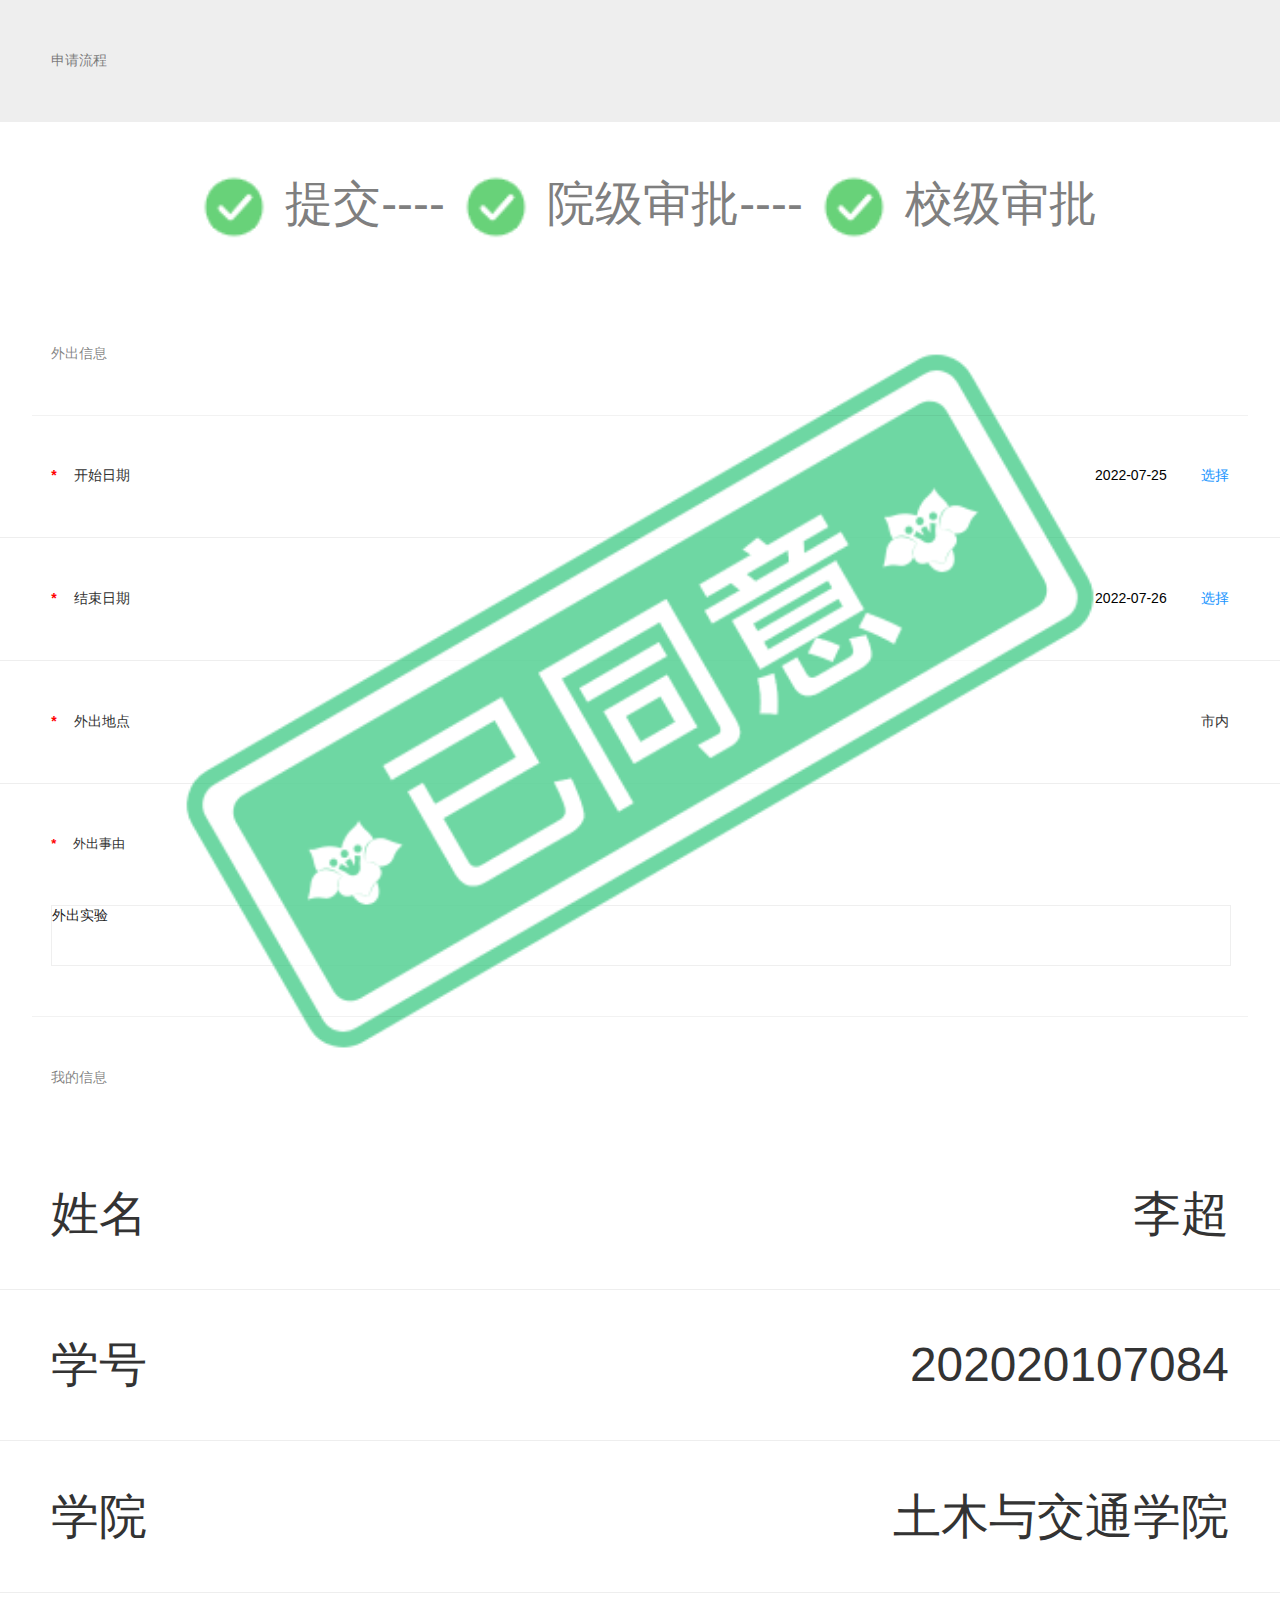
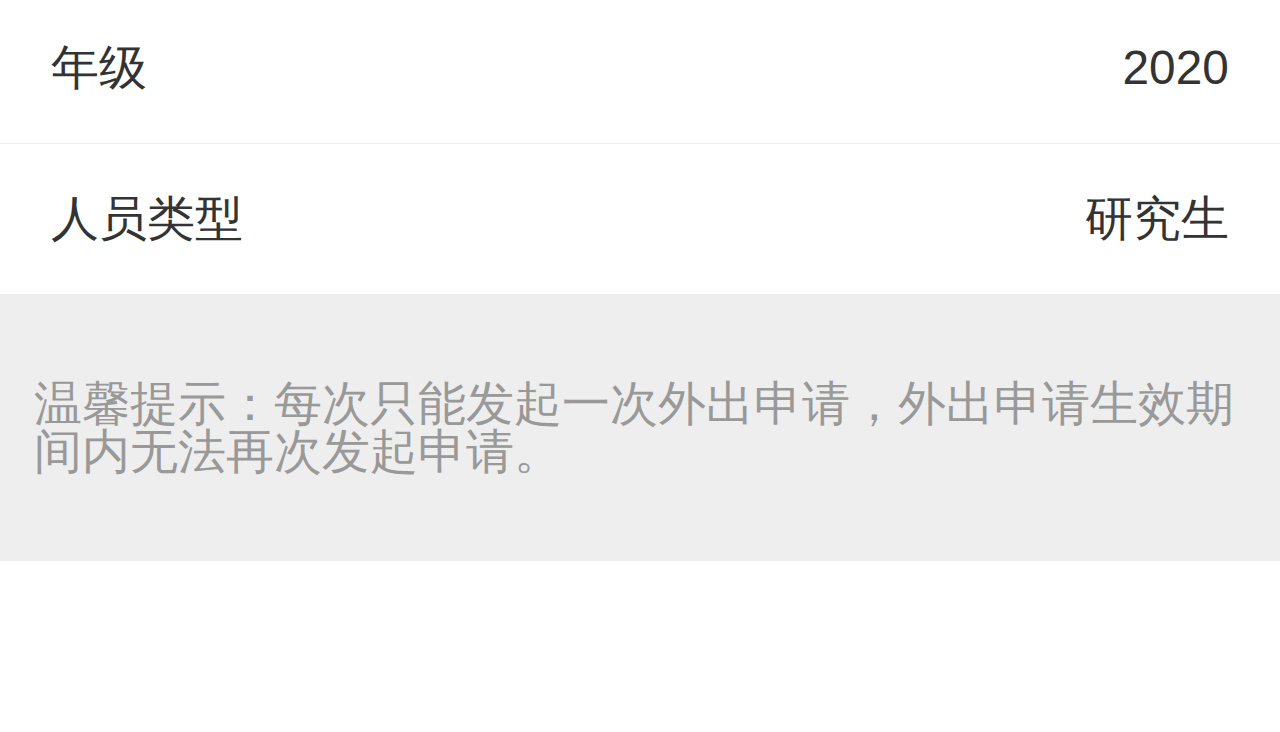
==== out.html @ 88e0eb01 "Add files via upload" ====
<!DOCTYPE html>
<html>

<head>
  <meta charset="utf-8">
  <meta name="x5-fullscreen" content="true">
  <meta name="full-screen" content="yes">
  <meta http-equiv="X-UA-Compatible" content="IE=edge">
  <meta name="viewport" content="width=device-width,initial-scale=1,minimum-scale=1,maximum-scale=1,user-scalable=no" />
  <meta http-equiv="cache-control" content="max-age=0" />
  <meta http-equiv="cache-control" content="no-cache" />
  <title>外出申请</title>
  <link rel="stylesheet" href="css/style.css">
  <style>
    #StartDate,
    #EndDate{
      color: black;
    }
  </style>
</head>

<body>
  <div id="container">
    <div class="main">
      <form class="input-group layui-form" lay-filter="filter_form">
        <div class="weui-cells__group weui-cells__group_form">
          <div class="weui-cells__title">申请流程</div>
          <div class="step_box">
            <div class="step "><img src="./img/true.png" /><span>提交----</span></div>
            <div class="step"><img src="./img/true.png" /><span>院级审批----</span></div>
            <div class="step"><img src="./img/true.png" /><span>校级审批</span></div>
          </div>

          <div class="weui-cells__title">外出信息</div>
          <div class="weui-cells weui-cells_form">

            <div class="info_list">
              <div><span class="bt">*</span>开始日期</div>
              <div class="form_select">
                <div class="dOutStartDate">
                  <span id="StartDate"></span>
                </div>
                <span id="dOutStartDate">选择</span>
              </div>
            </div>

            <div class="info_list">
              <div><span class="bt">*</span>结束日期</div>
              <div class="form_select">
                <div class="dOutEndDate">
                  <span id="EndDate"></span>
                </div>
                <span id="dOutEndDate">选择</span>
              </div>
            </div>

            <script>
              var today = new Date();
              var month = today.getMonth();
              var day = today.getDate();
              var todayDate = "2022-";
              if(month < 9){
                todayDate = todayDate + "0" + (month+1);
              }else{
                todayDate = todayDate + (month+1);
              }
              var yesterDate;
              if(day < 10){
                yesterDate = todayDate + "-0" + (day-1);
                todayDate = todayDate + "-0" + day;
              }else{
                yesterDate = todayDate + "-" + (day-1);
                todayDate = todayDate + "-" + day;
              }

              var setDate = document.getElementById("StartDate");
              setDate.innerText = yesterDate;
              setDate = document.getElementById("EndDate");
              setDate.innerText = todayDate;
            </script>

            <div class="info_list">
              <div><span class="bt">*</span>外出地点</div>
              <span class="in" id="place">市内</span>
            </div>

            <div class="weui-input-row" style="padding: 0 .3rem .3rem">
              <label class="smTitle"><span class="bt">*</span><span class="sNowAddr_required">外出事由</span> </label>
              <div class="weui-cell" style="padding: 0rem;">
                <div class="weui-cell__bd">
                  <textarea class="weui-textarea" name="sOutReason" id="desc" placeholder="" rows="3" readonly = "readonly"
                    style="border: 1px solid #efefef;">外出实验</textarea>
                </div>
              </div>
            </div>
          </div>
          <div class="weui-cells__title">我的信息</div>
          <div class="info_box">
            <div class="info_list">
              <span>姓名</span>
              <span class="in" id="nname">李超</span>
            </div>
            <div class="info_list"><span>学号</span>
              <span class="in" id="nnum">202020107084</span>
            </div>
            <div class="info_list"><span>学院</span>
              <span class="in" id="nschool">土木与交通学院</span>
            </div>
            <div class="info_list">
              <span>年级</span>
              <span class="in" id="grade">2020</span>
            </div>
            <div class="info_list"><span>人员类型</span><span class="in" id="level">研究生</span></div>
          </div>
          <div class="bottomTips">温馨提示：每次只能发起一次外出申请，外出申请生效期间内无法再次发起申请。</div>
        </div>
      </form>
    </div>
    <div class="logo_box" style="display: block; pointer-events: none">
      <img id="logo" src="./img/pass.png" />
    </div>
  </div>
</body>
<footer>
  <script src="pull.js"></script>
  <script>
    PullToRefresh.init({
      onRefresh: function () { },
    })
  </script>
  <style>
    .ptr--icon {
    display: none;
    }

    body {
      height: 40px;
      background-color: #efefef;
    }
  </style>
</footer>

</html>
---- css/style.css ----
@charset "utf-8";

.layui-inline,
img {
    display: inline-block;
    vertical-align: middle
}

h1,
h2,
h3,
h4,
h5,
h6 {
    font-weight: 400
}

a,
body {
    color: #333
}

.layui-edge,
.layui-header,
.layui-inline,
.layui-main {
    position: relative
}

.layui-edge,
hr {
    height: 0;
    overflow: hidden
}

.layui-layout-body,
.layui-side,
.layui-side-scroll {
    overflow-x: hidden
}

.layui-btn,
.layui-edge,
.layui-inline,
img {
    vertical-align: middle
}

.layui-btn,
.layui-disabled,
.layui-icon,
.layui-unselect {
    -moz-user-select: none;
    -webkit-user-select: none;
    -ms-user-select: none
}

.layui-edge,
.layui-elip,
hr {
    overflow: hidden
}

blockquote,
body,
button,
dd,
div,
dl,
dt,
form,
h1,
h2,
h3,
h4,
h5,
h6,
input,
li,
ol,
p,
pre,
td,
textarea,
th,
ul {
    margin: 0;
    padding: 0;
    -webkit-tap-highlight-color: transparent
}

a:active,
a:hover {
    outline: 0
}

img {
    border: none
}

li {
    list-style: none
}

table {
    border-collapse: collapse;
    border-spacing: 0
}

h4,
h5,
h6 {
    font-size: 100%
}

button,
input,
optgroup,
option,
select,
textarea {
    font-family: inherit;
    font-size: inherit;
    font-style: inherit;
    font-weight: inherit;
    outline: 0
}

pre {
    white-space: pre-wrap;
    white-space: -moz-pre-wrap;
    white-space: -pre-wrap;
    white-space: -o-pre-wrap;
    word-wrap: break-word
}

body {
    line-height: 1.6;
    color: rgba(0, 0, 0, .85);
    font: 14px Helvetica Neue, Helvetica, PingFang SC, Tahoma, Arial, sans-serif
}

hr {
    line-height: 0;
    margin: 10px 0;
    padding: 0;
    border: none !important;
    border-bottom: 1px solid #eee !important;
    clear: both;
    background: 0 0
}

a {
    text-decoration: none
}

a:hover {
    color: #777
}

a cite {
    font-style: normal
}

.layui-border-box,
.layui-border-box * {
    box-sizing: border-box
}

.layui-box,
.layui-box * {
    box-sizing: content-box
}

.layui-clear {
    clear: both
}

.layui-clear:after {
    content: '\20';
    clear: both;
    display: block;
    height: 0
}

.layui-btn,
.layui-btn-group,
.layui-edge {
    display: inline-block
}

.layui-edge {
    width: 0;
    border-width: 6px;
    border-style: dashed;
    border-color: transparent
}

.layui-edge-top {
    top: -4px;
    border-bottom-color: #999;
    border-bottom-style: solid
}

.layui-edge-right {
    border-left-color: #999;
    border-left-style: solid
}

.layui-edge-bottom {
    top: 2px;
    border-top-color: #999;
    border-top-style: solid
}

.layui-edge-left {
    border-right-color: #999;
    border-right-style: solid
}

.layui-elip {
    text-overflow: ellipsis;
    white-space: nowrap
}

.layui-disabled,
.layui-disabled:hover {
    color: #d2d2d2 !important;
    cursor: not-allowed !important
}

.layui-circle {
    border-radius: 100%
}

.layui-show {
    display: block !important
}

.layui-hide {
    display: none !important
}

.layui-show-v {
    visibility: visible !important
}

.layui-hide-v {
    visibility: hidden !important
}

@font-face {
    font-family: layui-icon;
    src: url(../font/iconfont.eot?v=256);
    src: url(../font/iconfont.eot?v=256#iefix) format('embedded-opentype'), url(../font/iconfont.woff2?v=256) format('woff2'), url(../font/iconfont.woff?v=256) format('woff'), url(../font/iconfont.ttf?v=256) format('truetype'), url(../font/iconfont.svg?v=256#layui-icon) format('svg')
}

.layui-icon {
    font-family: layui-icon !important;
    font-size: 16px;
    font-style: normal;
    -webkit-font-smoothing: antialiased;
    -moz-osx-font-smoothing: grayscale
}

.layui-icon-reply-fill:before {
    content: "\e611"
}

.layui-icon-set-fill:before {
    content: "\e614"
}

.layui-icon-menu-fill:before {
    content: "\e60f"
}

.layui-icon-search:before {
    content: "\e615"
}

.layui-icon-share:before {
    content: "\e641"
}

.layui-icon-set-sm:before {
    content: "\e620"
}

.layui-icon-engine:before {
    content: "\e628"
}

.layui-icon-close:before {
    content: "\1006"
}

.layui-icon-close-fill:before {
    content: "\1007"
}

.layui-icon-chart-screen:before {
    content: "\e629"
}

.layui-icon-star:before {
    content: "\e600"
}

.layui-icon-circle-dot:before {
    content: "\e617"
}

.layui-icon-chat:before {
    content: "\e606"
}

.layui-icon-release:before {
    content: "\e609"
}

.layui-icon-list:before {
    content: "\e60a"
}

.layui-icon-chart:before {
    content: "\e62c"
}

.layui-icon-ok-circle:before {
    content: "\1005"
}

.layui-icon-layim-theme:before {
    content: "\e61b"
}

.layui-icon-table:before {
    content: "\e62d"
}

.layui-icon-right:before {
    content: "\e602"
}

.layui-icon-left:before {
    content: "\e603"
}

.layui-icon-cart-simple:before {
    content: "\e698"
}

.layui-icon-face-cry:before {
    content: "\e69c"
}

.layui-icon-face-smile:before {
    content: "\e6af"
}

.layui-icon-survey:before {
    content: "\e6b2"
}

.layui-icon-tree:before {
    content: "\e62e"
}

.layui-icon-ie:before {
    content: "\e7bb"
}

.layui-icon-upload-circle:before {
    content: "\e62f"
}

.layui-icon-add-circle:before {
    content: "\e61f"
}

.layui-icon-download-circle:before {
    content: "\e601"
}

.layui-icon-templeate-1:before {
    content: "\e630"
}

.layui-icon-util:before {
    content: "\e631"
}

.layui-icon-face-surprised:before {
    content: "\e664"
}

.layui-icon-edit:before {
    content: "\e642"
}

.layui-icon-speaker:before {
    content: "\e645"
}

.layui-icon-down:before {
    content: "\e61a"
}

.layui-icon-file:before {
    content: "\e621"
}

.layui-icon-layouts:before {
    content: "\e632"
}

.layui-icon-rate-half:before {
    content: "\e6c9"
}

.layui-icon-add-circle-fine:before {
    content: "\e608"
}

.layui-icon-prev-circle:before {
    content: "\e633"
}

.layui-icon-read:before {
    content: "\e705"
}

.layui-icon-404:before {
    content: "\e61c"
}

.layui-icon-carousel:before {
    content: "\e634"
}

.layui-icon-help:before {
    content: "\e607"
}

.layui-icon-code-circle:before {
    content: "\e635"
}

.layui-icon-windows:before {
    content: "\e67f"
}

.layui-icon-water:before {
    content: "\e636"
}

.layui-icon-username:before {
    content: "\e66f"
}

.layui-icon-find-fill:before {
    content: "\e670"
}

.layui-icon-about:before {
    content: "\e60b"
}

.layui-icon-location:before {
    content: "\e715"
}

.layui-icon-up:before {
    content: "\e619"
}

.layui-icon-pause:before {
    content: "\e651"
}

.layui-icon-date:before {
    content: "\e637"
}

.layui-icon-layim-uploadfile:before {
    content: "\e61d"
}

.layui-icon-delete:before {
    content: "\e640"
}

.layui-icon-play:before {
    content: "\e652"
}

.layui-icon-top:before {
    content: "\e604"
}

.layui-icon-firefox:before {
    content: "\e686"
}

.layui-icon-friends:before {
    content: "\e612"
}

.layui-icon-refresh-3:before {
    content: "\e9aa"
}

.layui-icon-ok:before {
    content: "\e605"
}

.layui-icon-layer:before {
    content: "\e638"
}

.layui-icon-face-smile-fine:before {
    content: "\e60c"
}

.layui-icon-dollar:before {
    content: "\e659"
}

.layui-icon-group:before {
    content: "\e613"
}

.layui-icon-layim-download:before {
    content: "\e61e"
}

.layui-icon-picture-fine:before {
    content: "\e60d"
}

.layui-icon-link:before {
    content: "\e64c"
}

.layui-icon-diamond:before {
    content: "\e735"
}

.layui-icon-log:before {
    content: "\e60e"
}

.layui-icon-key:before {
    content: "\e683"
}

.layui-icon-rate-solid:before {
    content: "\e67a"
}

.layui-icon-fonts-del:before {
    content: "\e64f"
}

.layui-icon-unlink:before {
    content: "\e64d"
}

.layui-icon-fonts-clear:before {
    content: "\e639"
}

.layui-icon-triangle-r:before {
    content: "\e623"
}

.layui-icon-circle:before {
    content: "\e63f"
}

.layui-icon-radio:before {
    content: "\e643"
}

.layui-icon-align-center:before {
    content: "\e647"
}

.layui-icon-align-right:before {
    content: "\e648"
}

.layui-icon-align-left:before {
    content: "\e649"
}

.layui-icon-loading-1:before {
    content: "\e63e"
}

.layui-icon-return:before {
    content: "\e65c"
}

.layui-icon-fonts-strong:before {
    content: "\e62b"
}

.layui-icon-upload:before {
    content: "\e67c"
}

.layui-icon-dialogue:before {
    content: "\e63a"
}

.layui-icon-video:before {
    content: "\e6ed"
}

.layui-icon-headset:before {
    content: "\e6fc"
}

.layui-icon-cellphone-fine:before {
    content: "\e63b"
}

.layui-icon-add-1:before {
    content: "\e654"
}

.layui-icon-face-smile-b:before {
    content: "\e650"
}

.layui-icon-fonts-html:before {
    content: "\e64b"
}

.layui-icon-screen-full:before {
    content: "\e622"
}

.layui-icon-form:before {
    content: "\e63c"
}

.layui-icon-cart:before {
    content: "\e657"
}

.layui-icon-camera-fill:before {
    content: "\e65d"
}

.layui-icon-tabs:before {
    content: "\e62a"
}

.layui-icon-heart-fill:before {
    content: "\e68f"
}

.layui-icon-fonts-code:before {
    content: "\e64e"
}

.layui-icon-ios:before {
    content: "\e680"
}

.layui-icon-at:before {
    content: "\e687"
}

.layui-icon-fire:before {
    content: "\e756"
}

.layui-icon-set:before {
    content: "\e716"
}

.layui-icon-fonts-u:before {
    content: "\e646"
}

.layui-icon-triangle-d:before {
    content: "\e625"
}

.layui-icon-tips:before {
    content: "\e702"
}

.layui-icon-picture:before {
    content: "\e64a"
}

.layui-icon-more-vertical:before {
    content: "\e671"
}

.layui-icon-bluetooth:before {
    content: "\e689"
}

.layui-icon-flag:before {
    content: "\e66c"
}

.layui-icon-loading:before {
    content: "\e63d"
}

.layui-icon-fonts-i:before {
    content: "\e644"
}

.layui-icon-refresh-1:before {
    content: "\e666"
}

.layui-icon-rmb:before {
    content: "\e65e"
}

.layui-icon-addition:before {
    content: "\e624"
}

.layui-icon-home:before {
    content: "\e68e"
}

.layui-icon-time:before {
    content: "\e68d"
}

.layui-icon-user:before {
    content: "\e770"
}

.layui-icon-notice:before {
    content: "\e667"
}

.layui-icon-chrome:before {
    content: "\e68a"
}

.layui-icon-edge:before {
    content: "\e68b"
}

.layui-icon-login-weibo:before {
    content: "\e675"
}

.layui-icon-voice:before {
    content: "\e688"
}

.layui-icon-upload-drag:before {
    content: "\e681"
}

.layui-icon-login-qq:before {
    content: "\e676"
}

.layui-icon-snowflake:before {
    content: "\e6b1"
}

.layui-icon-heart:before {
    content: "\e68c"
}

.layui-icon-logout:before {
    content: "\e682"
}

.layui-icon-file-b:before {
    content: "\e655"
}

.layui-icon-template:before {
    content: "\e663"
}

.layui-icon-transfer:before {
    content: "\e691"
}

.layui-icon-auz:before {
    content: "\e672"
}

.layui-icon-console:before {
    content: "\e665"
}

.layui-icon-app:before {
    content: "\e653"
}

.layui-icon-prev:before {
    content: "\e65a"
}

.layui-icon-website:before {
    content: "\e7ae"
}

.layui-icon-next:before {
    content: "\e65b"
}

.layui-icon-component:before {
    content: "\e857"
}

.layui-icon-android:before {
    content: "\e684"
}

.layui-icon-more:before {
    content: "\e65f"
}

.layui-icon-login-wechat:before {
    content: "\e677"
}

.layui-icon-shrink-right:before {
    content: "\e668"
}

.layui-icon-spread-left:before {
    content: "\e66b"
}

.layui-icon-camera:before {
    content: "\e660"
}

.layui-icon-note:before {
    content: "\e66e"
}

.layui-icon-refresh:before {
    content: "\e669"
}

.layui-icon-female:before {
    content: "\e661"
}

.layui-icon-male:before {
    content: "\e662"
}

.layui-icon-screen-restore:before {
    content: "\e758"
}

.layui-icon-password:before {
    content: "\e673"
}

.layui-icon-senior:before {
    content: "\e674"
}

.layui-icon-theme:before {
    content: "\e66a"
}

.layui-icon-tread:before {
    content: "\e6c5"
}

.layui-icon-praise:before {
    content: "\e6c6"
}

.layui-icon-star-fill:before {
    content: "\e658"
}

.layui-icon-rate:before {
    content: "\e67b"
}

.layui-icon-template-1:before {
    content: "\e656"
}

.layui-icon-vercode:before {
    content: "\e679"
}

.layui-icon-service:before {
    content: "\e626"
}

.layui-icon-cellphone:before {
    content: "\e678"
}

.layui-icon-print:before {
    content: "\e66d"
}

.layui-icon-cols:before {
    content: "\e610"
}

.layui-icon-wifi:before {
    content: "\e7e0"
}

.layui-icon-export:before {
    content: "\e67d"
}

.layui-icon-rss:before {
    content: "\e808"
}

.layui-icon-slider:before {
    content: "\e714"
}

.layui-icon-email:before {
    content: "\e618"
}

.layui-icon-subtraction:before {
    content: "\e67e"
}

.layui-icon-mike:before {
    content: "\e6dc"
}

.layui-icon-light:before {
    content: "\e748"
}

.layui-icon-gift:before {
    content: "\e627"
}

.layui-icon-mute:before {
    content: "\e685"
}

.layui-icon-reduce-circle:before {
    content: "\e616"
}

.layui-icon-music:before {
    content: "\e690"
}

.layui-main {
    width: 1140px;
    margin: 0 auto
}

.layui-header {
    z-index: 1000;
    height: 60px
}

.layui-header a:hover {
    transition: all .5s;
    -webkit-transition: all .5s
}

.layui-side {
    position: fixed;
    left: 0;
    top: 0;
    bottom: 0;
    z-index: 999;
    width: 200px
}

.layui-side-scroll {
    position: relative;
    width: 220px;
    height: 100%
}

.layui-body {
    position: relative;
    left: 200px;
    right: 0;
    top: 0;
    bottom: 0;
    z-index: 900;
    width: auto;
    box-sizing: border-box
}

.layui-layout-admin .layui-header {
    position: fixed;
    top: 0;
    left: 0;
    right: 0;
    background-color: #23262e
}

.layui-layout-admin .layui-side {
    top: 60px;
    width: 200px;
    overflow-x: hidden
}

.layui-layout-admin .layui-body {
    position: absolute;
    top: 60px;
    padding-bottom: 44px
}

.layui-layout-admin .layui-main {
    width: auto;
    margin: 0 15px
}

.layui-layout-admin .layui-footer {
    position: fixed;
    left: 200px;
    right: 0;
    bottom: 0;
    z-index: 990;
    height: 44px;
    line-height: 44px;
    padding: 0 15px;
    box-shadow: -1px 0 4px rgb(0 0 0 / 12%);
    background-color: #fafafa
}

.layui-layout-admin .layui-logo {
    position: absolute;
    left: 0;
    top: 0;
    width: 200px;
    height: 100%;
    line-height: 60px;
    text-align: center;
    color: #009688;
    font-size: 16px;
    box-shadow: 0 1px 2px 0 rgb(0 0 0 / 15%)
}

.layui-layout-admin .layui-header .layui-nav {
    background: 0 0
}

.layui-layout-left {
    position: absolute !important;
    left: 200px;
    top: 0
}

.layui-layout-right {
    position: absolute !important;
    right: 0;
    top: 0
}

.layui-container {
    position: relative;
    margin: 0 auto;
    padding: 0 15px;
    box-sizing: border-box
}

.layui-fluid {
    position: relative;
    margin: 0 auto;
    padding: 0 15px
}

.layui-row:after,
.layui-row:before {
    content: "";
    display: block;
    clear: both
}

.layui-col-lg1,
.layui-col-lg10,
.layui-col-lg11,
.layui-col-lg12,
.layui-col-lg2,
.layui-col-lg3,
.layui-col-lg4,
.layui-col-lg5,
.layui-col-lg6,
.layui-col-lg7,
.layui-col-lg8,
.layui-col-lg9,
.layui-col-md1,
.layui-col-md10,
.layui-col-md11,
.layui-col-md12,
.layui-col-md2,
.layui-col-md3,
.layui-col-md4,
.layui-col-md5,
.layui-col-md6,
.layui-col-md7,
.layui-col-md8,
.layui-col-md9,
.layui-col-sm1,
.layui-col-sm10,
.layui-col-sm11,
.layui-col-sm12,
.layui-col-sm2,
.layui-col-sm3,
.layui-col-sm4,
.layui-col-sm5,
.layui-col-sm6,
.layui-col-sm7,
.layui-col-sm8,
.layui-col-sm9,
.layui-col-xs1,
.layui-col-xs10,
.layui-col-xs11,
.layui-col-xs12,
.layui-col-xs2,
.layui-col-xs3,
.layui-col-xs4,
.layui-col-xs5,
.layui-col-xs6,
.layui-col-xs7,
.layui-col-xs8,
.layui-col-xs9 {
    position: relative;
    display: block;
    box-sizing: border-box
}

.layui-col-xs1,
.layui-col-xs10,
.layui-col-xs11,
.layui-col-xs12,
.layui-col-xs2,
.layui-col-xs3,
.layui-col-xs4,
.layui-col-xs5,
.layui-col-xs6,
.layui-col-xs7,
.layui-col-xs8,
.layui-col-xs9 {
    float: left
}

.layui-col-xs1 {
    width: 8.33333333%
}

.layui-col-xs2 {
    width: 16.66666667%
}

.layui-col-xs3 {
    width: 25%
}

.layui-col-xs4 {
    width: 33.33333333%
}

.layui-col-xs5 {
    width: 41.66666667%
}

.layui-col-xs6 {
    width: 50%
}

.layui-col-xs7 {
    width: 58.33333333%
}

.layui-col-xs8 {
    width: 66.66666667%
}

.layui-col-xs9 {
    width: 75%
}

.layui-col-xs10 {
    width: 83.33333333%
}

.layui-col-xs11 {
    width: 91.66666667%
}

.layui-col-xs12 {
    width: 100%
}

.layui-col-xs-offset1 {
    margin-left: 8.33333333%
}

.layui-col-xs-offset2 {
    margin-left: 16.66666667%
}

.layui-col-xs-offset3 {
    margin-left: 25%
}

.layui-col-xs-offset4 {
    margin-left: 33.33333333%
}

.layui-col-xs-offset5 {
    margin-left: 41.66666667%
}

.layui-col-xs-offset6 {
    margin-left: 50%
}

.layui-col-xs-offset7 {
    margin-left: 58.33333333%
}

.layui-col-xs-offset8 {
    margin-left: 66.66666667%
}

.layui-col-xs-offset9 {
    margin-left: 75%
}

.layui-col-xs-offset10 {
    margin-left: 83.33333333%
}

.layui-col-xs-offset11 {
    margin-left: 91.66666667%
}

.layui-col-xs-offset12 {
    margin-left: 100%
}

@media screen and (max-width:768px) {
    .layui-hide-xs {
        display: none !important
    }

    .layui-show-xs-block {
        display: block !important
    }

    .layui-show-xs-inline {
        display: inline !important
    }

    .layui-show-xs-inline-block {
        display: inline-block !important
    }
}

@media screen and (min-width:768px) {
    .layui-container {
        width: 750px
    }

    .layui-hide-sm {
        display: none !important
    }

    .layui-show-sm-block {
        display: block !important
    }

    .layui-show-sm-inline {
        display: inline !important
    }

    .layui-show-sm-inline-block {
        display: inline-block !important
    }

    .layui-col-sm1,
    .layui-col-sm10,
    .layui-col-sm11,
    .layui-col-sm12,
    .layui-col-sm2,
    .layui-col-sm3,
    .layui-col-sm4,
    .layui-col-sm5,
    .layui-col-sm6,
    .layui-col-sm7,
    .layui-col-sm8,
    .layui-col-sm9 {
        float: left
    }

    .layui-col-sm1 {
        width: 8.33333333%
    }

    .layui-col-sm2 {
        width: 16.66666667%
    }

    .layui-col-sm3 {
        width: 25%
    }

    .layui-col-sm4 {
        width: 33.33333333%
    }

    .layui-col-sm5 {
        width: 41.66666667%
    }

    .layui-col-sm6 {
        width: 50%
    }

    .layui-col-sm7 {
        width: 58.33333333%
    }

    .layui-col-sm8 {
        width: 66.66666667%
    }

    .layui-col-sm9 {
        width: 75%
    }

    .layui-col-sm10 {
        width: 83.33333333%
    }

    .layui-col-sm11 {
        width: 91.66666667%
    }

    .layui-col-sm12 {
        width: 100%
    }

    .layui-col-sm-offset1 {
        margin-left: 8.33333333%
    }

    .layui-col-sm-offset2 {
        margin-left: 16.66666667%
    }

    .layui-col-sm-offset3 {
        margin-left: 25%
    }

    .layui-col-sm-offset4 {
        margin-left: 33.33333333%
    }

    .layui-col-sm-offset5 {
        margin-left: 41.66666667%
    }

    .layui-col-sm-offset6 {
        margin-left: 50%
    }

    .layui-col-sm-offset7 {
        margin-left: 58.33333333%
    }

    .layui-col-sm-offset8 {
        margin-left: 66.66666667%
    }

    .layui-col-sm-offset9 {
        margin-left: 75%
    }

    .layui-col-sm-offset10 {
        margin-left: 83.33333333%
    }

    .layui-col-sm-offset11 {
        margin-left: 91.66666667%
    }

    .layui-col-sm-offset12 {
        margin-left: 100%
    }
}

@media screen and (min-width:992px) {
    .layui-container {
        width: 970px
    }

    .layui-hide-md {
        display: none !important
    }

    .layui-show-md-block {
        display: block !important
    }

    .layui-show-md-inline {
        display: inline !important
    }

    .layui-show-md-inline-block {
        display: inline-block !important
    }

    .layui-col-md1,
    .layui-col-md10,
    .layui-col-md11,
    .layui-col-md12,
    .layui-col-md2,
    .layui-col-md3,
    .layui-col-md4,
    .layui-col-md5,
    .layui-col-md6,
    .layui-col-md7,
    .layui-col-md8,
    .layui-col-md9 {
        float: left
    }

    .layui-col-md1 {
        width: 8.33333333%
    }

    .layui-col-md2 {
        width: 16.66666667%
    }

    .layui-col-md3 {
        width: 25%
    }

    .layui-col-md4 {
        width: 33.33333333%
    }

    .layui-col-md5 {
        width: 41.66666667%
    }

    .layui-col-md6 {
        width: 50%
    }

    .layui-col-md7 {
        width: 58.33333333%
    }

    .layui-col-md8 {
        width: 66.66666667%
    }

    .layui-col-md9 {
        width: 75%
    }

    .layui-col-md10 {
        width: 83.33333333%
    }

    .layui-col-md11 {
        width: 91.66666667%
    }

    .layui-col-md12 {
        width: 100%
    }

    .layui-col-md-offset1 {
        margin-left: 8.33333333%
    }

    .layui-col-md-offset2 {
        margin-left: 16.66666667%
    }

    .layui-col-md-offset3 {
        margin-left: 25%
    }

    .layui-col-md-offset4 {
        margin-left: 33.33333333%
    }

    .layui-col-md-offset5 {
        margin-left: 41.66666667%
    }

    .layui-col-md-offset6 {
        margin-left: 50%
    }

    .layui-col-md-offset7 {
        margin-left: 58.33333333%
    }

    .layui-col-md-offset8 {
        margin-left: 66.66666667%
    }

    .layui-col-md-offset9 {
        margin-left: 75%
    }

    .layui-col-md-offset10 {
        margin-left: 83.33333333%
    }

    .layui-col-md-offset11 {
        margin-left: 91.66666667%
    }

    .layui-col-md-offset12 {
        margin-left: 100%
    }
}

@media screen and (min-width:1200px) {
    .layui-container {
        width: 1170px
    }

    .layui-hide-lg {
        display: none !important
    }

    .layui-show-lg-block {
        display: block !important
    }

    .layui-show-lg-inline {
        display: inline !important
    }

    .layui-show-lg-inline-block {
        display: inline-block !important
    }

    .layui-col-lg1,
    .layui-col-lg10,
    .layui-col-lg11,
    .layui-col-lg12,
    .layui-col-lg2,
    .layui-col-lg3,
    .layui-col-lg4,
    .layui-col-lg5,
    .layui-col-lg6,
    .layui-col-lg7,
    .layui-col-lg8,
    .layui-col-lg9 {
        float: left
    }

    .layui-col-lg1 {
        width: 8.33333333%
    }

    .layui-col-lg2 {
        width: 16.66666667%
    }

    .layui-col-lg3 {
        width: 25%
    }

    .layui-col-lg4 {
        width: 33.33333333%
    }

    .layui-col-lg5 {
        width: 41.66666667%
    }

    .layui-col-lg6 {
        width: 50%
    }

    .layui-col-lg7 {
        width: 58.33333333%
    }

    .layui-col-lg8 {
        width: 66.66666667%
    }

    .layui-col-lg9 {
        width: 75%
    }

    .layui-col-lg10 {
        width: 83.33333333%
    }

    .layui-col-lg11 {
        width: 91.66666667%
    }

    .layui-col-lg12 {
        width: 100%
    }

    .layui-col-lg-offset1 {
        margin-left: 8.33333333%
    }

    .layui-col-lg-offset2 {
        margin-left: 16.66666667%
    }

    .layui-col-lg-offset3 {
        margin-left: 25%
    }

    .layui-col-lg-offset4 {
        margin-left: 33.33333333%
    }

    .layui-col-lg-offset5 {
        margin-left: 41.66666667%
    }

    .layui-col-lg-offset6 {
        margin-left: 50%
    }

    .layui-col-lg-offset7 {
        margin-left: 58.33333333%
    }

    .layui-col-lg-offset8 {
        margin-left: 66.66666667%
    }

    .layui-col-lg-offset9 {
        margin-left: 75%
    }

    .layui-col-lg-offset10 {
        margin-left: 83.33333333%
    }

    .layui-col-lg-offset11 {
        margin-left: 91.66666667%
    }

    .layui-col-lg-offset12 {
        margin-left: 100%
    }
}

.layui-col-space1 {
    margin: -.5px
}

.layui-col-space1>* {
    padding: .5px
}

.layui-col-space2 {
    margin: -1px
}

.layui-col-space2>* {
    padding: 1px
}

.layui-col-space4 {
    margin: -2px
}

.layui-col-space4>* {
    padding: 2px
}

.layui-col-space5 {
    margin: -2.5px
}

.layui-col-space5>* {
    padding: 2.5px
}

.layui-col-space6 {
    margin: -3px
}

.layui-col-space6>* {
    padding: 3px
}

.layui-col-space8 {
    margin: -4px
}

.layui-col-space8>* {
    padding: 4px
}

.layui-col-space10 {
    margin: -5px
}

.layui-col-space10>* {
    padding: 5px
}

.layui-col-space12 {
    margin: -6px
}

.layui-col-space12>* {
    padding: 6px
}

.layui-col-space14 {
    margin: -7px
}

.layui-col-space14>* {
    padding: 7px
}

.layui-col-space15 {
    margin: -7.5px
}

.layui-col-space15>* {
    padding: 7.5px
}

.layui-col-space16 {
    margin: -8px
}

.layui-col-space16>* {
    padding: 8px
}

.layui-col-space18 {
    margin: -9px
}

.layui-col-space18>* {
    padding: 9px
}

.layui-col-space20 {
    margin: -10px
}

.layui-col-space20>* {
    padding: 10px
}

.layui-col-space22 {
    margin: -11px
}

.layui-col-space22>* {
    padding: 11px
}

.layui-col-space24 {
    margin: -12px
}

.layui-col-space24>* {
    padding: 12px
}

.layui-col-space25 {
    margin: -12.5px
}

.layui-col-space25>* {
    padding: 12.5px
}

.layui-col-space26 {
    margin: -13px
}

.layui-col-space26>* {
    padding: 13px
}

.layui-col-space28 {
    margin: -14px
}

.layui-col-space28>* {
    padding: 14px
}

.layui-col-space30 {
    margin: -15px
}

.layui-col-space30>* {
    padding: 15px
}

.layui-btn,
.layui-input,
.layui-select,
.layui-textarea,
.layui-upload-button {
    outline: 0;
    -webkit-appearance: none;
    transition: all .3s;
    -webkit-transition: all .3s;
    box-sizing: border-box
}

.layui-elem-quote {
    margin-bottom: 10px;
    padding: 15px;
    line-height: 1.6;
    border-left: 5px solid #5fb878;
    border-radius: 0 2px 2px 0;
    background-color: #fafafa
}

.layui-quote-nm {
    border-style: solid;
    border-width: 1px 1px 1px 5px;
    background: 0 0
}

.layui-elem-field {
    margin-bottom: 10px;
    padding: 0;
    border-width: 1px;
    border-style: solid
}

.layui-elem-field legend {
    margin-left: 20px;
    padding: 0 10px;
    font-size: 20px;
    font-weight: 300
}

.layui-field-title {
    margin: 10px 0 20px;
    border-width: 1px 0 0
}

.layui-field-box {
    padding: 15px
}

.layui-field-title .layui-field-box {
    padding: 10px 0
}

.layui-progress {
    position: relative;
    height: 6px;
    border-radius: 20px;
    background-color: #eee
}

.layui-progress-bar {
    position: absolute;
    left: 0;
    top: 0;
    width: 0;
    max-width: 100%;
    height: 6px;
    border-radius: 20px;
    text-align: right;
    background-color: #5fb878;
    transition: all .3s;
    -webkit-transition: all .3s
}

.layui-progress-big,
.layui-progress-big .layui-progress-bar {
    height: 18px;
    line-height: 18px
}

.layui-progress-text {
    position: relative;
    top: -20px;
    line-height: 18px;
    font-size: 12px;
    color: #666
}

.layui-progress-big .layui-progress-text {
    position: static;
    padding: 0 10px;
    color: #fff
}

.layui-collapse {
    border-width: 1px;
    border-style: solid;
    border-radius: 2px
}

.layui-colla-content,
.layui-colla-item {
    border-top-width: 1px;
    border-top-style: solid
}

.layui-colla-item:first-child {
    border-top: none
}

.layui-colla-title {
    position: relative;
    height: 42px;
    line-height: 42px;
    padding: 0 15px 0 35px;
    color: #333;
    background-color: #fafafa;
    cursor: pointer;
    font-size: 14px;
    overflow: hidden
}

.layui-colla-content {
    display: none;
    padding: 10px 15px;
    line-height: 1.6;
    color: #666
}

.layui-colla-icon {
    position: absolute;
    left: 15px;
    top: 0;
    font-size: 14px
}

.layui-card-body,
.layui-card-header,
.layui-form-label,
.layui-form-mid,
.layui-form-select,
.layui-input-block,
.layui-input-inline,
.layui-panel,
.layui-textarea {
    position: relative
}

.layui-card {
    margin-bottom: 15px;
    border-radius: 2px;
    background-color: #fff;
    box-shadow: 0 1px 2px 0 rgba(0, 0, 0, .05)
}

.layui-card:last-child {
    margin-bottom: 0
}

.layui-card-header {
    height: 42px;
    line-height: 42px;
    padding: 0 15px;
    border-bottom: 1px solid #f6f6f6;
    color: #333;
    border-radius: 2px 2px 0 0;
    font-size: 14px
}

.layui-card-body {
    padding: 10px 15px;
    line-height: 24px
}

.layui-card-body[pad15] {
    padding: 15px
}

.layui-card-body[pad20] {
    padding: 20px
}

.layui-card-body .layui-table {
    margin: 5px 0
}

.layui-card .layui-tab {
    margin: 0
}

.layui-panel {
    border-width: 1px;
    border-style: solid;
    border-radius: 2px;
    box-shadow: 1px 1px 4px rgb(0 0 0 / 8%);
    background-color: #fff;
    color: #666
}

.layui-bg-black,
.layui-bg-blue,
.layui-bg-cyan,
.layui-bg-green,
.layui-bg-orange,
.layui-bg-red {
    color: #fff !important
}

.layui-panel-window {
    position: relative;
    padding: 15px;
    border-radius: 0;
    border-top: 5px solid #eee;
    background-color: #fff
}

.layui-border,
.layui-border-black,
.layui-border-blue,
.layui-border-cyan,
.layui-border-green,
.layui-border-orange,
.layui-border-red {
    border-width: 1px;
    border-style: solid
}

.layui-auxiliar-moving {
    position: fixed;
    left: 0;
    right: 0;
    top: 0;
    bottom: 0;
    width: 100%;
    height: 100%;
    background: 0 0;
    z-index: 9999999999
}

.layui-bg-red {
    background-color: #ff5722 !important
}

.layui-bg-orange {
    background-color: #ffb800 !important
}

.layui-bg-green {
    background-color: #009688 !important
}

.layui-bg-cyan {
    background-color: #2f4056 !important
}

.layui-bg-blue {
    background-color: #1e9fff !important
}

.layui-bg-black {
    background-color: #393d49 !important
}

.layui-bg-gray {
    background-color: #fafafa !important;
    color: #666 !important
}

.layui-badge-rim,
.layui-border,
.layui-colla-content,
.layui-colla-item,
.layui-collapse,
.layui-elem-field,
.layui-form-pane .layui-form-item[pane],
.layui-form-pane .layui-form-label,
.layui-input,
.layui-layedit,
.layui-layedit-tool,
.layui-panel,
.layui-quote-nm,
.layui-select,
.layui-tab-bar,
.layui-tab-card,
.layui-tab-title,
.layui-tab-title .layui-this:after,
.layui-textarea {
    border-color: #eee
}

.layui-border {
    color: #666 !important
}

.layui-border-red {
    border-color: #ff5722 !important;
    color: #ff5722 !important
}

.layui-border-orange {
    border-color: #ffb800 !important;
    color: #ffb800 !important
}

.layui-border-green {
    border-color: #009688 !important;
    color: #009688 !important
}

.layui-border-cyan {
    border-color: #2f4056 !important;
    color: #2f4056 !important
}

.layui-border-blue {
    border-color: #1e9fff !important;
    color: #1e9fff !important
}

.layui-border-black {
    border-color: #393d49 !important;
    color: #393d49 !important
}

.layui-timeline-item:before {
    background-color: #eee
}

.layui-text {
    line-height: 1.6;
    font-size: 14px;
    color: #666
}

.layui-text h1,
.layui-text h2,
.layui-text h3 {
    font-weight: 500;
    color: #333
}

.layui-text h1 {
    font-size: 30px
}

.layui-text h2 {
    font-size: 24px
}

.layui-text h3 {
    font-size: 18px
}

.layui-text a:not(.layui-btn) {
    color: #01aaed
}

.layui-text a:not(.layui-btn):hover {
    text-decoration: underline
}

.layui-text ul {
    padding: 5px 0 5px 15px
}

.layui-text ul li {
    margin-top: 5px;
    list-style-type: disc
}

.layui-text em,
.layui-word-aux {
    color: #999 !important;
    padding-left: 5px !important;
    padding-right: 5px !important
}

.layui-text p {
    margin: 10px 0
}

.layui-text p:first-child {
    margin-top: 0
}

.layui-font-12 {
    font-size: 12px !important
}

.layui-font-14 {
    font-size: 14px !important
}

.layui-font-16 {
    font-size: 16px !important
}

.layui-font-18 {
    font-size: 18px !important
}

.layui-font-20 {
    font-size: 20px !important
}

.layui-font-red {
    color: #ff5722 !important
}

.layui-font-orange {
    color: #ffb800 !important
}

.layui-font-green {
    color: #009688 !important
}

.layui-font-cyan {
    color: #2f4056 !important
}

.layui-font-blue {
    color: #01aaed !important
}

.layui-font-black {
    color: #000 !important
}

.layui-font-gray {
    color: #c2c2c2 !important
}

.layui-btn {
    height: 38px;
    line-height: 38px;
    border: 1px solid transparent;
    padding: 0 18px;
    background-color: #009688;
    color: #fff;
    white-space: nowrap;
    text-align: center;
    font-size: 14px;
    border-radius: 2px;
    cursor: pointer
}

.layui-btn:hover {
    opacity: .8;
    color: #fff
}

.layui-btn:active {
    opacity: 1
}

.layui-btn+.layui-btn {
    margin-left: 10px
}

.layui-btn-container {
    font-size: 0
}

.layui-btn-container .layui-btn {
    margin-right: 10px;
    margin-bottom: 10px
}

.layui-btn-container .layui-btn+.layui-btn {
    margin-left: 0
}

.layui-table .layui-btn-container .layui-btn {
    margin-bottom: 9px
}

.layui-btn-radius {
    border-radius: 100px
}

.layui-btn .layui-icon {
    padding: 0 2px;
    vertical-align: bottom
}

.layui-btn-primary {
    border-color: #d2d2d2;
    background: 0 0;
    color: #666
}

.layui-btn-primary:hover {
    border-color: #009688;
    color: #333
}

.layui-btn-normal {
    background-color: #1e9fff
}

.layui-btn-warm {
    background-color: #ffb800
}

.layui-btn-danger {
    background-color: #ff5722
}

.layui-btn-checked {
    background-color: #5fb878
}

.layui-btn-disabled,
.layui-btn-disabled:active,
.layui-btn-disabled:hover {
    border-color: #eee !important;
    background-color: #fbfbfb !important;
    color: #d2d2d2 !important;
    cursor: not-allowed !important;
    opacity: 1
}

.layui-btn-lg {
    height: 44px;
    line-height: 44px;
    padding: 0 25px;
    font-size: 16px
}

.layui-btn-sm {
    height: 30px;
    line-height: 30px;
    padding: 0 10px;
    font-size: 12px
}

.layui-btn-xs {
    height: 22px;
    line-height: 22px;
    padding: 0 5px;
    font-size: 12px
}

.layui-btn-xs i {
    font-size: 12px !important
}

.layui-btn-group {
    vertical-align: middle;
    font-size: 0
}

.layui-btn-group .layui-btn {
    margin-left: 0 !important;
    margin-right: 0 !important;
    border-left: 1px solid rgba(255, 255, 255, .5);
    border-radius: 0
}

.layui-btn-group .layui-btn-primary {
    border-left: none
}

.layui-btn-group .layui-btn-primary:hover {
    border-color: #d2d2d2;
    color: #009688
}

.layui-btn-group .layui-btn:first-child {
    border-left: none;
    border-radius: 2px 0 0 2px
}

.layui-btn-group .layui-btn-primary:first-child {
    border-left: 1px solid #d2d2d2
}

.layui-btn-group .layui-btn:last-child {
    border-radius: 0 2px 2px 0
}

.layui-btn-group .layui-btn+.layui-btn {
    margin-left: 0
}

.layui-btn-group+.layui-btn-group {
    margin-left: 10px
}

.layui-btn-fluid {
    width: 100%
}

.layui-input,
.layui-select,
.layui-textarea {
    height: 38px;
    line-height: 1.3;
    border-width: 1px;
    border-style: solid;
    background-color: #fff;
    border-radius: 2px
}

.layui-input::-webkit-input-placeholder,
.layui-select::-webkit-input-placeholder,
.layui-textarea::-webkit-input-placeholder {
    line-height: 1.3
}

.layui-input,
.layui-textarea {
    display: block;
    width: 100%;
    padding-left: 10px
}

.layui-input:hover,
.layui-textarea:hover {
    border-color: #eee !important
}

.layui-input:focus,
.layui-textarea:focus {
    border-color: #d2d2d2 !important
}

.layui-textarea {
    min-height: 100px;
    height: auto;
    line-height: 20px;
    padding: 6px 10px;
    resize: vertical
}

.layui-select {
    padding: 0 10px
}

.layui-form input[type=checkbox],
.layui-form input[type=radio],
.layui-form select {
    display: none
}

.layui-form [lay-ignore] {
    display: initial
}

.layui-form-item {
    margin-bottom: 15px;
    clear: both
}

.layui-form-item:after {
    content: '\20';
    clear: both;
    display: block;
    height: 0
}

.layui-form-label {
    float: left;
    display: block;
    padding: 9px 15px;
    width: 80px;
    font-weight: 400;
    line-height: 20px;
    text-align: right
}

.layui-form-label-col {
    display: block;
    float: none;
    padding: 9px 0;
    line-height: 20px;
    text-align: left
}

.layui-form-item .layui-inline {
    margin-bottom: 5px;
    margin-right: 10px
}

.layui-input-block {
    margin-left: 110px;
    min-height: 36px
}

.layui-input-inline {
    display: inline-block;
    vertical-align: middle
}

.layui-form-item .layui-input-inline {
    float: left;
    width: 190px;
    margin-right: 10px
}

.layui-form-text .layui-input-inline {
    width: auto
}

.layui-form-mid {
    float: left;
    display: block;
    padding: 9px 0 !important;
    line-height: 20px;
    margin-right: 10px
}

.layui-form-danger+.layui-form-select .layui-input,
.layui-form-danger:focus {
    border-color: #ff5722 !important
}

.layui-form-select .layui-input {
    padding-right: 30px;
    cursor: pointer
}

.layui-form-select .layui-edge {
    position: absolute;
    right: 10px;
    top: 50%;
    margin-top: -3px;
    cursor: pointer;
    border-width: 6px;
    border-top-color: #c2c2c2;
    border-top-style: solid;
    transition: all .3s;
    -webkit-transition: all .3s
}

.layui-form-select dl {
    display: none;
    position: absolute;
    left: 0;
    top: 42px;
    padding: 5px 0;
    z-index: 899;
    min-width: 100%;
    border: 1px solid #d2d2d2;
    max-height: 300px;
    overflow-y: auto;
    background-color: #fff;
    border-radius: 2px;
    box-shadow: 0 2px 4px rgba(0, 0, 0, .12);
    box-sizing: border-box
}

.layui-form-select dl dd,
.layui-form-select dl dt {
    padding: 0 10px;
    line-height: 36px;
    white-space: nowrap;
    overflow: hidden;
    text-overflow: ellipsis
}

.layui-form-select dl dt {
    font-size: 12px;
    color: #999
}

.layui-form-select dl dd {
    cursor: pointer
}

.layui-form-select dl dd:hover {
    background-color: #f6f6f6;
    -webkit-transition: .5s all;
    transition: .5s all
}

.layui-form-select .layui-select-group dd {
    padding-left: 20px
}

.layui-form-select dl dd.layui-select-tips {
    padding-left: 10px !important;
    color: #999
}

.layui-form-select dl dd.layui-this {
    background-color: #5fb878;
    color: #fff
}

.layui-form-checkbox,
.layui-form-select dl dd.layui-disabled {
    background-color: #fff
}

.layui-form-selected dl {
    display: block
}

.layui-form-checkbox,
.layui-form-checkbox *,
.layui-form-switch {
    display: inline-block;
    vertical-align: middle
}

.layui-form-selected .layui-edge {
    margin-top: -9px;
    -webkit-transform: rotate(180deg);
    transform: rotate(180deg)
}

:root .layui-form-selected .layui-edge {
    margin-top: -9px\0/IE9
}

.layui-form-selectup dl {
    top: auto;
    bottom: 42px
}

.layui-select-none {
    margin: 5px 0;
    text-align: center;
    color: #999
}

.layui-select-disabled .layui-disabled {
    border-color: #eee !important
}

.layui-select-disabled .layui-edge {
    border-top-color: #d2d2d2
}

.layui-form-checkbox {
    position: relative;
    height: 30px;
    line-height: 30px;
    margin-right: 10px;
    padding-right: 30px;
    cursor: pointer;
    font-size: 0;
    -webkit-transition: .1s linear;
    transition: .1s linear;
    box-sizing: border-box
}

.layui-form-checkbox span {
    padding: 0 10px;
    height: 100%;
    font-size: 14px;
    border-radius: 2px 0 0 2px;
    background-color: #d2d2d2;
    color: #fff;
    overflow: hidden;
    white-space: nowrap;
    text-overflow: ellipsis
}

.layui-form-checkbox:hover span {
    background-color: #c2c2c2
}

.layui-form-checkbox i {
    position: absolute;
    right: 0;
    top: 0;
    width: 30px;
    height: 28px;
    border: 1px solid #d2d2d2;
    border-left: none;
    border-radius: 0 2px 2px 0;
    color: #fff;
    font-size: 20px;
    text-align: center
}

.layui-form-checkbox:hover i {
    border-color: #c2c2c2;
    color: #c2c2c2
}

.layui-form-checked,
.layui-form-checked:hover {
    border-color: #5fb878
}

.layui-form-checked span,
.layui-form-checked:hover span {
    background-color: #5fb878
}

.layui-form-checked i,
.layui-form-checked:hover i {
    color: #5fb878
}

.layui-form-item .layui-form-checkbox {
    margin-top: 4px
}

.layui-form-checkbox[lay-skin=primary] {
    height: auto !important;
    line-height: normal !important;
    min-width: 18px;
    min-height: 18px;
    border: none !important;
    margin-right: 0;
    padding-left: 28px;
    padding-right: 0;
    background: 0 0
}

.layui-form-checkbox[lay-skin=primary] span {
    padding-left: 0;
    padding-right: 15px;
    line-height: 18px;
    background: 0 0;
    color: #666
}

.layui-form-checkbox[lay-skin=primary] i {
    right: auto;
    left: 0;
    width: 16px;
    height: 16px;
    line-height: 16px;
    border: 1px solid #d2d2d2;
    font-size: 12px;
    border-radius: 2px;
    background-color: #fff;
    -webkit-transition: .1s linear;
    transition: .1s linear
}

.layui-form-checkbox[lay-skin=primary]:hover i {
    border-color: #5fb878;
    color: #fff
}

.layui-form-checked[lay-skin=primary] i {
    border-color: #5fb878 !important;
    background-color: #5fb878;
    color: #fff
}

.layui-checkbox-disbaled[lay-skin=primary] span {
    background: 0 0 !important;
    color: #c2c2c2 !important
}

.layui-checkbox-disbaled[lay-skin=primary]:hover i {
    border-color: #d2d2d2
}

.layui-form-item .layui-form-checkbox[lay-skin=primary] {
    margin-top: 10px
}

.layui-form-switch {
    position: relative;
    height: 22px;
    line-height: 22px;
    min-width: 35px;
    padding: 0 5px;
    margin-top: 8px;
    border: 1px solid #d2d2d2;
    border-radius: 20px;
    cursor: pointer;
    background-color: #fff;
    -webkit-transition: .1s linear;
    transition: .1s linear
}

.layui-form-switch i {
    position: absolute;
    left: 5px;
    top: 3px;
    width: 16px;
    height: 16px;
    border-radius: 20px;
    background-color: #d2d2d2;
    -webkit-transition: .1s linear;
    transition: .1s linear
}

.layui-form-switch em {
    position: relative;
    top: 0;
    width: 25px;
    margin-left: 21px;
    padding: 0 !important;
    text-align: center !important;
    color: #999 !important;
    font-style: normal !important;
    font-size: 12px
}

.layui-form-onswitch {
    border-color: #5fb878;
    background-color: #5fb878
}

.layui-checkbox-disbaled,
.layui-checkbox-disbaled i {
    border-color: #eee !important
}

.layui-form-onswitch i {
    left: 100%;
    margin-left: -21px;
    background-color: #fff
}

.layui-form-onswitch em {
    margin-left: 5px;
    margin-right: 21px;
    color: #fff !important
}

.layui-checkbox-disbaled span {
    background-color: #eee !important
}

.layui-checkbox-disbaled em {
    color: #d2d2d2 !important
}

.layui-checkbox-disbaled:hover i {
    color: #fff !important
}

[lay-radio] {
    display: none
}

.layui-form-radio,
.layui-form-radio * {
    display: inline-block;
    vertical-align: middle
}

.layui-form-radio {
    line-height: 28px;
    margin: 6px 10px 0 0;
    padding-right: 10px;
    cursor: pointer;
    font-size: 0
}

.layui-form-radio * {
    font-size: 14px
}

.layui-form-radio>i {
    margin-right: 8px;
    font-size: 22px;
    color: #c2c2c2
}

.layui-form-radio:hover *,
.layui-form-radioed,
.layui-form-radioed>i {
    color: #5fb878
}

.layui-radio-disbaled>i {
    color: #eee !important
}

.layui-radio-disbaled * {
    color: #c2c2c2 !important
}

.layui-form-pane .layui-form-label {
    width: 110px;
    padding: 8px 15px;
    height: 38px;
    line-height: 20px;
    border-width: 1px;
    border-style: solid;
    border-radius: 2px 0 0 2px;
    text-align: center;
    background-color: #fbfbfb;
    overflow: hidden;
    white-space: nowrap;
    text-overflow: ellipsis;
    box-sizing: border-box
}

.layui-form-pane .layui-input-inline {
    margin-left: -1px
}

.layui-form-pane .layui-input-block {
    margin-left: 110px;
    left: -1px
}

.layui-form-pane .layui-input {
    border-radius: 0 2px 2px 0
}

.layui-form-pane .layui-form-text .layui-form-label {
    float: none;
    width: 100%;
    border-radius: 2px;
    box-sizing: border-box;
    text-align: left
}

.layui-form-pane .layui-form-text .layui-input-inline {
    display: block;
    margin: 0;
    top: -1px;
    clear: both
}

.layui-form-pane .layui-form-text .layui-input-block {
    margin: 0;
    left: 0;
    top: -1px
}

.layui-form-pane .layui-form-text .layui-textarea {
    min-height: 100px;
    border-radius: 0 0 2px 2px
}

.layui-form-pane .layui-form-checkbox {
    margin: 4px 0 4px 10px
}

.layui-form-pane .layui-form-radio,
.layui-form-pane .layui-form-switch {
    margin-top: 6px;
    margin-left: 10px
}

.layui-form-pane .layui-form-item[pane] {
    position: relative;
    border-width: 1px;
    border-style: solid
}

.layui-form-pane .layui-form-item[pane] .layui-form-label {
    position: absolute;
    left: 0;
    top: 0;
    height: 100%;
    border-width: 0 1px 0 0
}

.layui-form-pane .layui-form-item[pane] .layui-input-inline {
    margin-left: 110px
}

@media screen and (max-width:450px) {
    .layui-form-item .layui-form-label {
        text-overflow: ellipsis;
        overflow: hidden;
        white-space: nowrap
    }

    .layui-form-item .layui-inline {
        display: block;
        margin-right: 0;
        margin-bottom: 20px;
        clear: both
    }

    .layui-form-item .layui-inline:after {
        content: '\20';
        clear: both;
        display: block;
        height: 0
    }

    .layui-form-item .layui-input-inline {
        display: block;
        float: none;
        left: -3px;
        width: auto !important;
        margin: 0 0 10px 112px
    }

    .layui-form-item .layui-input-inline+.layui-form-mid {
        margin-left: 110px;
        top: -5px;
        padding: 0
    }

    .layui-form-item .layui-form-checkbox {
        margin-right: 5px;
        margin-bottom: 5px
    }
}

.layui-layedit {
    border-width: 1px;
    border-style: solid;
    border-radius: 2px
}

.layui-layedit-tool {
    padding: 3px 5px;
    border-bottom-width: 1px;
    border-bottom-style: solid;
    font-size: 0
}

.layedit-tool-fixed {
    position: fixed;
    top: 0;
    border-top: 1px solid #eee
}

.layui-layedit-tool .layedit-tool-mid,
.layui-layedit-tool .layui-icon {
    display: inline-block;
    vertical-align: middle;
    text-align: center;
    font-size: 14px
}

.layui-layedit-tool .layui-icon {
    position: relative;
    width: 32px;
    height: 30px;
    line-height: 30px;
    margin: 3px 5px;
    color: #777;
    cursor: pointer;
    border-radius: 2px
}

.layui-layedit-tool .layui-icon:hover {
    color: #393d49
}

.layui-layedit-tool .layui-icon:active {
    color: #000
}

.layui-layedit-tool .layedit-tool-active {
    background-color: #eee;
    color: #000
}

.layui-layedit-tool .layui-disabled,
.layui-layedit-tool .layui-disabled:hover {
    color: #d2d2d2;
    cursor: not-allowed
}

.layui-layedit-tool .layedit-tool-mid {
    width: 1px;
    height: 18px;
    margin: 0 10px;
    background-color: #d2d2d2
}

.layedit-tool-html {
    width: 50px !important;
    font-size: 30px !important
}

.layedit-tool-b,
.layedit-tool-code,
.layedit-tool-help {
    font-size: 16px !important
}

.layedit-tool-d,
.layedit-tool-face,
.layedit-tool-image,
.layedit-tool-unlink {
    font-size: 18px !important
}

.layedit-tool-image input {
    position: absolute;
    font-size: 0;
    left: 0;
    top: 0;
    width: 100%;
    height: 100%;
    opacity: .01;
    filter: Alpha(opacity=1);
    cursor: pointer
}

.layui-layedit-iframe iframe {
    display: block;
    width: 100%
}

#LAY_layedit_code {
    overflow: hidden
}

.layui-laypage {
    display: inline-block;
    vertical-align: middle;
    margin: 10px 0;
    font-size: 0
}

.layui-laypage>a:first-child,
.layui-laypage>a:first-child em {
    border-radius: 2px 0 0 2px
}

.layui-laypage>a:last-child,
.layui-laypage>a:last-child em {
    border-radius: 0 2px 2px 0
}

.layui-laypage>:first-child {
    margin-left: 0 !important
}

.layui-laypage>:last-child {
    margin-right: 0 !important
}

.layui-laypage a,
.layui-laypage button,
.layui-laypage input,
.layui-laypage select,
.layui-laypage span {
    border: 1px solid #eee
}

.layui-laypage a,
.layui-laypage span {
    display: inline-block;
    vertical-align: middle;
    padding: 0 15px;
    height: 28px;
    line-height: 28px;
    margin: 0 -1px 5px 0;
    background-color: #fff;
    color: #333;
    font-size: 12px
}

.layui-flow-more a *,
.layui-laypage input,
.layui-table-view select[lay-ignore] {
    display: inline-block
}

.layui-laypage a:hover {
    color: #009688
}

.layui-laypage em {
    font-style: normal
}

.layui-laypage .layui-laypage-spr {
    color: #999;
    font-weight: 700
}

.layui-laypage a {
    text-decoration: none
}

.layui-laypage .layui-laypage-curr {
    position: relative
}

.layui-laypage .layui-laypage-curr em {
    position: relative;
    color: #fff
}

.layui-laypage .layui-laypage-curr .layui-laypage-em {
    position: absolute;
    left: -1px;
    top: -1px;
    padding: 1px;
    width: 100%;
    height: 100%;
    background-color: #009688
}

.layui-laypage-em {
    border-radius: 2px
}

.layui-laypage-next em,
.layui-laypage-prev em {
    font-family: Sim sun;
    font-size: 16px
}

.layui-laypage .layui-laypage-count,
.layui-laypage .layui-laypage-limits,
.layui-laypage .layui-laypage-refresh,
.layui-laypage .layui-laypage-skip {
    margin-left: 10px;
    margin-right: 10px;
    padding: 0;
    border: none
}

.layui-laypage .layui-laypage-limits,
.layui-laypage .layui-laypage-refresh {
    vertical-align: top
}

.layui-laypage .layui-laypage-refresh i {
    font-size: 18px;
    cursor: pointer
}

.layui-laypage select {
    height: 22px;
    padding: 3px;
    border-radius: 2px;
    cursor: pointer
}

.layui-laypage .layui-laypage-skip {
    height: 30px;
    line-height: 30px;
    color: #999
}

.layui-laypage button,
.layui-laypage input {
    height: 30px;
    line-height: 30px;
    border-radius: 2px;
    vertical-align: top;
    background-color: #fff;
    box-sizing: border-box
}

.layui-laypage input {
    width: 40px;
    margin: 0 10px;
    padding: 0 3px;
    text-align: center
}

.layui-laypage input:focus,
.layui-laypage select:focus {
    border-color: #009688 !important
}

.layui-laypage button {
    margin-left: 10px;
    padding: 0 10px;
    cursor: pointer
}

.layui-table,
.layui-table-view {
    margin: 10px 0
}

.layui-flow-more {
    margin: 10px 0;
    text-align: center;
    color: #999;
    font-size: 14px
}

.layui-flow-more a {
    height: 32px;
    line-height: 32px
}

.layui-flow-more a * {
    vertical-align: top
}

.layui-flow-more a cite {
    padding: 0 20px;
    border-radius: 3px;
    background-color: #eee;
    color: #333;
    font-style: normal
}

.layui-flow-more a cite:hover {
    opacity: .8
}

.layui-flow-more a i {
    font-size: 30px;
    color: #737383
}

.layui-table {
    width: 100%;
    background-color: #fff;
    color: #666
}

.layui-table tr {
    transition: all .3s;
    -webkit-transition: all .3s
}

.layui-table th {
    text-align: left;
    font-weight: 400
}

.layui-table tbody tr:hover,
.layui-table thead tr,
.layui-table-click,
.layui-table-header,
.layui-table-hover,
.layui-table-mend,
.layui-table-patch,
.layui-table-tool,
.layui-table-total,
.layui-table-total tr,
.layui-table[lay-even] tr:nth-child(even) {
    background-color: #fafafa
}

.layui-table td,
.layui-table th,
.layui-table-col-set,
.layui-table-fixed-r,
.layui-table-grid-down,
.layui-table-header,
.layui-table-page,
.layui-table-tips-main,
.layui-table-tool,
.layui-table-total,
.layui-table-view,
.layui-table[lay-skin=line],
.layui-table[lay-skin=row] {
    border-width: 1px;
    border-style: solid;
    border-color: #eee
}

.layui-table td,
.layui-table th {
    position: relative;
    padding: 9px 15px;
    min-height: 20px;
    line-height: 20px;
    font-size: 14px
}

.layui-table[lay-skin=line] td,
.layui-table[lay-skin=line] th {
    border-width: 0 0 1px
}

.layui-table[lay-skin=row] td,
.layui-table[lay-skin=row] th {
    border-width: 0 1px 0 0
}

.layui-table[lay-skin=nob] td,
.layui-table[lay-skin=nob] th {
    border: none
}

.layui-table img {
    max-width: 100px
}

.layui-table[lay-size=lg] td,
.layui-table[lay-size=lg] th {
    padding: 15px 30px
}

.layui-table-view .layui-table[lay-size=lg] .layui-table-cell {
    height: 40px;
    line-height: 40px
}

.layui-table[lay-size=sm] td,
.layui-table[lay-size=sm] th {
    font-size: 12px;
    padding: 5px 10px
}

.layui-table-view .layui-table[lay-size=sm] .layui-table-cell {
    height: 20px;
    line-height: 20px
}

.layui-table[lay-data] {
    display: none
}

.layui-table-box {
    position: relative;
    overflow: hidden
}

.layui-table-view .layui-table {
    position: relative;
    width: auto;
    margin: 0
}

.layui-table-view .layui-table[lay-skin=line] {
    border-width: 0 1px 0 0
}

.layui-table-view .layui-table[lay-skin=row] {
    border-width: 0 0 1px
}

.layui-table-view .layui-table td,
.layui-table-view .layui-table th {
    padding: 5px 0;
    border-top: none;
    border-left: none
}

.layui-table-view .layui-table th.layui-unselect .layui-table-cell span {
    cursor: pointer
}

.layui-table-view .layui-table td {
    cursor: default
}

.layui-table-view .layui-table td[data-edit=text] {
    cursor: text
}

.layui-table-view .layui-form-checkbox[lay-skin=primary] i {
    width: 18px;
    height: 18px
}

.layui-table-view .layui-form-radio {
    line-height: 0;
    padding: 0
}

.layui-table-view .layui-form-radio>i {
    margin: 0;
    font-size: 20px
}

.layui-table-init {
    position: absolute;
    left: 0;
    top: 0;
    width: 100%;
    height: 100%;
    text-align: center;
    z-index: 110
}

.layui-table-init .layui-icon {
    position: absolute;
    left: 50%;
    top: 50%;
    margin: -15px 0 0 -15px;
    font-size: 30px;
    color: #c2c2c2
}

.layui-table-header {
    border-width: 0 0 1px;
    overflow: hidden
}

.layui-table-header .layui-table {
    margin-bottom: -1px
}

.layui-table-tool .layui-inline[lay-event] {
    position: relative;
    width: 26px;
    height: 26px;
    padding: 5px;
    line-height: 16px;
    margin-right: 10px;
    text-align: center;
    color: #333;
    border: 1px solid #ccc;
    cursor: pointer;
    -webkit-transition: .5s all;
    transition: .5s all
}

.layui-table-tool .layui-inline[lay-event]:hover {
    border: 1px solid #999
}

.layui-table-tool-temp {
    padding-right: 120px
}

.layui-table-tool-self {
    position: absolute;
    right: 17px;
    top: 10px
}

.layui-table-tool .layui-table-tool-self .layui-inline[lay-event] {
    margin: 0 0 0 10px
}

.layui-table-tool-panel {
    position: absolute;
    top: 29px;
    left: -1px;
    padding: 5px 0;
    min-width: 150px;
    min-height: 40px;
    border: 1px solid #d2d2d2;
    text-align: left;
    overflow-y: auto;
    background-color: #fff;
    box-shadow: 0 2px 4px rgba(0, 0, 0, .12)
}

.layui-table-cell,
.layui-table-tool-panel li {
    overflow: hidden;
    text-overflow: ellipsis;
    white-space: nowrap
}

.layui-table-tool-panel li {
    padding: 0 10px;
    line-height: 30px;
    -webkit-transition: .5s all;
    transition: .5s all
}

.layui-menu li,
.layui-menu-body-title a:hover,
.layui-menu-body-title>.layui-icon:hover {
    transition: all .3s
}

.layui-table-tool-panel li .layui-form-checkbox[lay-skin=primary] {
    width: 100%;
    padding-left: 28px
}

.layui-table-tool-panel li:hover {
    background-color: #f6f6f6
}

.layui-table-tool-panel li .layui-form-checkbox[lay-skin=primary] i {
    position: absolute;
    left: 0;
    top: 0
}

.layui-table-tool-panel li .layui-form-checkbox[lay-skin=primary] span {
    padding: 0
}

.layui-table-tool .layui-table-tool-self .layui-table-tool-panel {
    left: auto;
    right: -1px
}

.layui-table-col-set {
    position: absolute;
    right: 0;
    top: 0;
    width: 20px;
    height: 100%;
    border-width: 0 0 0 1px;
    background-color: #fff
}

.layui-table-sort {
    width: 10px;
    height: 20px;
    margin-left: 5px;
    cursor: pointer !important
}

.layui-table-sort .layui-edge {
    position: absolute;
    left: 5px;
    border-width: 5px
}

.layui-table-sort .layui-table-sort-asc {
    top: 3px;
    border-top: none;
    border-bottom-style: solid;
    border-bottom-color: #b2b2b2
}

.layui-table-sort .layui-table-sort-asc:hover {
    border-bottom-color: #666
}

.layui-table-sort .layui-table-sort-desc {
    bottom: 5px;
    border-bottom: none;
    border-top-style: solid;
    border-top-color: #b2b2b2
}

.layui-table-sort .layui-table-sort-desc:hover {
    border-top-color: #666
}

.layui-table-sort[lay-sort=asc] .layui-table-sort-asc {
    border-bottom-color: #000
}

.layui-table-sort[lay-sort=desc] .layui-table-sort-desc {
    border-top-color: #000
}

.layui-table-cell {
    height: 28px;
    line-height: 28px;
    padding: 0 15px;
    position: relative;
    box-sizing: border-box
}

.layui-table-cell .layui-form-checkbox[lay-skin=primary] {
    top: -1px;
    padding: 0
}

.layui-table-cell .layui-table-link {
    color: #01aaed
}

.laytable-cell-checkbox,
.laytable-cell-numbers,
.laytable-cell-radio,
.laytable-cell-space {
    padding: 0;
    text-align: center
}

.layui-table-body {
    position: relative;
    overflow: auto;
    margin-right: -1px;
    margin-bottom: -1px
}

.layui-table-body .layui-none {
    line-height: 26px;
    padding: 30px 15px;
    text-align: center;
    color: #999
}

.layui-table-fixed {
    position: absolute;
    left: 0;
    top: 0;
    z-index: 101
}

.layui-table-fixed .layui-table-body {
    overflow: hidden
}

.layui-table-fixed-l {
    box-shadow: 0 -1px 8px rgba(0, 0, 0, .08)
}

.layui-table-fixed-r {
    left: auto;
    right: -1px;
    border-width: 0 0 0 1px;
    box-shadow: -1px 0 8px rgba(0, 0, 0, .08)
}

.layui-table-fixed-r .layui-table-header {
    position: relative;
    overflow: visible
}

.layui-table-mend {
    position: absolute;
    right: -49px;
    top: 0;
    height: 100%;
    width: 50px
}

.layui-table-tool {
    position: relative;
    z-index: 890;
    width: 100%;
    min-height: 50px;
    line-height: 30px;
    padding: 10px 15px;
    border-width: 0 0 1px
}

.layui-table-tool .layui-btn-container {
    margin-bottom: -10px
}

.layui-table-page,
.layui-table-total {
    border-width: 1px 0 0;
    margin-bottom: -1px;
    overflow: hidden
}

.layui-table-page {
    position: relative;
    width: 100%;
    padding: 7px 7px 0;
    height: 41px;
    font-size: 12px;
    white-space: nowrap
}

.layui-table-page>div {
    height: 26px
}

.layui-table-page .layui-laypage {
    margin: 0
}

.layui-table-page .layui-laypage a,
.layui-table-page .layui-laypage span {
    height: 26px;
    line-height: 26px;
    margin-bottom: 10px;
    border: none;
    background: 0 0
}

.layui-table-page .layui-laypage a,
.layui-table-page .layui-laypage span.layui-laypage-curr {
    padding: 0 12px
}

.layui-table-page .layui-laypage span {
    margin-left: 0;
    padding: 0
}

.layui-table-page .layui-laypage .layui-laypage-prev {
    margin-left: -7px !important
}

.layui-table-page .layui-laypage .layui-laypage-curr .layui-laypage-em {
    left: 0;
    top: 0;
    padding: 0
}

.layui-table-page .layui-laypage button,
.layui-table-page .layui-laypage input {
    height: 26px;
    line-height: 26px
}

.layui-table-page .layui-laypage input {
    width: 40px
}

.layui-table-page .layui-laypage button {
    padding: 0 10px
}

.layui-table-page select {
    height: 18px
}

.layui-table-patch .layui-table-cell {
    padding: 0;
    width: 30px
}

.layui-table-edit {
    position: absolute;
    left: 0;
    top: 0;
    width: 100%;
    height: 100%;
    padding: 0 14px 1px;
    border-radius: 0;
    box-shadow: 1px 1px 20px rgba(0, 0, 0, .15)
}

.layui-table-edit:focus {
    border-color: #5fb878 !important
}

select.layui-table-edit {
    padding: 0 0 0 10px;
    border-color: #d2d2d2
}

.layui-table-view .layui-form-checkbox,
.layui-table-view .layui-form-radio,
.layui-table-view .layui-form-switch {
    top: 0;
    margin: 0;
    box-sizing: content-box
}

.layui-colorpicker-alpha-slider,
.layui-colorpicker-side-slider,
.layui-menu,
.layui-menu *,
.layui-nav {
    box-sizing: border-box
}

.layui-table-view .layui-form-checkbox {
    top: -1px;
    height: 26px;
    line-height: 26px
}

.layui-table-view .layui-form-checkbox i {
    height: 26px
}

.layui-table-grid .layui-table-cell {
    overflow: visible
}

.layui-table-grid-down {
    position: absolute;
    top: 0;
    right: 0;
    width: 26px;
    height: 100%;
    padding: 5px 0;
    border-width: 0 0 0 1px;
    text-align: center;
    background-color: #fff;
    color: #999;
    cursor: pointer
}

.layui-table-grid-down .layui-icon {
    position: absolute;
    top: 50%;
    left: 50%;
    margin: -8px 0 0 -8px
}

.layui-table-grid-down:hover {
    background-color: #fbfbfb
}

body .layui-table-tips .layui-layer-content {
    background: 0 0;
    padding: 0;
    box-shadow: 0 1px 6px rgba(0, 0, 0, .12)
}

.layui-table-tips-main {
    margin: -44px 0 0 -1px;
    max-height: 150px;
    padding: 8px 15px;
    font-size: 14px;
    overflow-y: scroll;
    background-color: #fff;
    color: #666
}

.layui-table-tips-c {
    position: absolute;
    right: -3px;
    top: -13px;
    width: 20px;
    height: 20px;
    padding: 3px;
    cursor: pointer;
    background-color: #666;
    border-radius: 50%;
    color: #fff
}

.layui-table-tips-c:hover {
    background-color: #777
}

.layui-table-tips-c:before {
    position: relative;
    right: -2px
}

.layui-upload-file {
    display: none !important;
    opacity: .01;
    filter: Alpha(opacity=1)
}

.layui-upload-drag,
.layui-upload-form,
.layui-upload-wrap {
    display: inline-block
}

.layui-upload-list {
    margin: 10px 0
}

.layui-upload-choose {
    max-width: 200px;
    padding: 0 10px;
    color: #999;
    font-size: 14px;
    text-overflow: ellipsis;
    overflow: hidden;
    white-space: nowrap
}

.layui-upload-drag {
    position: relative;
    padding: 30px;
    border: 1px dashed #e2e2e2;
    background-color: #fff;
    text-align: center;
    cursor: pointer;
    color: #999
}

.layui-upload-drag .layui-icon {
    font-size: 50px;
    color: #009688
}

.layui-upload-drag[lay-over] {
    border-color: #009688
}

.layui-upload-iframe {
    position: absolute;
    width: 0;
    height: 0;
    border: 0;
    visibility: hidden
}

.layui-upload-wrap {
    position: relative;
    vertical-align: middle
}

.layui-upload-wrap .layui-upload-file {
    display: block !important;
    position: absolute;
    left: 0;
    top: 0;
    z-index: 10;
    font-size: 100px;
    width: 100%;
    height: 100%;
    opacity: .01;
    filter: Alpha(opacity=1);
    cursor: pointer
}

.layui-btn-container .layui-upload-choose {
    padding-left: 0
}

.layui-menu {
    position: relative;
    margin: 5px 0;
    background-color: #fff
}

.layui-menu li,
.layui-menu-body-title a {
    padding: 5px 15px
}

.layui-menu li {
    position: relative;
    margin: 1px 0;
    width: calc(100% + 1px);
    line-height: 26px;
    color: rgba(0, 0, 0, .8);
    font-size: 14px;
    white-space: nowrap;
    cursor: pointer
}

.layui-menu li:hover {
    background-color: #f6f6f6
}

.layui-menu-item-parent:hover>.layui-menu-body-panel {
    display: block;
    animation-name: layui-fadein;
    animation-duration: .3s;
    animation-fill-mode: both;
    animation-delay: .2s
}

.layui-menu-item-group .layui-menu-body-title,
.layui-menu-item-parent .layui-menu-body-title {
    padding-right: 25px
}

.layui-menu .layui-menu-item-divider:hover,
.layui-menu .layui-menu-item-group:hover,
.layui-menu .layui-menu-item-none:hover {
    background: 0 0;
    cursor: default
}

.layui-menu .layui-menu-item-group>ul {
    margin: 5px 0 -5px
}

.layui-menu .layui-menu-item-group>.layui-menu-body-title {
    color: rgba(0, 0, 0, .35);
    user-select: none
}

.layui-menu .layui-menu-item-none {
    color: rgba(0, 0, 0, .35);
    cursor: default;
    text-align: center
}

.layui-menu .layui-menu-item-divider {
    margin: 5px 0;
    padding: 0;
    height: 0;
    line-height: 0;
    border-bottom: 1px solid #eee;
    overflow: hidden
}

.layui-menu .layui-menu-item-down:hover,
.layui-menu .layui-menu-item-up:hover {
    cursor: pointer
}

.layui-menu .layui-menu-item-up>.layui-menu-body-title {
    color: rgba(0, 0, 0, .8)
}

.layui-menu .layui-menu-item-up>ul {
    visibility: hidden;
    height: 0;
    overflow: hidden
}

.layui-menu .layui-menu-item-down:hover>.layui-menu-body-title>.layui-icon,
.layui-menu .layui-menu-item-up>.layui-menu-body-title:hover>.layui-icon {
    color: #000
}

.layui-menu .layui-menu-item-down>ul {
    visibility: visible;
    height: auto
}

.layui-breadcrumb,
.layui-tree-btnGroup {
    visibility: hidden
}

.layui-menu .layui-menu-item-checked,
.layui-menu .layui-menu-item-checked2 {
    background-color: #f6f6f6 !important;
    color: #5fb878
}

.layui-menu .layui-menu-item-checked a,
.layui-menu .layui-menu-item-checked2 a {
    color: #5fb878
}

.layui-menu .layui-menu-item-checked:after {
    position: absolute;
    right: 0;
    top: 0;
    bottom: 0;
    border-right: 3px solid #5fb878;
    content: ""
}

.layui-menu-body-title {
    position: relative;
    overflow: hidden;
    text-overflow: ellipsis
}

.layui-menu-body-title a {
    display: block;
    margin: -5px -15px;
    color: rgba(0, 0, 0, .8)
}

.layui-menu-body-title>.layui-icon {
    position: absolute;
    right: 0;
    top: 0;
    font-size: 14px
}

.layui-menu-body-title>.layui-icon-right {
    right: -1px
}

.layui-menu-body-panel {
    display: none;
    position: absolute;
    top: -7px;
    left: 100%;
    z-index: 1000;
    margin-left: 13px;
    padding: 5px 0
}

.layui-menu-body-panel:before {
    content: "";
    position: absolute;
    width: 20px;
    left: -16px;
    top: 0;
    bottom: 0
}

.layui-menu-body-panel-left {
    left: auto;
    right: 100%;
    margin: 0 13px
}

.layui-menu-body-panel-left:before {
    left: auto;
    right: -16px
}

.layui-menu-lg li {
    line-height: 32px
}

.layui-menu-lg .layui-menu-body-title a:hover,
.layui-menu-lg li:hover {
    background: 0 0;
    color: #5fb878
}

.layui-menu-lg li .layui-menu-body-panel {
    margin-left: 14px
}

.layui-menu-lg li .layui-menu-body-panel-left {
    margin: 0 15px
}

.layui-dropdown {
    position: absolute;
    left: -999999px;
    top: -999999px;
    z-index: 66666666;
    margin: 5px 0;
    min-width: 100px
}

.layui-dropdown:before {
    content: "";
    position: absolute;
    width: 100%;
    height: 6px;
    left: 0;
    top: -6px
}

.layui-nav {
    position: relative;
    padding: 0 20px;
    background-color: #393d49;
    color: #fff;
    border-radius: 2px;
    font-size: 0
}

.layui-nav * {
    font-size: 14px
}

.layui-nav .layui-nav-item {
    position: relative;
    display: inline-block;
    vertical-align: middle;
    line-height: 60px
}

.layui-nav .layui-nav-item a {
    display: block;
    padding: 0 20px;
    color: #fff;
    color: rgba(255, 255, 255, .7);
    transition: all .3s;
    -webkit-transition: all .3s
}

.layui-nav .layui-this:after,
.layui-nav-bar {
    content: "";
    position: absolute;
    left: 0;
    top: 0;
    width: 0;
    height: 5px;
    background-color: #5fb878;
    transition: all .2s;
    -webkit-transition: all .2s;
    pointer-events: none
}

.layui-nav-bar {
    z-index: 1000
}

.layui-nav[lay-bar=disabled] .layui-nav-bar {
    display: none
}

.layui-nav .layui-nav-item a:hover,
.layui-nav .layui-this a {
    color: #fff
}

.layui-nav .layui-this:after {
    top: auto;
    bottom: 0;
    width: 100%
}

.layui-nav-img {
    width: 30px;
    height: 30px;
    margin-right: 10px;
    border-radius: 50%
}

.layui-nav .layui-nav-more {
    position: absolute;
    top: 0;
    right: 3px;
    left: auto !important;
    margin-top: 0;
    font-size: 12px;
    cursor: pointer;
    transition: all .2s;
    -webkit-transition: all .2s
}

.layui-nav .layui-nav-mored,
.layui-nav-itemed>a .layui-nav-more {
    transform: rotate(180deg)
}

.layui-nav-child {
    display: none;
    position: absolute;
    left: 0;
    top: 65px;
    min-width: 100%;
    line-height: 36px;
    padding: 5px 0;
    box-shadow: 0 2px 4px rgba(0, 0, 0, .12);
    border: 1px solid #eee;
    background-color: #fff;
    z-index: 100;
    border-radius: 2px;
    white-space: nowrap
}

.layui-nav .layui-nav-child a {
    color: #666;
    color: rgba(0, 0, 0, .8)
}

.layui-nav .layui-nav-child a:hover {
    background-color: #f6f6f6;
    color: rgba(0, 0, 0, .8)
}

.layui-nav-child dd {
    margin: 1px 0;
    position: relative
}

.layui-nav-child dd.layui-this {
    background-color: #f6f6f6;
    color: #000
}

.layui-nav-child dd.layui-this:after {
    display: none
}

.layui-nav-child-r {
    left: auto;
    right: 0
}

.layui-nav-child-c {
    text-align: center
}

.layui-nav-tree {
    width: 200px;
    padding: 0
}

.layui-nav-tree .layui-nav-item {
    display: block;
    width: 100%;
    line-height: 40px
}

.layui-nav-tree .layui-nav-item a {
    position: relative;
    height: 40px;
    line-height: 40px;
    text-overflow: ellipsis;
    overflow: hidden;
    white-space: nowrap
}

.layui-nav-tree .layui-nav-item>a {
    padding-top: 5px;
    padding-bottom: 5px
}

.layui-nav-tree .layui-nav-more {
    right: 15px
}

.layui-nav-tree .layui-nav-item>a .layui-nav-more {
    padding: 5px 0
}

.layui-nav-tree .layui-nav-bar {
    width: 5px;
    height: 0;
    background-color: #009688
}

.layui-side .layui-nav-tree .layui-nav-bar {
    width: 2px
}

.layui-nav-tree .layui-nav-child dd.layui-this,
.layui-nav-tree .layui-nav-child dd.layui-this a,
.layui-nav-tree .layui-this,
.layui-nav-tree .layui-this>a,
.layui-nav-tree .layui-this>a:hover {
    background-color: #009688;
    color: #fff
}

.layui-nav-tree .layui-this:after {
    display: none
}

.layui-nav-itemed>a,
.layui-nav-tree .layui-nav-title a,
.layui-nav-tree .layui-nav-title a:hover {
    color: #fff !important
}

.layui-nav-tree .layui-nav-child {
    position: relative;
    z-index: 0;
    top: 0;
    border: none;
    box-shadow: none
}

.layui-nav-tree .layui-nav-child dd {
    margin: 0
}

.layui-nav-tree .layui-nav-child a {
    color: #fff;
    color: rgba(255, 255, 255, .7)
}

.layui-nav-tree .layui-nav-child,
.layui-nav-tree .layui-nav-child a:hover {
    background: 0 0;
    color: #fff
}

.layui-nav-itemed>.layui-nav-child {
    display: block;
    background-color: rgba(0, 0, 0, .3) !important
}

.layui-nav-itemed>.layui-nav-child>.layui-this>.layui-nav-child {
    display: block
}

.layui-nav-side {
    position: fixed;
    top: 0;
    bottom: 0;
    left: 0;
    overflow-x: hidden;
    z-index: 999
}

.layui-breadcrumb {
    font-size: 0
}

.layui-breadcrumb>* {
    font-size: 14px
}

.layui-breadcrumb a {
    color: #999 !important
}

.layui-breadcrumb a:hover {
    color: #5fb878 !important
}

.layui-breadcrumb a cite {
    color: #666;
    font-style: normal
}

.layui-breadcrumb span[lay-separator] {
    margin: 0 10px;
    color: #999
}

.layui-tab {
    margin: 10px 0;
    text-align: left !important
}

.layui-tab[overflow]>.layui-tab-title {
    overflow: hidden
}

.layui-tab-title {
    position: relative;
    left: 0;
    height: 40px;
    white-space: nowrap;
    font-size: 0;
    border-bottom-width: 1px;
    border-bottom-style: solid;
    transition: all .2s;
    -webkit-transition: all .2s
}

.layui-tab-title li {
    display: inline-block;
    vertical-align: middle;
    font-size: 14px;
    transition: all .2s;
    -webkit-transition: all .2s;
    position: relative;
    line-height: 40px;
    min-width: 65px;
    padding: 0 15px;
    text-align: center;
    cursor: pointer
}

.layui-tab-title li a {
    display: block;
    padding: 0 15px;
    margin: 0 -15px
}

.layui-tab-title .layui-this {
    color: #000
}

.layui-tab-title .layui-this:after {
    position: absolute;
    left: 0;
    top: 0;
    content: "";
    width: 100%;
    height: 41px;
    border-width: 1px;
    border-style: solid;
    border-bottom-color: #fff;
    border-radius: 2px 2px 0 0;
    box-sizing: border-box;
    pointer-events: none
}

.layui-tab-bar {
    position: absolute;
    right: 0;
    top: 0;
    z-index: 10;
    width: 30px;
    height: 39px;
    line-height: 39px;
    border-width: 1px;
    border-style: solid;
    border-radius: 2px;
    text-align: center;
    background-color: #fff;
    cursor: pointer
}

.layui-tab-bar .layui-icon {
    position: relative;
    display: inline-block;
    top: 3px;
    transition: all .3s;
    -webkit-transition: all .3s
}

.layui-tab-item {
    display: none
}

.layui-tab-more {
    padding-right: 30px;
    height: auto !important;
    white-space: normal !important
}

.layui-tab-more li.layui-this:after {
    border-bottom-color: #eee;
    border-radius: 2px
}

.layui-tab-more .layui-tab-bar .layui-icon {
    top: -2px;
    -webkit-transform: rotate(180deg);
    transform: rotate(180deg)
}

:root .layui-tab-more .layui-tab-bar .layui-icon {
    top: -2px\0/IE9
}

.layui-tab-content {
    padding: 15px 0
}

.layui-tab-title li .layui-tab-close {
    position: relative;
    display: inline-block;
    width: 18px;
    height: 18px;
    line-height: 20px;
    margin-left: 8px;
    top: 1px;
    text-align: center;
    font-size: 14px;
    color: #c2c2c2;
    transition: all .2s;
    -webkit-transition: all .2s
}

.layui-tab-title li .layui-tab-close:hover {
    border-radius: 2px;
    background-color: #ff5722;
    color: #fff
}

.layui-tab-brief>.layui-tab-title .layui-this {
    color: #009688
}

.layui-tab-brief>.layui-tab-more li.layui-this:after,
.layui-tab-brief>.layui-tab-title .layui-this:after {
    border: none;
    border-radius: 0;
    border-bottom: 2px solid #5fb878
}

.layui-tab-brief[overflow]>.layui-tab-title .layui-this:after {
    top: -1px
}

.layui-tab-card {
    border-width: 1px;
    border-style: solid;
    border-radius: 2px;
    box-shadow: 0 2px 5px 0 rgba(0, 0, 0, .1)
}

.layui-tab-card>.layui-tab-title {
    background-color: #fafafa
}

.layui-tab-card>.layui-tab-title li {
    margin-right: -1px;
    margin-left: -1px
}

.layui-tab-card>.layui-tab-title .layui-this {
    background-color: #fff
}

.layui-tab-card>.layui-tab-title .layui-this:after {
    border-top: none;
    border-width: 1px;
    border-bottom-color: #fff
}

.layui-tab-card>.layui-tab-title .layui-tab-bar {
    height: 40px;
    line-height: 40px;
    border-radius: 0;
    border-top: none;
    border-right: none
}

.layui-tab-card>.layui-tab-more .layui-this {
    background: 0 0;
    color: #5fb878
}

.layui-tab-card>.layui-tab-more .layui-this:after {
    border: none
}

.layui-timeline {
    padding-left: 5px
}

.layui-timeline-item {
    position: relative;
    padding-bottom: 20px
}

.layui-timeline-axis {
    position: absolute;
    left: -5px;
    top: 0;
    z-index: 10;
    width: 20px;
    height: 20px;
    line-height: 20px;
    background-color: #fff;
    color: #5fb878;
    border-radius: 50%;
    text-align: center;
    cursor: pointer
}

.layui-timeline-axis:hover {
    color: #ff5722
}

.layui-timeline-item:before {
    content: "";
    position: absolute;
    left: 5px;
    top: 0;
    z-index: 0;
    width: 1px;
    height: 100%
}

.layui-timeline-item:first-child:before {
    display: block
}

.layui-timeline-item:last-child:before {
    display: none
}

.layui-timeline-content {
    padding-left: 25px
}

.layui-timeline-title {
    position: relative;
    margin-bottom: 10px;
    line-height: 22px
}

.layui-badge,
.layui-badge-dot,
.layui-badge-rim {
    position: relative;
    display: inline-block;
    padding: 0 6px;
    font-size: 12px;
    text-align: center;
    background-color: #ff5722;
    color: #fff;
    border-radius: 2px
}

.layui-badge {
    height: 18px;
    line-height: 18px
}

.layui-badge-dot {
    width: 8px;
    height: 8px;
    padding: 0;
    border-radius: 50%
}

.layui-badge-rim {
    height: 18px;
    line-height: 18px;
    border-width: 1px;
    border-style: solid;
    background-color: #fff;
    color: #666
}

.layui-btn .layui-badge,
.layui-btn .layui-badge-dot {
    margin-left: 5px
}

.layui-nav .layui-badge,
.layui-nav .layui-badge-dot {
    position: absolute;
    top: 50%;
    margin: -5px 6px 0
}

.layui-nav .layui-badge {
    margin-top: -10px
}

.layui-tab-title .layui-badge,
.layui-tab-title .layui-badge-dot {
    left: 5px;
    top: -2px
}

.layui-carousel {
    position: relative;
    left: 0;
    top: 0;
    background-color: #f8f8f8
}

.layui-carousel>[carousel-item] {
    position: relative;
    width: 100%;
    height: 100%;
    overflow: hidden
}

.layui-carousel>[carousel-item]:before {
    position: absolute;
    content: '\e63d';
    left: 50%;
    top: 50%;
    width: 100px;
    line-height: 20px;
    margin: -10px 0 0 -50px;
    text-align: center;
    color: #c2c2c2;
    font-family: layui-icon !important;
    font-size: 30px;
    font-style: normal;
    -webkit-font-smoothing: antialiased;
    -moz-osx-font-smoothing: grayscale
}

.layui-carousel>[carousel-item]>* {
    display: none;
    position: absolute;
    left: 0;
    top: 0;
    width: 100%;
    height: 100%;
    background-color: #f8f8f8;
    transition-duration: .3s;
    -webkit-transition-duration: .3s
}

.layui-carousel-updown>* {
    -webkit-transition: .3s ease-in-out up;
    transition: .3s ease-in-out up
}

.layui-carousel-arrow {
    opacity: 0;
    position: absolute;
    left: 10px;
    top: 50%;
    margin-top: -18px;
    width: 36px;
    height: 36px;
    line-height: 36px;
    text-align: center;
    font-size: 20px;
    border: 0;
    border-radius: 50%;
    background-color: rgba(0, 0, 0, .2);
    color: #fff;
    -webkit-transition-duration: .3s;
    transition-duration: .3s;
    cursor: pointer
}

.layui-carousel-arrow[lay-type=add] {
    left: auto !important;
    right: 10px
}

.layui-carousel:hover .layui-carousel-arrow[lay-type=add],
.layui-carousel[lay-arrow=always] .layui-carousel-arrow[lay-type=add] {
    right: 20px
}

.layui-carousel[lay-arrow=always] .layui-carousel-arrow {
    opacity: 1;
    left: 20px
}

.layui-carousel[lay-arrow=none] .layui-carousel-arrow {
    display: none
}

.layui-carousel-arrow:hover,
.layui-carousel-ind ul:hover {
    background-color: rgba(0, 0, 0, .35)
}

.layui-carousel:hover .layui-carousel-arrow {
    opacity: 1;
    left: 20px
}

.layui-carousel-ind {
    position: relative;
    top: -35px;
    width: 100%;
    line-height: 0 !important;
    text-align: center;
    font-size: 0
}

.layui-carousel[lay-indicator=outside] {
    margin-bottom: 30px
}

.layui-carousel[lay-indicator=outside] .layui-carousel-ind {
    top: 10px
}

.layui-carousel[lay-indicator=outside] .layui-carousel-ind ul {
    background-color: rgba(0, 0, 0, .5)
}

.layui-carousel[lay-indicator=none] .layui-carousel-ind {
    display: none
}

.layui-carousel-ind ul {
    display: inline-block;
    padding: 5px;
    background-color: rgba(0, 0, 0, .2);
    border-radius: 10px;
    -webkit-transition-duration: .3s;
    transition-duration: .3s
}

.layui-carousel-ind li {
    display: inline-block;
    width: 10px;
    height: 10px;
    margin: 0 3px;
    font-size: 14px;
    background-color: #eee;
    background-color: rgba(255, 255, 255, .5);
    border-radius: 50%;
    cursor: pointer;
    -webkit-transition-duration: .3s;
    transition-duration: .3s
}

.layui-carousel-ind li:hover {
    background-color: rgba(255, 255, 255, .7)
}

.layui-carousel-ind li.layui-this {
    background-color: #fff
}

.layui-carousel>[carousel-item]>.layui-carousel-next,
.layui-carousel>[carousel-item]>.layui-carousel-prev,
.layui-carousel>[carousel-item]>.layui-this {
    display: block
}

.layui-carousel>[carousel-item]>.layui-this {
    left: 0
}

.layui-carousel>[carousel-item]>.layui-carousel-prev {
    left: -100%
}

.layui-carousel>[carousel-item]>.layui-carousel-next {
    left: 100%
}

.layui-carousel>[carousel-item]>.layui-carousel-next.layui-carousel-left,
.layui-carousel>[carousel-item]>.layui-carousel-prev.layui-carousel-right {
    left: 0
}

.layui-carousel>[carousel-item]>.layui-this.layui-carousel-left {
    left: -100%
}

.layui-carousel>[carousel-item]>.layui-this.layui-carousel-right {
    left: 100%
}

.layui-carousel[lay-anim=updown] .layui-carousel-arrow {
    left: 50% !important;
    top: 20px;
    margin: 0 0 0 -18px
}

.layui-carousel[lay-anim=fade]>[carousel-item]>*,
.layui-carousel[lay-anim=updown]>[carousel-item]>* {
    left: 0 !important
}

.layui-carousel[lay-anim=updown] .layui-carousel-arrow[lay-type=add] {
    top: auto !important;
    bottom: 20px
}

.layui-carousel[lay-anim=updown] .layui-carousel-ind {
    position: absolute;
    top: 50%;
    right: 20px;
    width: auto;
    height: auto
}

.layui-carousel[lay-anim=updown] .layui-carousel-ind ul {
    padding: 3px 5px
}

.layui-carousel[lay-anim=updown] .layui-carousel-ind li {
    display: block;
    margin: 6px 0
}

.layui-carousel[lay-anim=updown]>[carousel-item]>.layui-this {
    top: 0
}

.layui-carousel[lay-anim=updown]>[carousel-item]>.layui-carousel-prev {
    top: -100%
}

.layui-carousel[lay-anim=updown]>[carousel-item]>.layui-carousel-next {
    top: 100%
}

.layui-carousel[lay-anim=updown]>[carousel-item]>.layui-carousel-next.layui-carousel-left,
.layui-carousel[lay-anim=updown]>[carousel-item]>.layui-carousel-prev.layui-carousel-right {
    top: 0
}

.layui-carousel[lay-anim=updown]>[carousel-item]>.layui-this.layui-carousel-left {
    top: -100%
}

.layui-carousel[lay-anim=updown]>[carousel-item]>.layui-this.layui-carousel-right {
    top: 100%
}

.layui-carousel[lay-anim=fade]>[carousel-item]>.layui-carousel-next,
.layui-carousel[lay-anim=fade]>[carousel-item]>.layui-carousel-prev {
    opacity: 0
}

.layui-carousel[lay-anim=fade]>[carousel-item]>.layui-carousel-next.layui-carousel-left,
.layui-carousel[lay-anim=fade]>[carousel-item]>.layui-carousel-prev.layui-carousel-right {
    opacity: 1
}

.layui-carousel[lay-anim=fade]>[carousel-item]>.layui-this.layui-carousel-left,
.layui-carousel[lay-anim=fade]>[carousel-item]>.layui-this.layui-carousel-right {
    opacity: 0
}

.layui-fixbar {
    position: fixed;
    right: 15px;
    bottom: 15px;
    z-index: 999999
}

.layui-fixbar li {
    width: 50px;
    height: 50px;
    line-height: 50px;
    margin-bottom: 1px;
    text-align: center;
    cursor: pointer;
    font-size: 30px;
    background-color: #9f9f9f;
    color: #fff;
    border-radius: 2px;
    opacity: .95
}

.layui-fixbar li:hover {
    opacity: .85
}

.layui-fixbar li:active {
    opacity: 1
}

.layui-fixbar .layui-fixbar-top {
    display: none;
    font-size: 40px
}

body .layui-util-face {
    border: none;
    background: 0 0
}

body .layui-util-face .layui-layer-content {
    padding: 0;
    background-color: #fff;
    color: #666;
    box-shadow: none
}

.layui-util-face .layui-layer-TipsG {
    display: none
}

.layui-transfer-active,
.layui-transfer-box {
    display: inline-block;
    vertical-align: middle
}

.layui-util-face ul {
    position: relative;
    width: 372px;
    padding: 10px;
    border: 1px solid #d9d9d9;
    background-color: #fff;
    box-shadow: 0 0 20px rgba(0, 0, 0, .2)
}

.layui-util-face ul li {
    cursor: pointer;
    float: left;
    border: 1px solid #e8e8e8;
    height: 22px;
    width: 26px;
    overflow: hidden;
    margin: -1px 0 0 -1px;
    padding: 4px 2px;
    text-align: center
}

.layui-util-face ul li:hover {
    position: relative;
    z-index: 2;
    border: 1px solid #eb7350;
    background: #fff9ec
}

.layui-code {
    position: relative;
    margin: 10px 0;
    padding: 15px;
    line-height: 20px;
    border: 1px solid #eee;
    border-left-width: 6px;
    background-color: #fafafa;
    color: #333;
    font-family: Courier New;
    font-size: 12px
}

.layui-transfer-box,
.layui-transfer-header,
.layui-transfer-search {
    border-width: 0;
    border-style: solid;
    border-color: #eee
}

.layui-transfer-box {
    position: relative;
    border-width: 1px;
    width: 200px;
    height: 360px;
    border-radius: 2px;
    background-color: #fff
}

.layui-transfer-box .layui-form-checkbox {
    width: 100%;
    margin: 0 !important
}

.layui-transfer-header {
    height: 38px;
    line-height: 38px;
    padding: 0 10px;
    border-bottom-width: 1px
}

.layui-transfer-search {
    position: relative;
    padding: 10px;
    border-bottom-width: 1px
}

.layui-transfer-search .layui-input {
    height: 32px;
    padding-left: 30px;
    font-size: 12px
}

.layui-transfer-search .layui-icon-search {
    position: absolute;
    left: 20px;
    top: 50%;
    margin-top: -8px;
    color: #666
}

.layui-transfer-active {
    margin: 0 15px
}

.layui-transfer-active .layui-btn {
    display: block;
    margin: 0;
    padding: 0 15px;
    background-color: #5fb878;
    border-color: #5fb878;
    color: #fff
}

.layui-transfer-active .layui-btn-disabled {
    background-color: #fbfbfb;
    border-color: #eee;
    color: #d2d2d2
}

.layui-transfer-active .layui-btn:first-child {
    margin-bottom: 15px
}

.layui-transfer-active .layui-btn .layui-icon {
    margin: 0;
    font-size: 14px !important
}

.layui-transfer-data {
    padding: 5px 0;
    overflow: auto
}

.layui-transfer-data li {
    height: 32px;
    line-height: 32px;
    padding: 0 10px
}

.layui-transfer-data li:hover {
    background-color: #f6f6f6;
    transition: .5s all
}

.layui-transfer-data .layui-none {
    padding: 15px 10px;
    text-align: center;
    color: #999
}

.layui-rate,
.layui-rate * {
    display: inline-block;
    vertical-align: middle
}

.layui-rate {
    padding: 10px 5px 10px 0;
    font-size: 0
}

.layui-rate li i.layui-icon {
    font-size: 20px;
    color: #ffb800;
    margin-right: 5px;
    transition: all .3s;
    -webkit-transition: all .3s
}

.layui-rate li i:hover {
    cursor: pointer;
    transform: scale(1.12);
    -webkit-transform: scale(1.12)
}

.layui-rate[readonly] li i:hover {
    cursor: default;
    transform: scale(1)
}

.layui-colorpicker {
    width: 26px;
    height: 26px;
    border: 1px solid #eee;
    padding: 5px;
    border-radius: 2px;
    line-height: 24px;
    display: inline-block;
    cursor: pointer;
    transition: all .3s;
    -webkit-transition: all .3s
}

.layui-colorpicker:hover {
    border-color: #d2d2d2
}

.layui-colorpicker.layui-colorpicker-lg {
    width: 34px;
    height: 34px;
    line-height: 32px
}

.layui-colorpicker.layui-colorpicker-sm {
    width: 24px;
    height: 24px;
    line-height: 22px
}

.layui-colorpicker.layui-colorpicker-xs {
    width: 22px;
    height: 22px;
    line-height: 20px
}

.layui-colorpicker-trigger-bgcolor {
    display: block;
    background: url([data-uri]);
    border-radius: 2px
}

.layui-colorpicker-trigger-span {
    display: block;
    height: 100%;
    box-sizing: border-box;
    border: 1px solid rgba(0, 0, 0, .15);
    border-radius: 2px;
    text-align: center
}

.layui-colorpicker-trigger-i {
    display: inline-block;
    color: #fff;
    font-size: 12px
}

.layui-colorpicker-trigger-i.layui-icon-close {
    color: #999
}

.layui-colorpicker-main {
    position: absolute;
    z-index: 66666666;
    width: 280px;
    padding: 7px;
    background: #fff;
    border: 1px solid #d2d2d2;
    border-radius: 2px;
    box-shadow: 0 2px 4px rgba(0, 0, 0, .12)
}

.layui-colorpicker-main-wrapper {
    height: 180px;
    position: relative
}

.layui-colorpicker-basis {
    width: 260px;
    height: 100%;
    position: relative
}

.layui-colorpicker-basis-white {
    width: 100%;
    height: 100%;
    position: absolute;
    top: 0;
    left: 0;
    background: linear-gradient(90deg, #fff, hsla(0, 0%, 100%, 0))
}

.layui-colorpicker-basis-black {
    width: 100%;
    height: 100%;
    position: absolute;
    top: 0;
    left: 0;
    background: linear-gradient(0deg, #000, transparent)
}

.layui-colorpicker-basis-cursor {
    width: 10px;
    height: 10px;
    border: 1px solid #fff;
    border-radius: 50%;
    position: absolute;
    top: -3px;
    right: -3px;
    cursor: pointer
}

.layui-colorpicker-side {
    position: absolute;
    top: 0;
    right: 0;
    width: 12px;
    height: 100%;
    background: linear-gradient(red, #ff0, #0f0, #0ff, #00f, #f0f, red)
}

.layui-colorpicker-side-slider {
    width: 100%;
    height: 5px;
    box-shadow: 0 0 1px #888;
    background: #fff;
    border-radius: 1px;
    border: 1px solid #f0f0f0;
    cursor: pointer;
    position: absolute;
    left: 0
}

.layui-colorpicker-main-alpha {
    display: none;
    height: 12px;
    margin-top: 7px;
    background: url([data-uri])
}

.layui-colorpicker-alpha-bgcolor {
    height: 100%;
    position: relative
}

.layui-colorpicker-alpha-slider {
    width: 5px;
    height: 100%;
    box-shadow: 0 0 1px #888;
    background: #fff;
    border-radius: 1px;
    border: 1px solid #f0f0f0;
    cursor: pointer;
    position: absolute;
    top: 0
}

.layui-colorpicker-main-pre {
    padding-top: 7px;
    font-size: 0
}

.layui-colorpicker-pre {
    width: 20px;
    height: 20px;
    border-radius: 2px;
    display: inline-block;
    margin-left: 6px;
    margin-bottom: 7px;
    cursor: pointer
}

.layui-colorpicker-pre:nth-child(11n+1) {
    margin-left: 0
}

.layui-colorpicker-pre-isalpha {
    background: url([data-uri])
}

.layui-colorpicker-pre.layui-this {
    box-shadow: 0 0 3px 2px rgba(0, 0, 0, .15)
}

.layui-colorpicker-pre>div {
    height: 100%;
    border-radius: 2px
}

.layui-colorpicker-main-input {
    text-align: right;
    padding-top: 7px
}

.layui-colorpicker-main-input .layui-btn-container .layui-btn {
    margin: 0 0 0 10px
}

.layui-colorpicker-main-input div.layui-inline {
    float: left;
    margin-right: 10px;
    font-size: 14px
}

.layui-colorpicker-main-input input.layui-input {
    width: 150px;
    height: 30px;
    color: #666
}

.layui-slider {
    height: 4px;
    background: #eee;
    border-radius: 3px;
    position: relative;
    cursor: pointer
}

.layui-slider-bar {
    border-radius: 3px;
    position: absolute;
    height: 100%
}

.layui-slider-step {
    position: absolute;
    top: 0;
    width: 4px;
    height: 4px;
    border-radius: 50%;
    background: #fff;
    -webkit-transform: translateX(-50%);
    transform: translateX(-50%)
}

.layui-slider-wrap {
    width: 36px;
    height: 36px;
    position: absolute;
    top: -16px;
    -webkit-transform: translateX(-50%);
    transform: translateX(-50%);
    z-index: 10;
    text-align: center
}

.layui-slider-wrap-btn {
    width: 12px;
    height: 12px;
    border-radius: 50%;
    background: #fff;
    display: inline-block;
    vertical-align: middle;
    cursor: pointer;
    transition: .3s
}

.layui-slider-wrap:after {
    content: "";
    height: 100%;
    display: inline-block;
    vertical-align: middle
}

.layui-slider-wrap-btn.layui-slider-hover,
.layui-slider-wrap-btn:hover {
    transform: scale(1.2)
}

.layui-slider-wrap-btn.layui-disabled:hover {
    transform: scale(1) !important
}

.layui-slider-tips {
    position: absolute;
    top: -42px;
    z-index: 66666666;
    white-space: nowrap;
    display: none;
    -webkit-transform: translateX(-50%);
    transform: translateX(-50%);
    color: #fff;
    background: #000;
    border-radius: 3px;
    height: 25px;
    line-height: 25px;
    padding: 0 10px
}

.layui-slider-tips:after {
    content: "";
    position: absolute;
    bottom: -12px;
    left: 50%;
    margin-left: -6px;
    width: 0;
    height: 0;
    border-width: 6px;
    border-style: solid;
    border-color: #000 transparent transparent
}

.layui-slider-input {
    width: 70px;
    height: 32px;
    border: 1px solid #eee;
    border-radius: 3px;
    font-size: 16px;
    line-height: 32px;
    position: absolute;
    right: 0;
    top: -14px
}

.layui-slider-input-btn {
    position: absolute;
    top: 0;
    right: 0;
    width: 20px;
    height: 100%;
    border-left: 1px solid #eee
}

.layui-slider-input-btn i {
    cursor: pointer;
    position: absolute;
    right: 0;
    bottom: 0;
    width: 20px;
    height: 50%;
    font-size: 12px;
    line-height: 16px;
    text-align: center;
    color: #999
}

.layui-slider-input-btn i:first-child {
    top: 0;
    border-bottom: 1px solid #eee
}

.layui-slider-input-txt {
    height: 100%;
    font-size: 14px
}

.layui-slider-input-txt input {
    height: 100%;
    border: none
}

.layui-slider-input-btn i:hover {
    color: #009688
}

.layui-slider-vertical {
    width: 4px;
    margin-left: 33px
}

.layui-slider-vertical .layui-slider-bar {
    width: 4px
}

.layui-slider-vertical .layui-slider-step {
    top: auto;
    left: 0;
    -webkit-transform: translateY(50%);
    transform: translateY(50%)
}

.layui-slider-vertical .layui-slider-wrap {
    top: auto;
    left: -16px;
    -webkit-transform: translateY(50%);
    transform: translateY(50%)
}

.layui-slider-vertical .layui-slider-tips {
    top: auto;
    left: 2px
}

@media \0screen {
    .layui-slider-wrap-btn {
        margin-left: -20px
    }

    .layui-slider-vertical .layui-slider-wrap-btn {
        margin-left: 0;
        margin-bottom: -20px
    }

    .layui-slider-vertical .layui-slider-tips {
        margin-left: -8px
    }

    .layui-slider>span {
        margin-left: 8px
    }
}

.layui-tree {
    line-height: 22px
}

.layui-tree .layui-form-checkbox {
    margin: 0 !important
}

.layui-tree-set {
    width: 100%;
    position: relative
}

.layui-tree-pack {
    display: none;
    padding-left: 20px;
    position: relative
}

.layui-tree-iconClick,
.layui-tree-main {
    display: inline-block;
    vertical-align: middle
}

.layui-tree-line .layui-tree-pack {
    padding-left: 27px
}

.layui-tree-line .layui-tree-set .layui-tree-set:after {
    content: "";
    position: absolute;
    top: 14px;
    left: -9px;
    width: 17px;
    height: 0;
    border-top: 1px dotted #c0c4cc
}

.layui-tree-entry {
    position: relative;
    padding: 3px 0;
    height: 20px;
    white-space: nowrap
}

.layui-tree-entry:hover {
    background-color: #eee
}

.layui-tree-line .layui-tree-entry:hover {
    background-color: rgba(0, 0, 0, 0)
}

.layui-tree-line .layui-tree-entry:hover .layui-tree-txt {
    color: #999;
    text-decoration: underline;
    transition: .3s
}

.layui-tree-main {
    cursor: pointer;
    padding-right: 10px
}

.layui-tree-line .layui-tree-set:before {
    content: "";
    position: absolute;
    top: 0;
    left: -9px;
    width: 0;
    height: 100%;
    border-left: 1px dotted #c0c4cc
}

.layui-tree-line .layui-tree-set.layui-tree-setLineShort:before {
    height: 13px
}

.layui-tree-line .layui-tree-set.layui-tree-setHide:before {
    height: 0
}

.layui-tree-iconClick {
    position: relative;
    height: 20px;
    line-height: 20px;
    margin: 0 10px;
    color: #c0c4cc
}

.layui-tree-icon {
    height: 12px;
    line-height: 12px;
    width: 12px;
    text-align: center;
    border: 1px solid #c0c4cc
}

.layui-tree-iconClick .layui-icon {
    font-size: 18px
}

.layui-tree-icon .layui-icon {
    font-size: 12px;
    color: #666
}

.layui-tree-iconArrow {
    padding: 0 5px
}

.layui-tree-iconArrow:after {
    content: "";
    position: absolute;
    left: 4px;
    top: 3px;
    z-index: 100;
    width: 0;
    height: 0;
    border-width: 5px;
    border-style: solid;
    border-color: transparent transparent transparent #c0c4cc;
    transition: .5s
}

.layui-tree-btnGroup,
.layui-tree-editInput {
    position: relative;
    vertical-align: middle;
    display: inline-block
}

.layui-tree-spread>.layui-tree-entry>.layui-tree-iconClick>.layui-tree-iconArrow:after {
    transform: rotate(90deg) translate(3px, 4px)
}

.layui-tree-txt {
    display: inline-block;
    vertical-align: middle;
    color: #555
}

.layui-tree-search {
    margin-bottom: 15px;
    color: #666
}

.layui-tree-btnGroup .layui-icon {
    display: inline-block;
    vertical-align: middle;
    padding: 0 2px;
    cursor: pointer
}

.layui-tree-btnGroup .layui-icon:hover {
    color: #999;
    transition: .3s
}

.layui-tree-entry:hover .layui-tree-btnGroup {
    visibility: visible
}

.layui-tree-editInput {
    height: 20px;
    line-height: 20px;
    padding: 0 3px;
    border: none;
    background-color: rgba(0, 0, 0, .05)
}

.layui-tree-emptyText {
    text-align: center;
    color: #999
}

.layui-anim {
    -webkit-animation-duration: .3s;
    -webkit-animation-fill-mode: both;
    animation-duration: .3s;
    animation-fill-mode: both
}

.layui-anim.layui-icon {
    display: inline-block
}

.layui-anim-loop {
    -webkit-animation-iteration-count: infinite;
    animation-iteration-count: infinite
}

.layui-trans,
.layui-trans a {
    transition: all .2s;
    -webkit-transition: all .2s
}

@-webkit-keyframes layui-rotate {
    from {
        -webkit-transform: rotate(0)
    }

    to {
        -webkit-transform: rotate(360deg)
    }
}

@keyframes layui-rotate {
    from {
        transform: rotate(0)
    }

    to {
        transform: rotate(360deg)
    }
}

.layui-anim-rotate {
    -webkit-animation-name: layui-rotate;
    animation-name: layui-rotate;
    -webkit-animation-duration: 1s;
    animation-duration: 1s;
    -webkit-animation-timing-function: linear;
    animation-timing-function: linear
}

@-webkit-keyframes layui-up {
    from {
        -webkit-transform: translate3d(0, 100%, 0);
        opacity: .3
    }

    to {
        -webkit-transform: translate3d(0, 0, 0);
        opacity: 1
    }
}

@keyframes layui-up {
    from {
        transform: translate3d(0, 100%, 0);
        opacity: .3
    }

    to {
        transform: translate3d(0, 0, 0);
        opacity: 1
    }
}

.layui-anim-up {
    -webkit-animation-name: layui-up;
    animation-name: layui-up
}

@-webkit-keyframes layui-upbit {
    from {
        -webkit-transform: translate3d(0, 15px, 0);
        opacity: .3
    }

    to {
        -webkit-transform: translate3d(0, 0, 0);
        opacity: 1
    }
}

@keyframes layui-upbit {
    from {
        transform: translate3d(0, 15px, 0);
        opacity: .3
    }

    to {
        transform: translate3d(0, 0, 0);
        opacity: 1
    }
}

.layui-anim-upbit {
    -webkit-animation-name: layui-upbit;
    animation-name: layui-upbit
}

@keyframes layui-down {
    0% {
        opacity: .3;
        transform: translate3d(0, -100%, 0)
    }

    100% {
        opacity: 1;
        transform: translate3d(0, 0, 0)
    }
}

.layui-anim-down {
    animation-name: layui-down
}

@keyframes layui-downbit {
    0% {
        opacity: .3;
        transform: translate3d(0, -5px, 0)
    }

    100% {
        opacity: 1;
        transform: translate3d(0, 0, 0)
    }
}

.layui-anim-downbit {
    animation-name: layui-downbit
}

@-webkit-keyframes layui-scale {
    0% {
        opacity: .3;
        -webkit-transform: scale(.5)
    }

    100% {
        opacity: 1;
        -webkit-transform: scale(1)
    }
}

@keyframes layui-scale {
    0% {
        opacity: .3;
        -ms-transform: scale(.5);
        transform: scale(.5)
    }

    100% {
        opacity: 1;
        -ms-transform: scale(1);
        transform: scale(1)
    }
}

.layui-anim-scale {
    -webkit-animation-name: layui-scale;
    animation-name: layui-scale
}

@-webkit-keyframes layui-scale-spring {
    0% {
        opacity: .5;
        -webkit-transform: scale(.5)
    }

    80% {
        opacity: .8;
        -webkit-transform: scale(1.1)
    }

    100% {
        opacity: 1;
        -webkit-transform: scale(1)
    }
}

@keyframes layui-scale-spring {
    0% {
        opacity: .5;
        transform: scale(.5)
    }

    80% {
        opacity: .8;
        transform: scale(1.1)
    }

    100% {
        opacity: 1;
        transform: scale(1)
    }
}

.layui-anim-scaleSpring {
    -webkit-animation-name: layui-scale-spring;
    animation-name: layui-scale-spring
}

@keyframes layui-scalesmall {
    0% {
        opacity: .3;
        transform: scale(1.5)
    }

    100% {
        opacity: 1;
        transform: scale(1)
    }
}

.layui-anim-scalesmall {
    animation-name: layui-scalesmall
}

@keyframes layui-scalesmall-spring {
    0% {
        opacity: .3;
        transform: scale(1.5)
    }

    80% {
        opacity: .8;
        transform: scale(.9)
    }

    100% {
        opacity: 1;
        transform: scale(1)
    }
}

.layui-anim-scalesmall-spring {
    animation-name: layui-scalesmall-spring
}

@-webkit-keyframes layui-fadein {
    0% {
        opacity: 0
    }

    100% {
        opacity: 1
    }
}

@keyframes layui-fadein {
    0% {
        opacity: 0
    }

    100% {
        opacity: 1
    }
}

.layui-anim-fadein {
    -webkit-animation-name: layui-fadein;
    animation-name: layui-fadein
}

@-webkit-keyframes layui-fadeout {
    0% {
        opacity: 1
    }

    100% {
        opacity: 0
    }
}

@keyframes layui-fadeout {
    0% {
        opacity: 1
    }

    100% {
        opacity: 0
    }
}

.layui-anim-fadeout {
    -webkit-animation-name: layui-fadeout;
    animation-name: layui-fadeout
}

/*!
 * WeUI v2.4.2 (https://github.com/weui/weui)
 * Copyright 2020 Tencent, Inc.
 * Licensed under the MIT license
 */
body {
    --weui-BTN-DISABLED-FONT-COLOR: rgba(0, 0, 0, 0.2)
}

body[data-weui-theme=dark] {
    --weui-BTN-DISABLED-FONT-COLOR: rgba(255, 255, 255, 0.2)
}

@media (prefers-color-scheme:dark) {
    body:not([data-weui-theme=light]) {
        --weui-BTN-DISABLED-FONT-COLOR: rgba(255, 255, 255, 0.2)
    }
}

body {
    --weui-BTN-DEFAULT-BG: #f2f2f2
}

body[data-weui-theme=dark] {
    --weui-BTN-DEFAULT-BG: rgba(255, 255, 255, 0.08)
}

@media (prefers-color-scheme:dark) {
    body:not([data-weui-theme=light]) {
        --weui-BTN-DEFAULT-BG: rgba(255, 255, 255, 0.08)
    }
}

body {
    --weui-BTN-DEFAULT-COLOR: #06ae56
}

body[data-weui-theme=dark] {
    --weui-BTN-DEFAULT-COLOR: rgba(255, 255, 255, 0.8)
}

@media (prefers-color-scheme:dark) {
    body:not([data-weui-theme=light]) {
        --weui-BTN-DEFAULT-COLOR: rgba(255, 255, 255, 0.8)
    }
}

body {
    --weui-BTN-DEFAULT-ACTIVE-BG: #e6e6e6
}

body[data-weui-theme=dark] {
    --weui-BTN-DEFAULT-ACTIVE-BG: rgba(255, 255, 255, 0.126)
}

@media (prefers-color-scheme:dark) {
    body:not([data-weui-theme=light]) {
        --weui-BTN-DEFAULT-ACTIVE-BG: rgba(255, 255, 255, 0.126)
    }
}

body {
    --weui-DIALOG-LINE-COLOR: rgba(0, 0, 0, 0.1)
}

body[data-weui-theme=dark] {
    --weui-DIALOG-LINE-COLOR: rgba(255, 255, 255, 0.1)
}

@media (prefers-color-scheme:dark) {
    body:not([data-weui-theme=light]) {
        --weui-DIALOG-LINE-COLOR: rgba(255, 255, 255, 0.1)
    }
}

html {
    -ms-text-size-adjust: 100%;
    -webkit-text-size-adjust: 100%
}

body {
    line-height: 1.6;
    font-family: -apple-system-font, "Helvetica Neue", sans-serif
}

* {
    margin: 0;
    padding: 0
}

a img {
    border: 0
}

a {
    text-decoration: none;
    -webkit-tap-highlight-color: transparent
}

input,
textarea {
    caret-color: #07c160;
    caret-color: var(--weui-BRAND)
}

::-webkit-input-placeholder {
    color: rgba(0, 0, 0, .3);
    color: var(--weui-FG-2)
}

body {
    --weui-BG-0: #ededed;
    --weui-BG-1: #f7f7f7;
    --weui-BG-2: #fff;
    --weui-BG-3: #f7f7f7;
    --weui-BG-4: #4c4c4c;
    --weui-BG-5: #fff;
    --weui-FG-0: rgba(0, 0, 0, 0.9);
    --weui-FG-HALF: rgba(0, 0, 0, 0.9);
    --weui-FG-1: rgba(0, 0, 0, 0.5);
    --weui-FG-2: rgba(0, 0, 0, 0.3);
    --weui-FG-3: rgba(0, 0, 0, 0.1);
    --weui-RED: #fa5151;
    --weui-ORANGE: #fa9d3b;
    --weui-YELLOW: #ffc300;
    --weui-GREEN: #91d300;
    --weui-LIGHTGREEN: #95ec69;
    --weui-BRAND: #07c160;
    --weui-BLUE: #10aeff;
    --weui-INDIGO: #1485ee;
    --weui-PURPLE: #6467f0;
    --weui-WHITE: #fff;
    --weui-LINK: #576b95;
    --weui-TEXTGREEN: #06ae56;
    --weui-FG: black;
    --weui-BG: white;
    --weui-TAG-TEXT-ORANGE: #fa9d3b;
    --weui-TAG-BACKGROUND-ORANGE: rgba(250, 157, 59, 0.1);
    --weui-TAG-TEXT-GREEN: #06ae56;
    --weui-TAG-BACKGROUND-GREEN: rgba(6, 174, 86, 0.1);
    --weui-TAG-TEXT-BLUE: #10aeff;
    --weui-TAG-BACKGROUND-BLUE: rgba(16, 174, 255, 0.1);
    --weui-TAG-TEXT-BLACK: rgba(0, 0, 0, 0.5);
    --weui-TAG-BACKGROUND-BLACK: rgba(0, 0, 0, 0.05)
}

@media (prefers-color-scheme:dark) {
    body:not([data-weui-theme=light]) {
        --weui-BG-0: #111111;
        --weui-BG-1: #1e1e1e;
        --weui-BG-2: #191919;
        --weui-BG-3: #202020;
        --weui-BG-4: #404040;
        --weui-BG-5: #2c2c2c;
        --weui-FG-0: rgba(255, 255, 255, 0.8);
        --weui-FG-HALF: rgba(255, 255, 255, 0.6);
        --weui-FG-1: rgba(255, 255, 255, 0.5);
        --weui-FG-2: rgba(255, 255, 255, 0.3);
        --weui-FG-3: rgba(255, 255, 255, 0.05);
        --weui-RED: #fa5151;
        --weui-ORANGE: #c87d2f;
        --weui-YELLOW: #cc9c00;
        --weui-GREEN: #74a800;
        --weui-LIGHTGREEN: #3eb575;
        --weui-BRAND: #07c160;
        --weui-BLUE: #10aeff;
        --weui-INDIGO: #1196ff;
        --weui-PURPLE: #8183ff;
        --weui-WHITE: rgba(255, 255, 255, 0.8);
        --weui-LINK: #7d90a9;
        --weui-TEXTGREEN: #259c5c;
        --weui-FG: white;
        --weui-BG: black;
        --weui-TAG-TEXT-ORANGE: rgba(250, 157, 59, 0.6);
        --weui-TAG-BACKGROUND-ORANGE: rgba(250, 157, 59, 0.1);
        --weui-TAG-TEXT-GREEN: rgba(6, 174, 86, 0.6);
        --weui-TAG-BACKGROUND-GREEN: rgba(6, 174, 86, 0.1);
        --weui-TAG-TEXT-BLUE: rgba(16, 174, 255, 0.6);
        --weui-TAG-BACKGROUND-BLUE: rgba(16, 174, 255, 0.1);
        --weui-TAG-TEXT-BLACK: rgba(255, 255, 255, 0.5);
        --weui-TAG-BACKGROUND-BLACK: rgba(255, 255, 255, 0.05)
    }
}

body[data-weui-theme=dark] {
    --weui-BG-0: #111111;
    --weui-BG-1: #1e1e1e;
    --weui-BG-2: #191919;
    --weui-BG-3: #202020;
    --weui-BG-4: #404040;
    --weui-BG-5: #2c2c2c;
    --weui-FG-0: rgba(255, 255, 255, 0.8);
    --weui-FG-HALF: rgba(255, 255, 255, 0.6);
    --weui-FG-1: rgba(255, 255, 255, 0.5);
    --weui-FG-2: rgba(255, 255, 255, 0.3);
    --weui-FG-3: rgba(255, 255, 255, 0.05);
    --weui-RED: #fa5151;
    --weui-ORANGE: #c87d2f;
    --weui-YELLOW: #cc9c00;
    --weui-GREEN: #74a800;
    --weui-LIGHTGREEN: #3eb575;
    --weui-BRAND: #07c160;
    --weui-BLUE: #10aeff;
    --weui-INDIGO: #1196ff;
    --weui-PURPLE: #8183ff;
    --weui-WHITE: rgba(255, 255, 255, 0.8);
    --weui-LINK: #7d90a9;
    --weui-TEXTGREEN: #259c5c;
    --weui-FG: white;
    --weui-BG: black;
    --weui-TAG-TEXT-ORANGE: rgba(250, 157, 59, 0.6);
    --weui-TAG-BACKGROUND-ORANGE: rgba(250, 157, 59, 0.1);
    --weui-TAG-TEXT-GREEN: rgba(6, 174, 86, 0.6);
    --weui-TAG-BACKGROUND-GREEN: rgba(6, 174, 86, 0.1);
    --weui-TAG-TEXT-BLUE: rgba(16, 174, 255, 0.6);
    --weui-TAG-BACKGROUND-BLUE: rgba(16, 174, 255, 0.1);
    --weui-TAG-TEXT-BLACK: rgba(255, 255, 255, 0.5);
    --weui-TAG-BACKGROUND-BLACK: rgba(255, 255, 255, 0.05)
}

body {
    --weui-BG-COLOR-ACTIVE: #ececec
}

body[data-weui-theme=dark] {
    --weui-BG-COLOR-ACTIVE: #373737
}

@media (prefers-color-scheme:dark) {
    body:not([data-weui-theme=light]) {
        --weui-BG-COLOR-ACTIVE: #373737
    }
}

[class*=" weui-icon-"],
[class^=weui-icon-] {
    display: inline-block;
    vertical-align: middle;
    width: 24px;
    height: 24px;
    -webkit-mask-position: 50% 50%;
    mask-position: 50% 50%;
    -webkit-mask-repeat: no-repeat;
    mask-repeat: no-repeat;
    -webkit-mask-size: 100%;
    mask-size: 100%;
    background-color: currentColor
}

.weui-icon-circle {
    -webkit-mask-image: url(data:image/svg+xml,%3Csvg%20width%3D%221000%22%20height%3D%221000%22%20xmlns%3D%22http%3A%2F%2Fwww.w3.org%2F2000%2Fsvg%22%3E%3Cpath%20d%3D%22M500%20916.667C269.881%20916.667%2083.333%20730.119%2083.333%20500%2083.333%20269.881%20269.881%2083.333%20500%2083.333c230.119%200%20416.667%20186.548%20416.667%20416.667%200%20230.119-186.548%20416.667-416.667%20416.667zm0-50c202.504%200%20366.667-164.163%20366.667-366.667%200-202.504-164.163-366.667-366.667-366.667-202.504%200-366.667%20164.163-366.667%20366.667%200%20202.504%20164.163%20366.667%20366.667%20366.667z%22%20fill-rule%3D%22evenodd%22%20fill-opacity%3D%22.9%22%2F%3E%3C%2Fsvg%3E);
    mask-image: url(data:image/svg+xml,%3Csvg%20width%3D%221000%22%20height%3D%221000%22%20xmlns%3D%22http%3A%2F%2Fwww.w3.org%2F2000%2Fsvg%22%3E%3Cpath%20d%3D%22M500%20916.667C269.881%20916.667%2083.333%20730.119%2083.333%20500%2083.333%20269.881%20269.881%2083.333%20500%2083.333c230.119%200%20416.667%20186.548%20416.667%20416.667%200%20230.119-186.548%20416.667-416.667%20416.667zm0-50c202.504%200%20366.667-164.163%20366.667-366.667%200-202.504-164.163-366.667-366.667-366.667-202.504%200-366.667%20164.163-366.667%20366.667%200%20202.504%20164.163%20366.667%20366.667%20366.667z%22%20fill-rule%3D%22evenodd%22%20fill-opacity%3D%22.9%22%2F%3E%3C%2Fsvg%3E)
}

.weui-icon-download {
    -webkit-mask-image: url(data:image/svg+xml,%3Csvg%20width%3D%2224%22%20height%3D%2224%22%20xmlns%3D%22http%3A%2F%2Fwww.w3.org%2F2000%2Fsvg%22%3E%3Cpath%20d%3D%22M11.25%2012.04l-1.72-1.72-1.06%201.06%202.828%202.83a1%201%200%20001.414-.001l2.828-2.828-1.06-1.061-1.73%201.73V7h-1.5v5.04zm0-5.04V2h1.5v5h6.251c.55%200%20.999.446.999.996v13.008a.998.998%200%2001-.996.996H4.996A.998.998%200%20014%2021.004V7.996A1%201%200%20014.999%207h6.251z%22%2F%3E%3C%2Fsvg%3E);
    mask-image: url(data:image/svg+xml,%3Csvg%20width%3D%2224%22%20height%3D%2224%22%20xmlns%3D%22http%3A%2F%2Fwww.w3.org%2F2000%2Fsvg%22%3E%3Cpath%20d%3D%22M11.25%2012.04l-1.72-1.72-1.06%201.06%202.828%202.83a1%201%200%20001.414-.001l2.828-2.828-1.06-1.061-1.73%201.73V7h-1.5v5.04zm0-5.04V2h1.5v5h6.251c.55%200%20.999.446.999.996v13.008a.998.998%200%2001-.996.996H4.996A.998.998%200%20014%2021.004V7.996A1%201%200%20014.999%207h6.251z%22%2F%3E%3C%2Fsvg%3E)
}

.weui-icon-info {
    -webkit-mask-image: url(data:image/svg+xml,%3Csvg%20width%3D%2224%22%20height%3D%2224%22%20xmlns%3D%22http%3A%2F%2Fwww.w3.org%2F2000%2Fsvg%22%3E%3Cpath%20d%3D%22M12%2022C6.477%2022%202%2017.523%202%2012S6.477%202%2012%202s10%204.477%2010%2010-4.477%2010-10%2010zm-.75-12v7h1.5v-7h-1.5zM12%209a1%201%200%20100-2%201%201%200%20000%202z%22%2F%3E%3C%2Fsvg%3E);
    mask-image: url(data:image/svg+xml,%3Csvg%20width%3D%2224%22%20height%3D%2224%22%20xmlns%3D%22http%3A%2F%2Fwww.w3.org%2F2000%2Fsvg%22%3E%3Cpath%20d%3D%22M12%2022C6.477%2022%202%2017.523%202%2012S6.477%202%2012%202s10%204.477%2010%2010-4.477%2010-10%2010zm-.75-12v7h1.5v-7h-1.5zM12%209a1%201%200%20100-2%201%201%200%20000%202z%22%2F%3E%3C%2Fsvg%3E)
}

.weui-icon-safe-success {
    -webkit-mask-image: url(data:image/svg+xml,%3Csvg%20xmlns%3D%22http%3A%2F%2Fwww.w3.org%2F2000%2Fsvg%22%20viewBox%3D%220%200%201000%201000%22%3E%3Cpath%20d%3D%22M500.9%204.6C315.5%2046.7%20180.4%2093.1%2057.6%20132c0%20129.3.2%20231.7.2%20339.7%200%20304.2%20248.3%20471.6%20443.1%20523.7C695.7%20943.3%20944%20775.9%20944%20471.7c0-108%20.2-210.4.2-339.7C821.4%2093.1%20686.3%2046.7%20500.9%204.6zm248.3%20349.1l-299.7%20295c-2.1%202-5.3%202-7.4-.1L304.4%20506.1c-2-2.1-2.3-5.7-.6-8l18.3-24.9c1.7-2.3%205-2.8%207.2-1l112.2%2086c2.3%201.8%206%201.7%208.1-.1l274.7-228.9c2.2-1.8%205.7-1.7%207.7.3l17%2016.8c2.2%202.1%202.2%205.3.2%207.4z%22%20fill-rule%3D%22evenodd%22%20clip-rule%3D%22evenodd%22%20fill%3D%22%23070202%22%2F%3E%3C%2Fsvg%3E);
    mask-image: url(data:image/svg+xml,%3Csvg%20xmlns%3D%22http%3A%2F%2Fwww.w3.org%2F2000%2Fsvg%22%20viewBox%3D%220%200%201000%201000%22%3E%3Cpath%20d%3D%22M500.9%204.6C315.5%2046.7%20180.4%2093.1%2057.6%20132c0%20129.3.2%20231.7.2%20339.7%200%20304.2%20248.3%20471.6%20443.1%20523.7C695.7%20943.3%20944%20775.9%20944%20471.7c0-108%20.2-210.4.2-339.7C821.4%2093.1%20686.3%2046.7%20500.9%204.6zm248.3%20349.1l-299.7%20295c-2.1%202-5.3%202-7.4-.1L304.4%20506.1c-2-2.1-2.3-5.7-.6-8l18.3-24.9c1.7-2.3%205-2.8%207.2-1l112.2%2086c2.3%201.8%206%201.7%208.1-.1l274.7-228.9c2.2-1.8%205.7-1.7%207.7.3l17%2016.8c2.2%202.1%202.2%205.3.2%207.4z%22%20fill-rule%3D%22evenodd%22%20clip-rule%3D%22evenodd%22%20fill%3D%22%23070202%22%2F%3E%3C%2Fsvg%3E)
}

.weui-icon-safe-warn {
    -webkit-mask-image: url(data:image/svg+xml,%3Csvg%20xmlns%3D%22http%3A%2F%2Fwww.w3.org%2F2000%2Fsvg%22%20viewBox%3D%220%200%201000%201000%22%3E%3Cpath%20d%3D%22M500.9%204.5c-185.4%2042-320.4%2088.4-443.2%20127.3%200%20129.3.2%20231.7.2%20339.6%200%20304.1%20248.2%20471.4%20443%20523.6%20194.7-52.2%20443-219.5%20443-523.6%200-107.9.2-210.3.2-339.6C821.3%2092.9%20686.2%2046.5%20500.9%204.5zm-26.1%20271.1h52.1c5.8%200%2010.3%204.7%2010.1%2010.4l-11.6%20313.8c-.1%202.8-2.5%205.2-5.4%205.2h-38.2c-2.9%200-5.3-2.3-5.4-5.2L464.8%20286c-.2-5.8%204.3-10.4%2010-10.4zm26.1%20448.3c-20.2%200-36.5-16.3-36.5-36.5s16.3-36.5%2036.5-36.5%2036.5%2016.3%2036.5%2036.5-16.4%2036.5-36.5%2036.5z%22%20fill-rule%3D%22evenodd%22%20clip-rule%3D%22evenodd%22%20fill%3D%22%23020202%22%2F%3E%3C%2Fsvg%3E);
    mask-image: url(data:image/svg+xml,%3Csvg%20xmlns%3D%22http%3A%2F%2Fwww.w3.org%2F2000%2Fsvg%22%20viewBox%3D%220%200%201000%201000%22%3E%3Cpath%20d%3D%22M500.9%204.5c-185.4%2042-320.4%2088.4-443.2%20127.3%200%20129.3.2%20231.7.2%20339.6%200%20304.1%20248.2%20471.4%20443%20523.6%20194.7-52.2%20443-219.5%20443-523.6%200-107.9.2-210.3.2-339.6C821.3%2092.9%20686.2%2046.5%20500.9%204.5zm-26.1%20271.1h52.1c5.8%200%2010.3%204.7%2010.1%2010.4l-11.6%20313.8c-.1%202.8-2.5%205.2-5.4%205.2h-38.2c-2.9%200-5.3-2.3-5.4-5.2L464.8%20286c-.2-5.8%204.3-10.4%2010-10.4zm26.1%20448.3c-20.2%200-36.5-16.3-36.5-36.5s16.3-36.5%2036.5-36.5%2036.5%2016.3%2036.5%2036.5-16.4%2036.5-36.5%2036.5z%22%20fill-rule%3D%22evenodd%22%20clip-rule%3D%22evenodd%22%20fill%3D%22%23020202%22%2F%3E%3C%2Fsvg%3E)
}

.weui-icon-success {
    -webkit-mask-image: url(data:image/svg+xml,%3Csvg%20width%3D%2224%22%20height%3D%2224%22%20xmlns%3D%22http%3A%2F%2Fwww.w3.org%2F2000%2Fsvg%22%3E%3Cpath%20d%3D%22M12%2022C6.477%2022%202%2017.523%202%2012S6.477%202%2012%202s10%204.477%2010%2010-4.477%2010-10%2010zm-1.177-7.86l-2.765-2.767L7%2012.431l3.119%203.121a1%201%200%20001.414%200l5.952-5.95-1.062-1.062-5.6%205.6z%22%2F%3E%3C%2Fsvg%3E);
    mask-image: url(data:image/svg+xml,%3Csvg%20width%3D%2224%22%20height%3D%2224%22%20xmlns%3D%22http%3A%2F%2Fwww.w3.org%2F2000%2Fsvg%22%3E%3Cpath%20d%3D%22M12%2022C6.477%2022%202%2017.523%202%2012S6.477%202%2012%202s10%204.477%2010%2010-4.477%2010-10%2010zm-1.177-7.86l-2.765-2.767L7%2012.431l3.119%203.121a1%201%200%20001.414%200l5.952-5.95-1.062-1.062-5.6%205.6z%22%2F%3E%3C%2Fsvg%3E)
}

.weui-icon-success-circle {
    -webkit-mask-image: url(data:image/svg+xml,%3Csvg%20width%3D%2224%22%20height%3D%2224%22%20xmlns%3D%22http%3A%2F%2Fwww.w3.org%2F2000%2Fsvg%22%3E%3Cpath%20d%3D%22M12%2022C6.477%2022%202%2017.523%202%2012S6.477%202%2012%202s10%204.477%2010%2010-4.477%2010-10%2010zm0-1.2a8.8%208.8%200%20100-17.6%208.8%208.8%200%20000%2017.6zm-1.172-6.242l5.809-5.808.848.849-5.95%205.95a1%201%200%2001-1.414%200L7%2012.426l.849-.849%202.98%202.98z%22%2F%3E%3C%2Fsvg%3E);
    mask-image: url(data:image/svg+xml,%3Csvg%20width%3D%2224%22%20height%3D%2224%22%20xmlns%3D%22http%3A%2F%2Fwww.w3.org%2F2000%2Fsvg%22%3E%3Cpath%20d%3D%22M12%2022C6.477%2022%202%2017.523%202%2012S6.477%202%2012%202s10%204.477%2010%2010-4.477%2010-10%2010zm0-1.2a8.8%208.8%200%20100-17.6%208.8%208.8%200%20000%2017.6zm-1.172-6.242l5.809-5.808.848.849-5.95%205.95a1%201%200%2001-1.414%200L7%2012.426l.849-.849%202.98%202.98z%22%2F%3E%3C%2Fsvg%3E)
}

.weui-icon-success-no-circle {
    -webkit-mask-image: url(data:image/svg+xml,%3Csvg%20width%3D%2224%22%20height%3D%2224%22%20xmlns%3D%22http%3A%2F%2Fwww.w3.org%2F2000%2Fsvg%22%3E%3Cpath%20d%3D%22M8.657%2018.435L3%2012.778l1.414-1.414%204.95%204.95L20.678%205l1.414%201.414-12.02%2012.021a1%201%200%2001-1.415%200z%22%20fill-rule%3D%22evenodd%22%2F%3E%3C%2Fsvg%3E);
    mask-image: url(data:image/svg+xml,%3Csvg%20width%3D%2224%22%20height%3D%2224%22%20xmlns%3D%22http%3A%2F%2Fwww.w3.org%2F2000%2Fsvg%22%3E%3Cpath%20d%3D%22M8.657%2018.435L3%2012.778l1.414-1.414%204.95%204.95L20.678%205l1.414%201.414-12.02%2012.021a1%201%200%2001-1.415%200z%22%20fill-rule%3D%22evenodd%22%2F%3E%3C%2Fsvg%3E)
}

.weui-icon-waiting {
    -webkit-mask-image: url(data:image/svg+xml,%3Csvg%20width%3D%2224%22%20height%3D%2224%22%20xmlns%3D%22http%3A%2F%2Fwww.w3.org%2F2000%2Fsvg%22%3E%3Cpath%20d%3D%22M12.75%2011.38V6h-1.5v6l4.243%204.243%201.06-1.06-3.803-3.804zM12%2022C6.477%2022%202%2017.523%202%2012S6.477%202%2012%202s10%204.477%2010%2010-4.477%2010-10%2010z%22%20fill-rule%3D%22evenodd%22%2F%3E%3C%2Fsvg%3E);
    mask-image: url(data:image/svg+xml,%3Csvg%20width%3D%2224%22%20height%3D%2224%22%20xmlns%3D%22http%3A%2F%2Fwww.w3.org%2F2000%2Fsvg%22%3E%3Cpath%20d%3D%22M12.75%2011.38V6h-1.5v6l4.243%204.243%201.06-1.06-3.803-3.804zM12%2022C6.477%2022%202%2017.523%202%2012S6.477%202%2012%202s10%204.477%2010%2010-4.477%2010-10%2010z%22%20fill-rule%3D%22evenodd%22%2F%3E%3C%2Fsvg%3E)
}

.weui-icon-waiting-circle {
    -webkit-mask-image: url(data:image/svg+xml,%3Csvg%20width%3D%2224%22%20height%3D%2224%22%20xmlns%3D%22http%3A%2F%2Fwww.w3.org%2F2000%2Fsvg%22%3E%3Cpath%20d%3D%22M12.6%2011.503l3.891%203.891-.848.849L11.4%2012V6h1.2v5.503zM12%2022C6.477%2022%202%2017.523%202%2012S6.477%202%2012%202s10%204.477%2010%2010-4.477%2010-10%2010zm0-1.2a8.8%208.8%200%20100-17.6%208.8%208.8%200%20000%2017.6z%22%2F%3E%3C%2Fsvg%3E);
    mask-image: url(data:image/svg+xml,%3Csvg%20width%3D%2224%22%20height%3D%2224%22%20xmlns%3D%22http%3A%2F%2Fwww.w3.org%2F2000%2Fsvg%22%3E%3Cpath%20d%3D%22M12.6%2011.503l3.891%203.891-.848.849L11.4%2012V6h1.2v5.503zM12%2022C6.477%2022%202%2017.523%202%2012S6.477%202%2012%202s10%204.477%2010%2010-4.477%2010-10%2010zm0-1.2a8.8%208.8%200%20100-17.6%208.8%208.8%200%20000%2017.6z%22%2F%3E%3C%2Fsvg%3E)
}

.weui-icon-warn {
    -webkit-mask-image: url(data:image/svg+xml,%3Csvg%20width%3D%2224%22%20height%3D%2224%22%20xmlns%3D%22http%3A%2F%2Fwww.w3.org%2F2000%2Fsvg%22%3E%3Cpath%20d%3D%22M12%2022C6.477%2022%202%2017.523%202%2012S6.477%202%2012%202s10%204.477%2010%2010-4.477%2010-10%2010zm-.763-15.864l.11%207.596h1.305l.11-7.596h-1.525zm.759%2010.967c.512%200%20.902-.383.902-.882%200-.5-.39-.882-.902-.882a.878.878%200%2000-.896.882c0%20.499.396.882.896.882z%22%2F%3E%3C%2Fsvg%3E);
    mask-image: url(data:image/svg+xml,%3Csvg%20width%3D%2224%22%20height%3D%2224%22%20xmlns%3D%22http%3A%2F%2Fwww.w3.org%2F2000%2Fsvg%22%3E%3Cpath%20d%3D%22M12%2022C6.477%2022%202%2017.523%202%2012S6.477%202%2012%202s10%204.477%2010%2010-4.477%2010-10%2010zm-.763-15.864l.11%207.596h1.305l.11-7.596h-1.525zm.759%2010.967c.512%200%20.902-.383.902-.882%200-.5-.39-.882-.902-.882a.878.878%200%2000-.896.882c0%20.499.396.882.896.882z%22%2F%3E%3C%2Fsvg%3E)
}

.weui-icon-info-circle {
    -webkit-mask-image: url(data:image/svg+xml,%3Csvg%20width%3D%2224%22%20height%3D%2224%22%20xmlns%3D%22http%3A%2F%2Fwww.w3.org%2F2000%2Fsvg%22%3E%3Cpath%20d%3D%22M12%2022C6.477%2022%202%2017.523%202%2012S6.477%202%2012%202s10%204.477%2010%2010-4.477%2010-10%2010zm0-1.2a8.8%208.8%200%20100-17.6%208.8%208.8%200%20000%2017.6zM11.4%2010h1.2v7h-1.2v-7zm.6-1a1%201%200%20110-2%201%201%200%20010%202z%22%2F%3E%3C%2Fsvg%3E);
    mask-image: url(data:image/svg+xml,%3Csvg%20width%3D%2224%22%20height%3D%2224%22%20xmlns%3D%22http%3A%2F%2Fwww.w3.org%2F2000%2Fsvg%22%3E%3Cpath%20d%3D%22M12%2022C6.477%2022%202%2017.523%202%2012S6.477%202%2012%202s10%204.477%2010%2010-4.477%2010-10%2010zm0-1.2a8.8%208.8%200%20100-17.6%208.8%208.8%200%20000%2017.6zM11.4%2010h1.2v7h-1.2v-7zm.6-1a1%201%200%20110-2%201%201%200%20010%202z%22%2F%3E%3C%2Fsvg%3E)
}

.weui-icon-cancel {
    -webkit-mask-image: url(data:image/svg+xml,%3Csvg%20width%3D%2224%22%20height%3D%2224%22%20xmlns%3D%22http%3A%2F%2Fwww.w3.org%2F2000%2Fsvg%22%3E%3Cg%20fill-rule%3D%22evenodd%22%3E%3Cpath%20d%3D%22M12%2022C6.477%2022%202%2017.523%202%2012S6.477%202%2012%202s10%204.477%2010%2010-4.477%2010-10%2010zm0-1.2a8.8%208.8%200%20100-17.6%208.8%208.8%200%20000%2017.6z%22%20fill-rule%3D%22nonzero%22%2F%3E%3Cpath%20d%3D%22M12.849%2012l3.11%203.111-.848.849L12%2012.849l-3.111%203.11-.849-.848L11.151%2012l-3.11-3.111.848-.849L12%2011.151l3.111-3.11.849.848L12.849%2012z%22%2F%3E%3C%2Fg%3E%3C%2Fsvg%3E);
    mask-image: url(data:image/svg+xml,%3Csvg%20width%3D%2224%22%20height%3D%2224%22%20xmlns%3D%22http%3A%2F%2Fwww.w3.org%2F2000%2Fsvg%22%3E%3Cg%20fill-rule%3D%22evenodd%22%3E%3Cpath%20d%3D%22M12%2022C6.477%2022%202%2017.523%202%2012S6.477%202%2012%202s10%204.477%2010%2010-4.477%2010-10%2010zm0-1.2a8.8%208.8%200%20100-17.6%208.8%208.8%200%20000%2017.6z%22%20fill-rule%3D%22nonzero%22%2F%3E%3Cpath%20d%3D%22M12.849%2012l3.11%203.111-.848.849L12%2012.849l-3.111%203.11-.849-.848L11.151%2012l-3.11-3.111.848-.849L12%2011.151l3.111-3.11.849.848L12.849%2012z%22%2F%3E%3C%2Fg%3E%3C%2Fsvg%3E)
}

.weui-icon-search {
    -webkit-mask-image: url(data:image/svg+xml,%3Csvg%20width%3D%2224%22%20height%3D%2224%22%20xmlns%3D%22http%3A%2F%2Fwww.w3.org%2F2000%2Fsvg%22%3E%3Cpath%20d%3D%22M16.31%2015.561l4.114%204.115-.848.848-4.123-4.123a7%207%200%2011.857-.84zM16.8%2011a5.8%205.8%200%2010-11.6%200%205.8%205.8%200%200011.6%200z%22%20fill-rule%3D%22evenodd%22%2F%3E%3C%2Fsvg%3E);
    mask-image: url(data:image/svg+xml,%3Csvg%20width%3D%2224%22%20height%3D%2224%22%20xmlns%3D%22http%3A%2F%2Fwww.w3.org%2F2000%2Fsvg%22%3E%3Cpath%20d%3D%22M16.31%2015.561l4.114%204.115-.848.848-4.123-4.123a7%207%200%2011.857-.84zM16.8%2011a5.8%205.8%200%2010-11.6%200%205.8%205.8%200%200011.6%200z%22%20fill-rule%3D%22evenodd%22%2F%3E%3C%2Fsvg%3E)
}

.weui-icon-clear {
    -webkit-mask-image: url(data:image/svg+xml,%3Csvg%20width%3D%2224%22%20height%3D%2224%22%20xmlns%3D%22http%3A%2F%2Fwww.w3.org%2F2000%2Fsvg%22%3E%3Cpath%20d%3D%22M13.06%2012l3.006-3.005-1.06-1.06L12%2010.938%208.995%207.934l-1.06%201.06L10.938%2012l-3.005%203.005%201.06%201.06L12%2013.062l3.005%203.005%201.06-1.06L13.062%2012zM12%2022C6.477%2022%202%2017.523%202%2012S6.477%202%2012%202s10%204.477%2010%2010-4.477%2010-10%2010z%22%2F%3E%3C%2Fsvg%3E);
    mask-image: url(data:image/svg+xml,%3Csvg%20width%3D%2224%22%20height%3D%2224%22%20xmlns%3D%22http%3A%2F%2Fwww.w3.org%2F2000%2Fsvg%22%3E%3Cpath%20d%3D%22M13.06%2012l3.006-3.005-1.06-1.06L12%2010.938%208.995%207.934l-1.06%201.06L10.938%2012l-3.005%203.005%201.06%201.06L12%2013.062l3.005%203.005%201.06-1.06L13.062%2012zM12%2022C6.477%2022%202%2017.523%202%2012S6.477%202%2012%202s10%204.477%2010%2010-4.477%2010-10%2010z%22%2F%3E%3C%2Fsvg%3E)
}

.weui-icon-back {
    -webkit-mask-image: url(data:image/svg+xml,%3Csvg%20width%3D%2224%22%20height%3D%2224%22%20xmlns%3D%22http%3A%2F%2Fwww.w3.org%2F2000%2Fsvg%22%3E%3Cpath%20d%3D%22M12%2022C6.477%2022%202%2017.523%202%2012S6.477%202%2012%202s10%204.477%2010%2010-4.477%2010-10%2010zm1.999-6.563L10.68%2012%2014%208.562%2012.953%207.5%209.29%2011.277a1.045%201.045%200%20000%201.446l3.663%203.777L14%2015.437z%22%20fill-rule%3D%22evenodd%22%2F%3E%3C%2Fsvg%3E);
    mask-image: url(data:image/svg+xml,%3Csvg%20width%3D%2224%22%20height%3D%2224%22%20xmlns%3D%22http%3A%2F%2Fwww.w3.org%2F2000%2Fsvg%22%3E%3Cpath%20d%3D%22M12%2022C6.477%2022%202%2017.523%202%2012S6.477%202%2012%202s10%204.477%2010%2010-4.477%2010-10%2010zm1.999-6.563L10.68%2012%2014%208.562%2012.953%207.5%209.29%2011.277a1.045%201.045%200%20000%201.446l3.663%203.777L14%2015.437z%22%20fill-rule%3D%22evenodd%22%2F%3E%3C%2Fsvg%3E)
}

.weui-icon-delete {
    -webkit-mask-image: url(data:image/svg+xml,%3Csvg%20width%3D%2224%22%20height%3D%2224%22%20xmlns%3D%22http%3A%2F%2Fwww.w3.org%2F2000%2Fsvg%22%3E%3Cpath%20d%3D%22M6.774%206.4l.812%2013.648a.8.8%200%2000.798.752h7.232a.8.8%200%2000.798-.752L17.226%206.4H6.774zm11.655%200l-.817%2013.719A2%202%200%200115.616%2022H8.384a2%202%200%2001-1.996-1.881L5.571%206.4H3.5v-.7a.5.5%200%2001.5-.5h16a.5.5%200%2001.5.5v.7h-2.071zM14%203a.5.5%200%2001.5.5v.7h-5v-.7A.5.5%200%200110%203h4zM9.5%209h1.2l.5%209H10l-.5-9zm3.8%200h1.2l-.5%209h-1.2l.5-9z%22%2F%3E%3C%2Fsvg%3E);
    mask-image: url(data:image/svg+xml,%3Csvg%20width%3D%2224%22%20height%3D%2224%22%20xmlns%3D%22http%3A%2F%2Fwww.w3.org%2F2000%2Fsvg%22%3E%3Cpath%20d%3D%22M6.774%206.4l.812%2013.648a.8.8%200%2000.798.752h7.232a.8.8%200%2000.798-.752L17.226%206.4H6.774zm11.655%200l-.817%2013.719A2%202%200%200115.616%2022H8.384a2%202%200%2001-1.996-1.881L5.571%206.4H3.5v-.7a.5.5%200%2001.5-.5h16a.5.5%200%2001.5.5v.7h-2.071zM14%203a.5.5%200%2001.5.5v.7h-5v-.7A.5.5%200%200110%203h4zM9.5%209h1.2l.5%209H10l-.5-9zm3.8%200h1.2l-.5%209h-1.2l.5-9z%22%2F%3E%3C%2Fsvg%3E)
}

.weui-icon-success-no-circle-thin {
    -webkit-mask-image: url(data:image/svg+xml,%3Csvg%20width%3D%2224%22%20height%3D%2224%22%20xmlns%3D%22http%3A%2F%2Fwww.w3.org%2F2000%2Fsvg%22%3E%3Cpath%20d%3D%22M8.864%2016.617l-5.303-5.303-1.061%201.06%205.657%205.657a1%201%200%20001.414%200L21.238%206.364l-1.06-1.06L8.864%2016.616z%22%20fill-rule%3D%22evenodd%22%2F%3E%3C%2Fsvg%3E);
    mask-image: url(data:image/svg+xml,%3Csvg%20width%3D%2224%22%20height%3D%2224%22%20xmlns%3D%22http%3A%2F%2Fwww.w3.org%2F2000%2Fsvg%22%3E%3Cpath%20d%3D%22M8.864%2016.617l-5.303-5.303-1.061%201.06%205.657%205.657a1%201%200%20001.414%200L21.238%206.364l-1.06-1.06L8.864%2016.616z%22%20fill-rule%3D%22evenodd%22%2F%3E%3C%2Fsvg%3E)
}

.weui-icon-arrow {
    -webkit-mask-image: url(data:image/svg+xml,%3Csvg%20width%3D%2212%22%20height%3D%2224%22%20xmlns%3D%22http%3A%2F%2Fwww.w3.org%2F2000%2Fsvg%22%3E%3Cpath%20d%3D%22M2.454%206.58l1.06-1.06%205.78%205.779a.996.996%200%20010%201.413l-5.78%205.779-1.06-1.061%205.425-5.425-5.425-5.424z%22%20fill%3D%22%23B2B2B2%22%20fill-rule%3D%22evenodd%22%2F%3E%3C%2Fsvg%3E);
    mask-image: url(data:image/svg+xml,%3Csvg%20width%3D%2212%22%20height%3D%2224%22%20xmlns%3D%22http%3A%2F%2Fwww.w3.org%2F2000%2Fsvg%22%3E%3Cpath%20d%3D%22M2.454%206.58l1.06-1.06%205.78%205.779a.996.996%200%20010%201.413l-5.78%205.779-1.06-1.061%205.425-5.425-5.425-5.424z%22%20fill%3D%22%23B2B2B2%22%20fill-rule%3D%22evenodd%22%2F%3E%3C%2Fsvg%3E)
}

.weui-icon-arrow-bold {
    -webkit-mask-image: url(data:image/svg+xml,%3Csvg%20height%3D%2224%22%20width%3D%2212%22%20xmlns%3D%22http%3A%2F%2Fwww.w3.org%2F2000%2Fsvg%22%3E%3Cpath%20d%3D%22M10.157%2012.711L4.5%2018.368l-1.414-1.414%204.95-4.95-4.95-4.95L4.5%205.64l5.657%205.657a1%201%200%20010%201.414z%22%20fill-rule%3D%22evenodd%22%2F%3E%3C%2Fsvg%3E);
    mask-image: url(data:image/svg+xml,%3Csvg%20height%3D%2224%22%20width%3D%2212%22%20xmlns%3D%22http%3A%2F%2Fwww.w3.org%2F2000%2Fsvg%22%3E%3Cpath%20d%3D%22M10.157%2012.711L4.5%2018.368l-1.414-1.414%204.95-4.95-4.95-4.95L4.5%205.64l5.657%205.657a1%201%200%20010%201.414z%22%20fill-rule%3D%22evenodd%22%2F%3E%3C%2Fsvg%3E)
}

.weui-icon-back-arrow {
    -webkit-mask-image: url(data:image/svg+xml,%3Csvg%20width%3D%2212%22%20height%3D%2224%22%20xmlns%3D%22http%3A%2F%2Fwww.w3.org%2F2000%2Fsvg%22%3E%3Cpath%20d%3D%22M3.343%2012l7.071%207.071L9%2020.485l-7.778-7.778a1%201%200%20010-1.414L9%203.515l1.414%201.414L3.344%2012z%22%20fill-rule%3D%22evenodd%22%2F%3E%3C%2Fsvg%3E);
    mask-image: url(data:image/svg+xml,%3Csvg%20width%3D%2212%22%20height%3D%2224%22%20xmlns%3D%22http%3A%2F%2Fwww.w3.org%2F2000%2Fsvg%22%3E%3Cpath%20d%3D%22M3.343%2012l7.071%207.071L9%2020.485l-7.778-7.778a1%201%200%20010-1.414L9%203.515l1.414%201.414L3.344%2012z%22%20fill-rule%3D%22evenodd%22%2F%3E%3C%2Fsvg%3E)
}

.weui-icon-back-arrow-thin {
    -webkit-mask-image: url(data:image/svg+xml,%3Csvg%20width%3D%2212%22%20height%3D%2224%22%20xmlns%3D%22http%3A%2F%2Fwww.w3.org%2F2000%2Fsvg%22%3E%3Cpath%20d%3D%22M10%2019.438L8.955%2020.5l-7.666-7.79a1.02%201.02%200%20010-1.42L8.955%203.5%2010%204.563%202.682%2012%2010%2019.438z%22%20fill-rule%3D%22evenodd%22%2F%3E%3C%2Fsvg%3E);
    mask-image: url(data:image/svg+xml,%3Csvg%20width%3D%2212%22%20height%3D%2224%22%20xmlns%3D%22http%3A%2F%2Fwww.w3.org%2F2000%2Fsvg%22%3E%3Cpath%20d%3D%22M10%2019.438L8.955%2020.5l-7.666-7.79a1.02%201.02%200%20010-1.42L8.955%203.5%2010%204.563%202.682%2012%2010%2019.438z%22%20fill-rule%3D%22evenodd%22%2F%3E%3C%2Fsvg%3E)
}

.weui-icon-close {
    -webkit-mask-image: url(data:image/svg+xml,%3Csvg%20width%3D%2224%22%20height%3D%2224%22%20xmlns%3D%22http%3A%2F%2Fwww.w3.org%2F2000%2Fsvg%22%3E%3Cpath%20d%3D%22M12%2010.586l5.657-5.657%201.414%201.414L13.414%2012l5.657%205.657-1.414%201.414L12%2013.414l-5.657%205.657-1.414-1.414L10.586%2012%204.929%206.343%206.343%204.93%2012%2010.586z%22%20fill-rule%3D%22evenodd%22%2F%3E%3C%2Fsvg%3E);
    mask-image: url(data:image/svg+xml,%3Csvg%20width%3D%2224%22%20height%3D%2224%22%20xmlns%3D%22http%3A%2F%2Fwww.w3.org%2F2000%2Fsvg%22%3E%3Cpath%20d%3D%22M12%2010.586l5.657-5.657%201.414%201.414L13.414%2012l5.657%205.657-1.414%201.414L12%2013.414l-5.657%205.657-1.414-1.414L10.586%2012%204.929%206.343%206.343%204.93%2012%2010.586z%22%20fill-rule%3D%22evenodd%22%2F%3E%3C%2Fsvg%3E)
}

.weui-icon-close-thin {
    -webkit-mask-image: url(data:image/svg+xml,%3Csvg%20width%3D%2224%22%20height%3D%2224%22%20xmlns%3D%22http%3A%2F%2Fwww.w3.org%2F2000%2Fsvg%22%3E%3Cpath%20d%3D%22M12.25%2010.693L6.057%204.5%205%205.557l6.193%206.193L5%2017.943%206.057%2019l6.193-6.193L18.443%2019l1.057-1.057-6.193-6.193L19.5%205.557%2018.443%204.5z%22%20fill-rule%3D%22evenodd%22%2F%3E%3C%2Fsvg%3E);
    mask-image: url(data:image/svg+xml,%3Csvg%20width%3D%2224%22%20height%3D%2224%22%20xmlns%3D%22http%3A%2F%2Fwww.w3.org%2F2000%2Fsvg%22%3E%3Cpath%20d%3D%22M12.25%2010.693L6.057%204.5%205%205.557l6.193%206.193L5%2017.943%206.057%2019l6.193-6.193L18.443%2019l1.057-1.057-6.193-6.193L19.5%205.557%2018.443%204.5z%22%20fill-rule%3D%22evenodd%22%2F%3E%3C%2Fsvg%3E)
}

.weui-icon-back-circle {
    -webkit-mask-image: url(data:image/svg+xml,%3Csvg%20width%3D%2224%22%20height%3D%2224%22%20xmlns%3D%22http%3A%2F%2Fwww.w3.org%2F2000%2Fsvg%22%3E%3Cpath%20d%3D%22M12%2022C6.477%2022%202%2017.523%202%2012S6.477%202%2012%202s10%204.477%2010%2010-4.477%2010-10%2010zm0-1.2a8.8%208.8%200%20100-17.6%208.8%208.8%200%20000%2017.6zm1.999-5.363L12.953%2016.5%209.29%2012.723a1.045%201.045%200%20010-1.446L12.953%207.5%2014%208.563%2010.68%2012%2014%2015.438z%22%2F%3E%3C%2Fsvg%3E);
    mask-image: url(data:image/svg+xml,%3Csvg%20width%3D%2224%22%20height%3D%2224%22%20xmlns%3D%22http%3A%2F%2Fwww.w3.org%2F2000%2Fsvg%22%3E%3Cpath%20d%3D%22M12%2022C6.477%2022%202%2017.523%202%2012S6.477%202%2012%202s10%204.477%2010%2010-4.477%2010-10%2010zm0-1.2a8.8%208.8%200%20100-17.6%208.8%208.8%200%20000%2017.6zm1.999-5.363L12.953%2016.5%209.29%2012.723a1.045%201.045%200%20010-1.446L12.953%207.5%2014%208.563%2010.68%2012%2014%2015.438z%22%2F%3E%3C%2Fsvg%3E)
}

.weui-icon-success {
    color: #07c160;
    color: var(--weui-BRAND)
}

.weui-icon-waiting {
    color: #10aeff;
    color: var(--weui-BLUE)
}

.weui-icon-warn {
    color: #fa5151;
    color: var(--weui-RED)
}

.weui-icon-info {
    color: #10aeff;
    color: var(--weui-BLUE)
}

.weui-icon-success-circle {
    color: #07c160;
    color: var(--weui-BRAND)
}

.weui-icon-success-no-circle,
.weui-icon-success-no-circle-thin {
    color: #07c160;
    color: var(--weui-BRAND)
}

.weui-icon-waiting-circle {
    color: #10aeff;
    color: var(--weui-BLUE)
}

.weui-icon-circle {
    color: rgba(0, 0, 0, .3);
    color: var(--weui-FG-2)
}

.weui-icon-download {
    color: #07c160;
    color: var(--weui-BRAND)
}

.weui-icon-info-circle {
    color: rgba(0, 0, 0, .3);
    color: var(--weui-FG-2)
}

.weui-icon-safe-success {
    color: #07c160;
    color: var(--weui-BRAND)
}

.weui-icon-safe-warn {
    color: #ffc300;
    color: var(--weui-YELLOW)
}

.weui-icon-cancel {
    color: #fa5151;
    color: var(--weui-RED)
}

.weui-icon-search {
    color: rgba(0, 0, 0, .5);
    color: var(--weui-FG-1)
}

.weui-icon-clear {
    color: rgba(0, 0, 0, .3);
    color: var(--weui-FG-2)
}

.weui-icon-clear:active {
    color: rgba(0, 0, 0, .5);
    color: var(--weui-FG-1)
}

.weui-icon-delete.weui-icon_gallery-delete {
    color: #fff;
    color: var(--weui-WHITE)
}

.weui-icon-arrow,
.weui-icon-arrow-bold,
.weui-icon-back-arrow,
.weui-icon-back-arrow-thin {
    width: 12px
}

.weui-icon-arrow,
.weui-icon-arrow-bold {
    color: rgba(0, 0, 0, .3);
    color: var(--weui-FG-2)
}

.weui-icon-back-arrow,
.weui-icon-back-arrow-thin {
    color: rgba(0, 0, 0, .9);
    color: var(--weui-FG-0)
}

.weui-icon-back,
.weui-icon-back-circle {
    color: rgba(0, 0, 0, .9);
    color: var(--weui-FG-0)
}

.weui-icon_msg {
    width: 64px;
    height: 64px
}

.weui-icon_msg.weui-icon-warn {
    color: #fa5151;
    color: var(--weui-RED)
}

.weui-icon_msg-primary {
    width: 64px;
    height: 64px
}

.weui-icon_msg-primary.weui-icon-warn {
    color: #ffc300;
    color: var(--weui-YELLOW)
}

.weui-link {
    color: #576b95;
    color: var(--weui-LINK);
    -webkit-tap-highlight-color: transparent
}

.weui-link:visited {
    color: #576b95;
    color: var(--weui-LINK)
}

.weui-btn {
    position: relative;
    display: block;
    width: 184px;
    margin-left: auto;
    margin-right: auto;
    padding: 8px 24px;
    box-sizing: border-box;
    font-weight: 700;
    font-size: 17px;
    text-align: center;
    text-decoration: none;
    color: #fff;
    line-height: 1.41176471;
    border-radius: 4px;
    overflow: hidden;
    -webkit-tap-highlight-color: transparent
}

.weui-btn_block {
    width: auto
}

.weui-btn_inline {
    display: inline-block
}

.weui-btn_default {
    color: #06ae56;
    color: var(--weui-BTN-DEFAULT-COLOR);
    background-color: #f2f2f2;
    background-color: var(--weui-BTN-DEFAULT-BG)
}

.weui-btn_default:not(.weui-btn_disabled):visited {
    color: #06ae56;
    color: var(--weui-BTN-DEFAULT-COLOR)
}

.weui-btn_default:not(.weui-btn_disabled):active {
    background-color: #e6e6e6;
    background-color: var(--weui-BTN-DEFAULT-ACTIVE-BG)
}

.weui-btn_primary {
    background-color: #07c160;
    background-color: var(--weui-BRAND)
}

.weui-btn_primary:not(.weui-btn_disabled):visited {
    color: #fff
}

.weui-btn_primary:not(.weui-btn_disabled):active {
    background-color: #06ae56;
    background-color: var(--weui-TAG-TEXT-GREEN)
}

.weui-btn_warn {
    color: #fa5151;
    color: var(--weui-RED);
    background-color: #f2f2f2;
    background-color: var(--weui-BTN-DEFAULT-BG)
}

.weui-btn_warn:not(.weui-btn_disabled):visited {
    color: #fa5151;
    color: var(--weui-RED)
}

.weui-btn_warn:not(.weui-btn_disabled):active {
    background-color: #e6e6e6;
    background-color: var(--weui-BTN-DEFAULT-ACTIVE-BG)
}

.weui-btn_disabled {
    color: rgba(0, 0, 0, .2);
    color: var(--weui-BTN-DISABLED-FONT-COLOR);
    background-color: #f2f2f2;
    background-color: var(--weui-BTN-DEFAULT-BG)
}

.weui-btn_loading .weui-loading {
    margin: -.2em .34em 0 0
}

.weui-btn_loading .weui-primary-loading {
    margin: -.2em 8px 0 0;
    vertical-align: middle
}

.weui-btn_loading.weui-btn_primary {
    background-color: #06ae56;
    background-color: var(--weui-TAG-TEXT-GREEN);
    color: #fff;
    color: var(--weui-WHITE)
}

.weui-btn_loading.weui-btn_default {
    background-color: #e6e6e6;
    background-color: var(--weui-BTN-DEFAULT-ACTIVE-BG)
}

.weui-btn_loading.weui-btn_warn {
    background-color: #e6e6e6;
    background-color: var(--weui-BTN-DEFAULT-ACTIVE-BG)
}

.weui-btn_cell {
    position: relative;
    display: block;
    margin-left: auto;
    margin-right: auto;
    box-sizing: border-box;
    font-size: 17px;
    text-align: center;
    text-decoration: none;
    color: #fff;
    line-height: 1.41176471;
    padding: 16px;
    -webkit-tap-highlight-color: transparent;
    overflow: hidden;
    background-color: #fff;
    background-color: var(--weui-BG-5)
}

.weui-btn_cell+.weui-btn_cell {
    margin-top: 16px
}

.weui-btn_cell:active {
    background-color: #ececec;
    background-color: var(--weui-BG-COLOR-ACTIVE)
}

.weui-btn_cell__icon {
    display: inline-block;
    vertical-align: middle;
    width: 24px;
    height: 24px;
    margin: -.2em .34em 0 0
}

.weui-btn_cell-default {
    color: rgba(0, 0, 0, .9);
    color: var(--weui-FG-0)
}

.weui-btn_cell-primary {
    color: #576b95;
    color: var(--weui-LINK)
}

.weui-btn_cell-warn {
    color: #fa5151;
    color: var(--weui-RED)
}

button.weui-btn,
input.weui-btn {
    border-width: 0;
    outline: 0;
    -webkit-appearance: none
}

button.weui-btn:focus,
input.weui-btn:focus {
    outline: 0
}

button.weui-btn_inline,
button.weui-btn_mini,
input.weui-btn_inline,
input.weui-btn_mini {
    width: auto
}

.weui-btn_mini {
    display: inline-block;
    width: auto;
    padding: 0 .75em;
    line-height: 2;
    font-size: 16px
}

.weui-btn:not(.weui-btn_mini)+.weui-btn:not(.weui-btn_mini) {
    margin-top: 16px
}

.weui-btn.weui-btn_inline+.weui-btn.weui-btn_inline {
    margin-top: auto;
    margin-left: 16px
}

.weui-btn-area {
    margin: 48px 16px 8px
}

.weui-btn-area_inline {
    display: -webkit-box;
    display: -webkit-flex;
    display: flex
}

.weui-btn-area_inline .weui-btn {
    margin-top: auto;
    margin-right: 16px;
    width: 100%;
    -webkit-box-flex: 1;
    -webkit-flex: 1;
    flex: 1
}

.weui-btn-area_inline .weui-btn:last-child {
    margin-right: 0
}

.weui-btn_reset {
    background: 0 0;
    border: 0;
    padding: 0;
    outline: 0
}

.weui-btn_icon {
    font-size: 0
}

.weui-btn_icon:active [class*=weui-icon-] {
    color: rgba(0, 0, 0, .5);
    color: var(--weui-FG-1)
}

.weui-cells {
    margin-top: 8px;
    background-color: #fff;
    background-color: var(--weui-BG-2);
    line-height: 1.41176471;
    font-size: 17px;
    overflow: hidden;
    position: relative
}

.weui-cells:before {
    content: " ";
    position: absolute;
    left: 0;
    top: 0;
    right: 0;
    height: 1px;
    border-top: 1px solid rgba(0, 0, 0, .1);
    border-top: 1px solid var(--weui-FG-3);
    color: rgba(0, 0, 0, .1);
    color: var(--weui-FG-3);
    -webkit-transform-origin: 0 0;
    transform-origin: 0 0;
    -webkit-transform: scaleY(.5);
    transform: scaleY(.5);
    z-index: 2
}

.weui-cells:after {
    content: " ";
    position: absolute;
    left: 0;
    bottom: 0;
    right: 0;
    height: 1px;
    border-bottom: 1px solid rgba(0, 0, 0, .1);
    border-bottom: 1px solid var(--weui-FG-3);
    color: rgba(0, 0, 0, .1);
    color: var(--weui-FG-3);
    -webkit-transform-origin: 0 100%;
    transform-origin: 0 100%;
    -webkit-transform: scaleY(.5);
    transform: scaleY(.5);
    z-index: 2
}

.weui-cells__title {
    margin-top: 16px;
    margin-bottom: 3px;
    padding-left: 16px;
    padding-right: 16px;
    color: rgba(0, 0, 0, .5);
    color: var(--weui-FG-1);
    font-size: 14px;
    line-height: 1.4
}

.weui-cells__title+.weui-cells {
    margin-top: 0
}

.weui-cells__tips {
    margin-top: 8px;
    color: rgba(0, 0, 0, .5);
    color: var(--weui-FG-1);
    padding-left: 16px;
    padding-right: 16px;
    font-size: 14px;
    line-height: 1.4
}

.weui-cells__tips a,
.weui-cells__tips navigator {
    color: #576b95;
    color: var(--weui-LINK)
}

.weui-cells__tips navigator {
    display: inline
}

.weui-cell {
    padding: 16px;
    position: relative;
    display: -webkit-box;
    display: -webkit-flex;
    display: flex;
    -webkit-box-align: center;
    -webkit-align-items: center;
    align-items: center
}

.weui-cell:before {
    content: " ";
    position: absolute;
    left: 0;
    top: 0;
    right: 0;
    height: 1px;
    border-top: 1px solid rgba(0, 0, 0, .1);
    border-top: 1px solid var(--weui-FG-3);
    color: rgba(0, 0, 0, .1);
    color: var(--weui-FG-3);
    -webkit-transform-origin: 0 0;
    transform-origin: 0 0;
    -webkit-transform: scaleY(.5);
    transform: scaleY(.5);
    left: 16px;
    z-index: 2
}

.weui-cell:first-child:before {
    display: none
}

.weui-cell_active:active {
    background-color: #ececec;
    background-color: var(--weui-BG-COLOR-ACTIVE)
}

.weui-cell_primary {
    -webkit-box-align: start;
    -webkit-align-items: flex-start;
    align-items: flex-start
}

.weui-cell__bd {
    -webkit-box-flex: 1;
    -webkit-flex: 1;
    flex: 1
}

.weui-cell__ft {
    text-align: right;
    color: rgba(0, 0, 0, .5);
    color: var(--weui-FG-1)
}

.weui-cell_swiped {
    display: block;
    padding: 0
}

.weui-cell_swiped>.weui-cell__bd {
    position: relative;
    z-index: 1;
    background-color: #fff;
    background-color: var(--weui-BG-2)
}

.weui-cell_swiped>.weui-cell__ft {
    position: absolute;
    right: 0;
    top: 0;
    bottom: 0;
    display: -webkit-box;
    display: -webkit-flex;
    display: flex;
    color: #fff
}

.weui-swiped-btn {
    display: block;
    padding: 16px 1em;
    line-height: 1.41176471;
    color: inherit
}

.weui-swiped-btn_default {
    background-color: #ededed;
    background-color: var(--weui-BG-0)
}

.weui-swiped-btn_warn {
    background-color: #fa5151;
    background-color: var(--weui-RED)
}

.weui-cell_access {
    -webkit-tap-highlight-color: transparent;
    color: inherit
}

.weui-cell_access:active {
    background-color: #ececec;
    background-color: var(--weui-BG-COLOR-ACTIVE)
}

.weui-cell_access .weui-cell__ft {
    padding-right: 22px;
    position: relative
}

.weui-cell_access .weui-cell__ft:after {
    content: " ";
    width: 12px;
    height: 24px;
    -webkit-mask-position: 0 0;
    mask-position: 0 0;
    -webkit-mask-repeat: no-repeat;
    mask-repeat: no-repeat;
    -webkit-mask-size: 100%;
    mask-size: 100%;
    background-color: currentColor;
    color: rgba(0, 0, 0, .3);
    color: var(--weui-FG-2);
    -webkit-mask-image: url(data:image/svg+xml,%3Csvg%20width%3D%2212%22%20height%3D%2224%22%20xmlns%3D%22http%3A%2F%2Fwww.w3.org%2F2000%2Fsvg%22%3E%3Cpath%20d%3D%22M2.454%206.58l1.06-1.06%205.78%205.779a.996.996%200%20010%201.413l-5.78%205.779-1.06-1.061%205.425-5.425-5.425-5.424z%22%20fill%3D%22%23B2B2B2%22%20fill-rule%3D%22evenodd%22%2F%3E%3C%2Fsvg%3E);
    mask-image: url(data:image/svg+xml,%3Csvg%20width%3D%2212%22%20height%3D%2224%22%20xmlns%3D%22http%3A%2F%2Fwww.w3.org%2F2000%2Fsvg%22%3E%3Cpath%20d%3D%22M2.454%206.58l1.06-1.06%205.78%205.779a.996.996%200%20010%201.413l-5.78%205.779-1.06-1.061%205.425-5.425-5.425-5.424z%22%20fill%3D%22%23B2B2B2%22%20fill-rule%3D%22evenodd%22%2F%3E%3C%2Fsvg%3E);
    position: absolute;
    top: 50%;
    right: 0;
    margin-top: -12px
}

.weui-cell_link {
    color: #576b95;
    color: var(--weui-LINK);
    font-size: 17px
}

.weui-cell_link:first-child:before {
    display: block
}

.weui-check__label {
    -webkit-tap-highlight-color: transparent
}

.weui-check__label:active {
    background-color: #ececec;
    background-color: var(--weui-BG-COLOR-ACTIVE)
}

.weui-check {
    position: absolute;
    left: -9999px
}

.weui-cells_radio .weui-cell__ft {
    padding-left: 16px;
    font-size: 0
}

.weui-cells_radio .weui-check+.weui-icon-checked {
    min-width: 16px;
    color: transparent
}

.weui-cells_radio .weui-check:checked+.weui-icon-checked,
.weui-cells_radio .weui-check[aria-checked=true]+.weui-icon-checked {
    color: #07c160;
    color: var(--weui-BRAND);
    -webkit-mask-image: url(data:image/svg+xml,%3Csvg%20width%3D%2224%22%20height%3D%2224%22%20xmlns%3D%22http%3A%2F%2Fwww.w3.org%2F2000%2Fsvg%22%3E%3Cpath%20d%3D%22M8.657%2018.435L3%2012.778l1.414-1.414%204.95%204.95L20.678%205l1.414%201.414-12.02%2012.021a1%201%200%2001-1.415%200z%22%20fill-rule%3D%22evenodd%22%2F%3E%3C%2Fsvg%3E);
    mask-image: url(data:image/svg+xml,%3Csvg%20width%3D%2224%22%20height%3D%2224%22%20xmlns%3D%22http%3A%2F%2Fwww.w3.org%2F2000%2Fsvg%22%3E%3Cpath%20d%3D%22M8.657%2018.435L3%2012.778l1.414-1.414%204.95%204.95L20.678%205l1.414%201.414-12.02%2012.021a1%201%200%2001-1.415%200z%22%20fill-rule%3D%22evenodd%22%2F%3E%3C%2Fsvg%3E)
}

.weui-cells_checkbox .weui-check__label:before {
    left: 55px
}

.weui-cells_checkbox .weui-cell__hd {
    padding-right: 16px;
    font-size: 0
}

.weui-cells_checkbox .weui-icon-checked {
    color: rgba(0, 0, 0, .3);
    color: var(--weui-FG-2);
    -webkit-mask-image: url(data:image/svg+xml,%3Csvg%20width%3D%221000%22%20height%3D%221000%22%20xmlns%3D%22http%3A%2F%2Fwww.w3.org%2F2000%2Fsvg%22%3E%3Cpath%20d%3D%22M500%20916.667C269.881%20916.667%2083.333%20730.119%2083.333%20500%2083.333%20269.881%20269.881%2083.333%20500%2083.333c230.119%200%20416.667%20186.548%20416.667%20416.667%200%20230.119-186.548%20416.667-416.667%20416.667zm0-50c202.504%200%20366.667-164.163%20366.667-366.667%200-202.504-164.163-366.667-366.667-366.667-202.504%200-366.667%20164.163-366.667%20366.667%200%20202.504%20164.163%20366.667%20366.667%20366.667z%22%20fill-rule%3D%22evenodd%22%20fill-opacity%3D%22.9%22%2F%3E%3C%2Fsvg%3E);
    mask-image: url(data:image/svg+xml,%3Csvg%20width%3D%221000%22%20height%3D%221000%22%20xmlns%3D%22http%3A%2F%2Fwww.w3.org%2F2000%2Fsvg%22%3E%3Cpath%20d%3D%22M500%20916.667C269.881%20916.667%2083.333%20730.119%2083.333%20500%2083.333%20269.881%20269.881%2083.333%20500%2083.333c230.119%200%20416.667%20186.548%20416.667%20416.667%200%20230.119-186.548%20416.667-416.667%20416.667zm0-50c202.504%200%20366.667-164.163%20366.667-366.667%200-202.504-164.163-366.667-366.667-366.667-202.504%200-366.667%20164.163-366.667%20366.667%200%20202.504%20164.163%20366.667%20366.667%20366.667z%22%20fill-rule%3D%22evenodd%22%20fill-opacity%3D%22.9%22%2F%3E%3C%2Fsvg%3E)
}

.weui-cells_checkbox .weui-check:checked+.weui-icon-checked,
.weui-cells_checkbox .weui-check[aria-checked=true]+.weui-icon-checked {
    color: #07c160;
    color: var(--weui-BRAND);
    -webkit-mask-image: url(data:image/svg+xml,%3Csvg%20width%3D%2224%22%20height%3D%2224%22%20xmlns%3D%22http%3A%2F%2Fwww.w3.org%2F2000%2Fsvg%22%3E%3Cpath%20d%3D%22M12%2022C6.477%2022%202%2017.523%202%2012S6.477%202%2012%202s10%204.477%2010%2010-4.477%2010-10%2010zm-1.177-7.86l-2.765-2.767L7%2012.431l3.119%203.121a1%201%200%20001.414%200l5.952-5.95-1.062-1.062-5.6%205.6z%22%2F%3E%3C%2Fsvg%3E);
    mask-image: url(data:image/svg+xml,%3Csvg%20width%3D%2224%22%20height%3D%2224%22%20xmlns%3D%22http%3A%2F%2Fwww.w3.org%2F2000%2Fsvg%22%3E%3Cpath%20d%3D%22M12%2022C6.477%2022%202%2017.523%202%2012S6.477%202%2012%202s10%204.477%2010%2010-4.477%2010-10%2010zm-1.177-7.86l-2.765-2.767L7%2012.431l3.119%203.121a1%201%200%20001.414%200l5.952-5.95-1.062-1.062-5.6%205.6z%22%2F%3E%3C%2Fsvg%3E)
}

.weui-label {
    display: block;
    width: 105px;
    word-wrap: break-word;
    word-break: break-all
}

.weui-input {
    width: 100%;
    border: 0;
    outline: 0;
    -webkit-appearance: none;
    background-color: transparent;
    font-size: inherit;
    color: inherit;
    height: 1.41176471em;
    line-height: 1.41176471
}

.weui-input::-webkit-inner-spin-button,
.weui-input::-webkit-outer-spin-button {
    -webkit-appearance: none;
    margin: 0
}

.weui-input:focus:not(:placeholder-shown)+.weui-btn_input-clear {
    display: inline
}

.weui-input::-webkit-input-placeholder,
.weui-input__placeholder {
    color: rgba(0, 0, 0, .3);
    color: var(--weui-FG-2)
}

.weui-input::placeholder,
.weui-input__placeholder {
    color: rgba(0, 0, 0, .3);
    color: var(--weui-FG-2)
}

.weui-textarea {
    display: block;
    border: 0;
    resize: none;
    background: 0 0;
    width: 100%;
    color: inherit;
    font-size: 1em;
    line-height: inherit;
    outline: 0
}

.weui-textarea-counter {
    color: rgba(0, 0, 0, .3);
    color: var(--weui-FG-2);
    text-align: right;
    font-size: 14px
}

.weui-cell_warn .weui-textarea-counter {
    color: #fa5151;
    color: var(--weui-RED)
}

.weui-cells_form .weui-cell_disabled:active,
.weui-cells_form .weui-cell_readonly:active,
.weui-cells_form .weui-cell_switch:active,
.weui-cells_form .weui-cell_vcode:active {
    background-color: transparent
}

.weui-cells_form .weui-cell__ft {
    font-size: 0
}

.weui-cells_form .weui-icon-warn {
    display: none
}

.weui-cells_form input,
.weui-cells_form label[for],
.weui-cells_form textarea {
    -webkit-tap-highlight-color: transparent
}

.weui-cell_warn {
    color: #fa5151;
    color: var(--weui-RED)
}

.weui-cell_warn .weui-icon-warn {
    display: inline-block
}

.weui-cell_disabled .weui-input:disabled,
.weui-cell_disabled .weui-textarea:disabled,
.weui-cell_readonly .weui-input:disabled,
.weui-cell_readonly .weui-textarea:disabled {
    opacity: 1;
    -webkit-text-fill-color: rgba(0, 0, 0, .5);
    -webkit-text-fill-color: var(--weui-FG-1)
}

.weui-cell_disabled .weui-input[disabled],
.weui-cell_disabled .weui-input[readonly],
.weui-cell_disabled .weui-textarea[disabled],
.weui-cell_disabled .weui-textarea[readonly],
.weui-cell_readonly .weui-input[disabled],
.weui-cell_readonly .weui-input[readonly],
.weui-cell_readonly .weui-textarea[disabled],
.weui-cell_readonly .weui-textarea[readonly] {
    color: rgba(0, 0, 0, .5);
    color: var(--weui-FG-1)
}

.weui-btn_input-clear {
    display: none;
    padding-left: 8px
}

.weui-btn_input-clear [class*=weui-icon-] {
    width: 18px
}

.weui-form-preview {
    position: relative;
    background-color: #fff;
    background-color: var(--weui-BG-2)
}

.weui-form-preview:before {
    content: " ";
    position: absolute;
    left: 0;
    top: 0;
    right: 0;
    height: 1px;
    border-top: 1px solid rgba(0, 0, 0, .1);
    border-top: 1px solid var(--weui-FG-3);
    color: rgba(0, 0, 0, .1);
    color: var(--weui-FG-3);
    -webkit-transform-origin: 0 0;
    transform-origin: 0 0;
    -webkit-transform: scaleY(.5);
    transform: scaleY(.5)
}

.weui-form-preview:after {
    content: " ";
    position: absolute;
    left: 0;
    bottom: 0;
    right: 0;
    height: 1px;
    border-bottom: 1px solid rgba(0, 0, 0, .1);
    border-bottom: 1px solid var(--weui-FG-3);
    color: rgba(0, 0, 0, .1);
    color: var(--weui-FG-3);
    -webkit-transform-origin: 0 100%;
    transform-origin: 0 100%;
    -webkit-transform: scaleY(.5);
    transform: scaleY(.5)
}

.weui-form-preview__hd {
    position: relative;
    padding: 16px;
    text-align: right;
    line-height: 2.5em
}

.weui-form-preview__hd:after {
    content: " ";
    position: absolute;
    left: 0;
    bottom: 0;
    right: 0;
    height: 1px;
    border-bottom: 1px solid rgba(0, 0, 0, .1);
    border-bottom: 1px solid var(--weui-FG-3);
    color: rgba(0, 0, 0, .1);
    color: var(--weui-FG-3);
    -webkit-transform-origin: 0 100%;
    transform-origin: 0 100%;
    -webkit-transform: scaleY(.5);
    transform: scaleY(.5);
    left: 16px
}

.weui-form-preview__hd .weui-form-preview__value {
    font-style: normal;
    font-size: 1.6em
}

.weui-form-preview__bd {
    padding: 16px;
    font-size: .9em;
    text-align: right;
    color: rgba(0, 0, 0, .5);
    color: var(--weui-FG-1);
    line-height: 2
}

.weui-form-preview__ft {
    position: relative;
    line-height: 50px;
    display: -webkit-box;
    display: -webkit-flex;
    display: flex
}

.weui-form-preview__ft:before {
    content: " ";
    position: absolute;
    left: 0;
    top: 0;
    right: 0;
    height: 1px;
    border-top: 1px solid rgba(0, 0, 0, .1);
    border-top: 1px solid var(--weui-DIALOG-LINE-COLOR);
    color: rgba(0, 0, 0, .1);
    color: var(--weui-DIALOG-LINE-COLOR);
    -webkit-transform-origin: 0 0;
    transform-origin: 0 0;
    -webkit-transform: scaleY(.5);
    transform: scaleY(.5)
}

.weui-form-preview__item {
    overflow: hidden
}

.weui-form-preview__label {
    float: left;
    margin-right: 1em;
    min-width: 4em;
    color: rgba(0, 0, 0, .5);
    color: var(--weui-FG-1);
    text-align: justify;
    text-align-last: justify
}

.weui-form-preview__value {
    display: block;
    overflow: hidden;
    word-break: normal;
    word-wrap: break-word;
    color: rgba(0, 0, 0, .9);
    color: var(--weui-FG-0)
}

.weui-form-preview__btn {
    position: relative;
    display: block;
    -webkit-box-flex: 1;
    -webkit-flex: 1;
    flex: 1;
    color: #576b95;
    color: var(--weui-LINK);
    text-align: center;
    -webkit-tap-highlight-color: transparent
}

button.weui-form-preview__btn {
    background-color: transparent;
    border: 0;
    outline: 0;
    line-height: inherit;
    font-size: inherit
}

.weui-form-preview__btn:active {
    background-color: #ececec;
    background-color: var(--weui-BG-COLOR-ACTIVE)
}

.weui-form-preview__btn:after {
    content: " ";
    position: absolute;
    left: 0;
    top: 0;
    width: 1px;
    bottom: 0;
    border-left: 1px solid rgba(0, 0, 0, .1);
    border-left: 1px solid var(--weui-DIALOG-LINE-COLOR);
    color: rgba(0, 0, 0, .1);
    color: var(--weui-DIALOG-LINE-COLOR);
    -webkit-transform-origin: 0 0;
    transform-origin: 0 0;
    -webkit-transform: scaleX(.5);
    transform: scaleX(.5)
}

.weui-form-preview__btn:first-child:after {
    display: none
}

.weui-form-preview__btn_default {
    color: rgba(0, 0, 0, .9);
    color: var(--weui-FG-HALF)
}

.weui-form-preview__btn_primary {
    color: #576b95;
    color: var(--weui-LINK)
}

.weui-cell_select {
    padding: 0
}

.weui-cell_select .weui-select {
    padding-right: 30px
}

.weui-cell_select .weui-cell__bd:after {
    content: " ";
    width: 12px;
    height: 24px;
    -webkit-mask-position: 0 0;
    mask-position: 0 0;
    -webkit-mask-repeat: no-repeat;
    mask-repeat: no-repeat;
    -webkit-mask-size: 100%;
    mask-size: 100%;
    background-color: currentColor;
    color: rgba(0, 0, 0, .3);
    color: var(--weui-FG-2);
    -webkit-mask-image: url(data:image/svg+xml,%3Csvg%20width%3D%2212%22%20height%3D%2224%22%20xmlns%3D%22http%3A%2F%2Fwww.w3.org%2F2000%2Fsvg%22%3E%3Cpath%20d%3D%22M2.454%206.58l1.06-1.06%205.78%205.779a.996.996%200%20010%201.413l-5.78%205.779-1.06-1.061%205.425-5.425-5.425-5.424z%22%20fill%3D%22%23B2B2B2%22%20fill-rule%3D%22evenodd%22%2F%3E%3C%2Fsvg%3E);
    mask-image: url(data:image/svg+xml,%3Csvg%20width%3D%2212%22%20height%3D%2224%22%20xmlns%3D%22http%3A%2F%2Fwww.w3.org%2F2000%2Fsvg%22%3E%3Cpath%20d%3D%22M2.454%206.58l1.06-1.06%205.78%205.779a.996.996%200%20010%201.413l-5.78%205.779-1.06-1.061%205.425-5.425-5.425-5.424z%22%20fill%3D%22%23B2B2B2%22%20fill-rule%3D%22evenodd%22%2F%3E%3C%2Fsvg%3E);
    position: absolute;
    top: 50%;
    right: 16px;
    margin-top: -12px
}

.weui-select {
    -webkit-appearance: none;
    border: 0;
    outline: 0;
    background-color: transparent;
    width: 100%;
    font-size: inherit;
    height: 56px;
    line-height: 56px;
    position: relative;
    z-index: 1;
    padding-left: 16px;
    color: rgba(0, 0, 0, .9);
    color: var(--weui-FG-0)
}

.weui-cell_select-before {
    padding-right: 16px
}

.weui-cell_select-before .weui-select {
    width: 105px;
    box-sizing: border-box
}

.weui-cell_select-before .weui-cell__hd {
    position: relative
}

.weui-cell_select-before .weui-cell__hd:after {
    content: " ";
    position: absolute;
    right: 0;
    top: 0;
    width: 1px;
    bottom: 0;
    border-right: 1px solid rgba(0, 0, 0, .1);
    border-right: 1px solid var(--weui-FG-3);
    color: rgba(0, 0, 0, .1);
    color: var(--weui-FG-3);
    -webkit-transform-origin: 100% 0;
    transform-origin: 100% 0;
    -webkit-transform: scaleX(.5);
    transform: scaleX(.5)
}

.weui-cell_select-before .weui-cell__hd:before {
    content: " ";
    width: 12px;
    height: 24px;
    -webkit-mask-position: 0 0;
    mask-position: 0 0;
    -webkit-mask-repeat: no-repeat;
    mask-repeat: no-repeat;
    -webkit-mask-size: 100%;
    mask-size: 100%;
    background-color: currentColor;
    color: rgba(0, 0, 0, .3);
    color: var(--weui-FG-2);
    -webkit-mask-image: url(data:image/svg+xml,%3Csvg%20width%3D%2212%22%20height%3D%2224%22%20xmlns%3D%22http%3A%2F%2Fwww.w3.org%2F2000%2Fsvg%22%3E%3Cpath%20d%3D%22M2.454%206.58l1.06-1.06%205.78%205.779a.996.996%200%20010%201.413l-5.78%205.779-1.06-1.061%205.425-5.425-5.425-5.424z%22%20fill%3D%22%23B2B2B2%22%20fill-rule%3D%22evenodd%22%2F%3E%3C%2Fsvg%3E);
    mask-image: url(data:image/svg+xml,%3Csvg%20width%3D%2212%22%20height%3D%2224%22%20xmlns%3D%22http%3A%2F%2Fwww.w3.org%2F2000%2Fsvg%22%3E%3Cpath%20d%3D%22M2.454%206.58l1.06-1.06%205.78%205.779a.996.996%200%20010%201.413l-5.78%205.779-1.06-1.061%205.425-5.425-5.425-5.424z%22%20fill%3D%22%23B2B2B2%22%20fill-rule%3D%22evenodd%22%2F%3E%3C%2Fsvg%3E);
    position: absolute;
    top: 50%;
    right: 16px;
    margin-top: -12px
}

.weui-cell_select-before .weui-cell__bd {
    padding-left: 16px
}

.weui-cell_select-before .weui-cell__bd:after {
    display: none
}

.weui-cell_select-before.weui-cell_access .weui-cell__hd {
    line-height: 56px;
    padding-left: 32px
}

.weui-cell_select-after {
    padding-left: 16px
}

.weui-cell_select-after .weui-select {
    padding-left: 0
}

.weui-cell_select-after.weui-cell_access .weui-cell__bd {
    line-height: 56px
}

.weui-cell_vcode {
    padding-top: 0;
    padding-right: 0;
    padding-bottom: 0
}

.weui-vcode-img {
    margin-left: 5px;
    height: 56px;
    vertical-align: middle
}

.weui-vcode-btn {
    display: inline-block;
    height: 56px;
    margin-left: 5px;
    padding: 0 .6em 0 .7em;
    line-height: 56px;
    vertical-align: middle;
    font-size: 17px;
    color: #576b95;
    color: var(--weui-LINK);
    position: relative
}

.weui-vcode-btn:before {
    content: " ";
    position: absolute;
    left: 0;
    top: 0;
    width: 1px;
    bottom: 0;
    border-left: 1px solid rgba(0, 0, 0, .1);
    border-left: 1px solid var(--weui-FG-3);
    color: rgba(0, 0, 0, .1);
    color: var(--weui-FG-3);
    -webkit-transform-origin: 0 0;
    transform-origin: 0 0;
    -webkit-transform: scaleX(.5);
    transform: scaleX(.5)
}

button.weui-vcode-btn {
    background-color: transparent;
    border: 0;
    outline: 0
}

.weui-vcode-btn:active {
    color: #767676
}

.weui-gallery {
    display: none;
    position: fixed;
    top: 0;
    right: 0;
    bottom: 0;
    left: 0;
    background-color: #000;
    z-index: 1000
}

.weui-gallery__img,
.weui-gallery__opr {
    position: absolute;
    left: 0;
    left: constant(safe-area-inset-left);
    left: env(safe-area-inset-left);
    right: 0;
    right: constant(safe-area-inset-right);
    right: env(safe-area-inset-right)
}

.weui-gallery__img {
    top: 0;
    top: constant(safe-area-inset-top);
    top: env(safe-area-inset-top);
    bottom: 60px;
    bottom: calc(60px + constant(safe-area-inset-bottom));
    bottom: calc(60px + env(safe-area-inset-bottom));
    width: 100%;
    background: center center no-repeat;
    background-size: contain
}

.weui-gallery__opr {
    position: absolute;
    bottom: 0;
    padding-bottom: 0;
    padding-bottom: constant(safe-area-inset-bottom);
    padding-bottom: env(safe-area-inset-bottom);
    background-color: #0d0d0d;
    color: #fff;
    color: var(--weui-WHITE);
    line-height: 60px;
    text-align: center
}

.weui-gallery__del {
    display: block
}

.weui-cell_switch {
    padding-top: 12px;
    padding-bottom: 12px
}

.weui-switch {
    -webkit-appearance: none;
    appearance: none
}

.weui-switch,
.weui-switch-cp__box {
    position: relative;
    width: 52px;
    height: 32px;
    border: 2px solid rgba(0, 0, 0, .1);
    border: 2px solid var(--weui-FG-3);
    outline: 0;
    border-radius: 16px;
    box-sizing: border-box;
    -webkit-transition: background-color .1s, border .1s;
    transition: background-color .1s, border .1s
}

.weui-switch-cp__box:before,
.weui-switch:before {
    content: " ";
    position: absolute;
    top: 0;
    left: 0;
    bottom: 0;
    right: 0;
    border-radius: 15px;
    background-color: #f7f7f7;
    background-color: var(--weui-BG-3);
    -webkit-transition: -webkit-transform .35s cubic-bezier(.45, 1, .4, 1);
    transition: -webkit-transform .35s cubic-bezier(.45, 1, .4, 1);
    transition: transform .35s cubic-bezier(.45, 1, .4, 1);
    transition: transform .35s cubic-bezier(.45, 1, .4, 1), -webkit-transform .35s cubic-bezier(.45, 1, .4, 1)
}

.weui-switch-cp__box:after,
.weui-switch:after {
    content: " ";
    position: absolute;
    top: 0;
    left: 0;
    width: 28px;
    height: 28px;
    border-radius: 15px;
    background-color: #fff;
    box-shadow: 0 1px 3px rgba(0, 0, 0, .4);
    -webkit-transition: -webkit-transform .35s cubic-bezier(.4, .4, .25, 1.35);
    transition: -webkit-transform .35s cubic-bezier(.4, .4, .25, 1.35);
    transition: transform .35s cubic-bezier(.4, .4, .25, 1.35);
    transition: transform .35s cubic-bezier(.4, .4, .25, 1.35), -webkit-transform .35s cubic-bezier(.4, .4, .25, 1.35)
}

.weui-switch-cp__input:checked+.weui-switch-cp__box,
.weui-switch-cp__input[aria-checked=true]+.weui-switch-cp__box,
.weui-switch:checked {
    border-color: #07c160;
    border-color: var(--weui-BRAND);
    background-color: #07c160;
    background-color: var(--weui-BRAND)
}

.weui-switch-cp__input:checked+.weui-switch-cp__box:before,
.weui-switch-cp__input[aria-checked=true]+.weui-switch-cp__box:before,
.weui-switch:checked:before {
    -webkit-transform: scale(0);
    transform: scale(0)
}

.weui-switch-cp__input:checked+.weui-switch-cp__box:after,
.weui-switch-cp__input[aria-checked=true]+.weui-switch-cp__box:after,
.weui-switch:checked:after {
    -webkit-transform: translateX(20px);
    transform: translateX(20px)
}

.weui-switch-cp__input {
    position: absolute;
    left: -9999px
}

.weui-switch-cp__box {
    display: block
}

.weui-uploader {
    -webkit-box-flex: 1;
    -webkit-flex: 1;
    flex: 1
}

.weui-uploader__hd {
    display: -webkit-box;
    display: -webkit-flex;
    display: flex;
    padding-bottom: 16px;
    -webkit-box-align: center;
    -webkit-align-items: center;
    align-items: center
}

.weui-uploader__title {
    -webkit-box-flex: 1;
    -webkit-flex: 1;
    flex: 1
}

.weui-uploader__info {
    color: rgba(0, 0, 0, .3);
    color: var(--weui-FG-2)
}

.weui-uploader__bd {
    margin-bottom: -8px;
    margin-right: -8px;
    overflow: hidden
}

.weui-uploader__files {
    list-style: none
}

.weui-uploader__file {
    float: left;
    margin-right: 8px;
    margin-bottom: 8px;
    width: 96px;
    height: 96px;
    background: no-repeat center center;
    background-size: cover
}

.weui-uploader__file_status {
    position: relative
}

.weui-uploader__file_status:before {
    content: " ";
    position: absolute;
    top: 0;
    right: 0;
    bottom: 0;
    left: 0;
    background-color: rgba(0, 0, 0, .5)
}

.weui-uploader__file_status .weui-uploader__file-content {
    display: block
}

.weui-uploader__file-content {
    display: none;
    position: absolute;
    top: 50%;
    left: 50%;
    -webkit-transform: translate(-50%, -50%);
    transform: translate(-50%, -50%);
    color: #fff;
    color: var(--weui-WHITE)
}

.weui-uploader__file-content .weui-icon-warn {
    display: inline-block
}

.weui-uploader__input-box {
    float: left;
    position: relative;
    margin-right: 8px;
    margin-bottom: 8px;
    width: 96px;
    height: 96px;
    box-sizing: border-box;
    background-color: #ededed
}

body[data-weui-theme=dark] .weui-uploader__input-box {
    background-color: #2e2e2e
}

@media (prefers-color-scheme:dark) {
    body:not([data-weui-theme=light]) .weui-uploader__input-box {
        background-color: #2e2e2e
    }
}

.weui-uploader__input-box:after,
.weui-uploader__input-box:before {
    content: " ";
    position: absolute;
    top: 50%;
    left: 50%;
    -webkit-transform: translate(-50%, -50%);
    transform: translate(-50%, -50%);
    background-color: #a3a3a3
}

body[data-weui-theme=dark] .weui-uploader__input-box:after,
body[data-weui-theme=dark] .weui-uploader__input-box:before {
    background-color: #6d6d6d
}

@media (prefers-color-scheme:dark) {

    body:not([data-weui-theme=light]) .weui-uploader__input-box:after,
    body:not([data-weui-theme=light]) .weui-uploader__input-box:before {
        background-color: #6d6d6d
    }
}

.weui-uploader__input-box:before {
    width: 2px;
    height: 32px
}

.weui-uploader__input-box:after {
    width: 32px;
    height: 2px
}

.weui-uploader__input-box:active:after,
.weui-uploader__input-box:active:before {
    opacity: .7
}

.weui-uploader__input {
    position: absolute;
    z-index: 1;
    top: 0;
    left: 0;
    width: 100%;
    height: 100%;
    opacity: 0;
    -webkit-tap-highlight-color: transparent
}

.weui-msg {
    padding-top: 48px;
    padding: calc(48px + constant(safe-area-inset-top)) constant(safe-area-inset-right) constant(safe-area-inset-bottom) constant(safe-area-inset-left);
    padding: calc(48px + env(safe-area-inset-top)) env(safe-area-inset-right) env(safe-area-inset-bottom) env(safe-area-inset-left);
    text-align: center;
    line-height: 1.4;
    min-height: 100%;
    box-sizing: border-box;
    display: -webkit-box;
    display: -webkit-flex;
    display: flex;
    -webkit-box-orient: vertical;
    -webkit-box-direction: normal;
    -webkit-flex-direction: column;
    flex-direction: column;
    background-color: #fff;
    background-color: var(--weui-BG-2)
}

.weui-msg a:not(.weui-btn) {
    color: #576b95;
    color: var(--weui-LINK);
    display: inline-block;
    vertical-align: baseline
}

.weui-msg__icon-area {
    margin-bottom: 32px
}

.weui-msg__text-area {
    margin-bottom: 32px;
    padding: 0 32px;
    -webkit-box-flex: 1;
    -webkit-flex: 1;
    flex: 1;
    line-height: 1.6;
    word-wrap: break-word;
    -webkit-hyphens: auto;
    hyphens: auto
}

.weui-msg__text-area:first-child {
    padding-top: 96px
}

.weui-msg__title {
    margin-bottom: 16px;
    font-weight: 700;
    font-size: 22px;
    color: rgba(0, 0, 0, .9);
    color: var(--weui-FG-0)
}

.weui-msg__desc {
    font-size: 17px;
    color: rgba(0, 0, 0, .9);
    color: var(--weui-FG-0);
    margin-bottom: 16px
}

.weui-msg__desc-primary {
    font-size: 14px;
    color: rgba(0, 0, 0, .5);
    color: var(--weui-FG-1);
    margin-bottom: 16px
}

.weui-msg__opr-area {
    margin-bottom: 16px
}

.weui-msg__opr-area .weui-btn-area {
    margin: 0
}

.weui-msg__opr-area .weui-btn+.weui-btn {
    margin-bottom: 16px
}

.weui-msg__opr-area:last-child {
    margin-bottom: 96px
}

.weui-msg__opr-area+.weui-msg__extra-area {
    margin-top: 48px
}

.weui-msg__tips-area {
    margin-bottom: 16px;
    padding: 0 40px;
    word-wrap: break-word;
    -webkit-hyphens: auto;
    hyphens: auto
}

.weui-msg__opr-area+.weui-msg__tips-area {
    margin-bottom: 48px
}

.weui-msg__tips-area:last-child {
    margin-bottom: 64px
}

.weui-msg__tips {
    font-size: 12px;
    color: rgba(0, 0, 0, .5);
    color: var(--weui-FG-1)
}

.weui-msg__extra-area {
    margin-bottom: 24px;
    font-size: 12px;
    color: rgba(0, 0, 0, .5);
    color: var(--weui-FG-1)
}

.weui-msg__extra-area a,
.weui-msg__extra-area navigator {
    color: #576b95;
    color: var(--weui-LINK)
}

.weui-msg__extra-area navigator {
    display: inline
}

.weui-cells__group_form:first-child .weui-cells__title {
    margin-top: 0
}

.weui-cells__group_form .weui-cells__title {
    margin-top: 24px;
    margin-bottom: 8px;
    padding: 0 32px
}

.weui-cells__group_form .weui-cell:before,
.weui-cells__group_form .weui-cells:before {
    left: 32px;
    right: 32px
}

.weui-cells__group_form .weui-cells_checkbox .weui-check__label:before {
    left: 72px
}

.weui-cells__group_form .weui-cells:after {
    left: 32px;
    right: 32px
}

.weui-cells__group_form .weui-cell {
    padding: 16px 32px
}

.weui-cells__group_form .weui-cell:not(.weui-cell_link) {
    color: rgba(0, 0, 0, .9);
    color: var(--weui-FG-0)
}

.weui-cells__group_form .weui-cell__hd {
    padding-right: 16px
}

.weui-cells__group_form .weui-cell__ft {
    padding-left: 16px
}

.weui-cells__group_form .weui-cell_warn input {
    color: #fa5151;
    color: var(--weui-RED)
}

.weui-cells__group_form .weui-label {
    max-width: 5em;
    margin-right: 8px
}

.weui-cells__group_form .weui-cells__tips {
    margin-top: 8px;
    padding: 0 32px;
    color: rgba(0, 0, 0, .3)
}

.weui-cells__group_form .weui-cells__tips a {
    font-weight: 700
}

.weui-cells__group_form .weui-cell_vcode {
    padding: 12px 32px
}

.weui-cells__group_form .weui-vcode-btn {
    font-size: 16px;
    padding: 0 12px;
    margin-left: 0;
    height: auto;
    width: auto;
    line-height: 2em;
    color: #06ae56;
    color: var(--weui-BTN-DEFAULT-COLOR);
    background-color: #f2f2f2;
    background-color: var(--weui-BTN-DEFAULT-BG)
}

.weui-cells__group_form .weui-vcode-btn:before {
    display: none
}

.weui-cells__group_form .weui-cell_select {
    padding: 0
}

.weui-cells__group_form .weui-cell_select .weui-select {
    padding: 0 32px
}

.weui-cells__group_form .weui-cell_select .weui-cell__bd:after {
    right: 32px
}

.weui-cells__group_form .weui-cell_select-before .weui-label {
    margin-right: 24px
}

.weui-cells__group_form .weui-cell_select-before .weui-select {
    padding-right: 24px;
    box-sizing: initial
}

.weui-cells__group_form .weui-cell_select-after {
    padding-left: 32px
}

.weui-cells__group_form .weui-cell_select-after .weui-select {
    padding-left: 0
}

.weui-cells__group_form .weui-cell_switch {
    padding: 12px 32px
}

.weui-form {
    padding: 56px 0 0;
    padding: calc(56px + constant(safe-area-inset-top)) constant(safe-area-inset-right) constant(safe-area-inset-bottom) constant(safe-area-inset-left);
    padding: calc(56px + env(safe-area-inset-top)) env(safe-area-inset-right) env(safe-area-inset-bottom) env(safe-area-inset-left);
    display: -webkit-box;
    display: -webkit-flex;
    display: flex;
    -webkit-box-orient: vertical;
    -webkit-box-direction: normal;
    -webkit-flex-direction: column;
    flex-direction: column;
    line-height: 1.4;
    min-height: 100%;
    box-sizing: border-box;
    background-color: #fff;
    background-color: var(--weui-BG-2)
}

.weui-form .weui-footer,
.weui-form .weui-footer__link {
    font-size: 14px
}

.weui-form .weui-agree {
    padding: 0
}

.weui-form__text-area {
    padding: 0 32px;
    color: rgba(0, 0, 0, .9);
    color: var(--weui-FG-0);
    text-align: center
}

.weui-form__control-area {
    -webkit-box-flex: 1;
    -webkit-flex: 1;
    flex: 1;
    margin: 48px 0
}

.weui-form__tips-area {
    overflow: hidden
}

.weui-form__extra-area,
.weui-form__tips-area {
    margin-bottom: 24px;
    text-align: center
}

.weui-form__opr-area {
    margin-bottom: 64px
}

.weui-form__opr-area:last-child {
    margin-bottom: 96px
}

.weui-form__title {
    font-size: 22px;
    font-weight: 700;
    line-height: 1.36
}

.weui-form__desc {
    font-size: 17px;
    margin-top: 16px
}

.weui-form__tips {
    color: rgba(0, 0, 0, .5);
    color: var(--weui-FG-1);
    font-size: 14px
}

.weui-form__tips a,
.weui-form__tips navigator {
    color: #576b95;
    color: var(--weui-LINK)
}

.weui-form__tips navigator {
    display: inline
}

.weui-article {
    padding: 24px 16px;
    padding: 24px calc(16px + constant(safe-area-inset-right)) calc(24px + constant(safe-area-inset-bottom)) calc(16px + constant(safe-area-inset-left));
    padding: 24px calc(16px + env(safe-area-inset-right)) calc(24px + env(safe-area-inset-bottom)) calc(16px + env(safe-area-inset-left));
    font-size: 17px;
    color: rgba(0, 0, 0, .9);
    color: var(--weui-FG-0);
    word-wrap: break-word;
    -webkit-hyphens: auto;
    hyphens: auto
}

.weui-article section {
    margin-bottom: 1.5em
}

.weui-article h1 {
    font-size: 22px;
    font-weight: 700;
    margin-bottom: .9em;
    line-height: 1.4
}

.weui-article h2 {
    font-size: 17px;
    font-weight: 700;
    margin-bottom: .34em;
    line-height: 1.4
}

.weui-article h3 {
    font-weight: 700;
    font-size: 15px;
    margin-bottom: .34em;
    line-height: 1.4
}

.weui-article * {
    max-width: 100%;
    box-sizing: border-box;
    word-wrap: break-word
}

.weui-article p {
    margin: 0 0 .8em
}

.weui-tabbar {
    display: -webkit-box;
    display: -webkit-flex;
    display: flex;
    position: relative;
    z-index: 500;
    background-color: #f7f7f7;
    background-color: var(--weui-BG-1)
}

.weui-tabbar:before {
    content: " ";
    position: absolute;
    left: 0;
    top: 0;
    right: 0;
    height: 1px;
    border-top: 1px solid rgba(0, 0, 0, .1);
    border-top: 1px solid var(--weui-FG-3);
    color: rgba(0, 0, 0, .1);
    color: var(--weui-FG-3);
    -webkit-transform-origin: 0 0;
    transform-origin: 0 0;
    -webkit-transform: scaleY(.5);
    transform: scaleY(.5)
}

.weui-tabbar__item {
    display: block;
    -webkit-box-flex: 1;
    -webkit-flex: 1;
    flex: 1;
    padding: 8px 0;
    padding-bottom: calc(8px + constant(safe-area-inset-bottom));
    padding-bottom: calc(8px + env(safe-area-inset-bottom));
    font-size: 0;
    color: rgba(0, 0, 0, .5);
    color: var(--weui-FG-1);
    text-align: center;
    -webkit-tap-highlight-color: transparent
}

.weui-tabbar__item:first-child {
    padding-left: constant(safe-area-inset-left);
    padding-left: env(safe-area-inset-left)
}

.weui-tabbar__item:last-child {
    padding-right: constant(safe-area-inset-right);
    padding-right: env(safe-area-inset-right)
}

.weui-tabbar__item.weui-bar__item_on .weui-tabbar__icon,
.weui-tabbar__item.weui-bar__item_on .weui-tabbar__icon>i,
.weui-tabbar__item.weui-bar__item_on .weui-tabbar__label {
    color: #07c160;
    color: var(--weui-BRAND)
}

.weui-tabbar__icon {
    display: inline-block;
    width: 28px;
    height: 28px;
    margin-bottom: 2px
}

.weui-tabbar__icon>i,
i.weui-tabbar__icon {
    font-size: 24px;
    color: rgba(0, 0, 0, .5);
    color: var(--weui-FG-1)
}

.weui-tabbar__icon img {
    width: 100%;
    height: 100%
}

.weui-tabbar__label {
    color: rgba(0, 0, 0, .9);
    color: var(--weui-FG-0);
    font-size: 10px;
    line-height: 1.4
}

.weui-navbar {
    display: -webkit-box;
    display: -webkit-flex;
    display: flex;
    position: relative;
    z-index: 500;
    background-color: #fff;
    background-color: var(--weui-BG-2);
    padding-top: constant(safe-area-inset-top);
    padding-top: env(safe-area-inset-top)
}

.weui-navbar:after {
    content: " ";
    position: absolute;
    left: 0;
    bottom: 0;
    right: 0;
    height: 1px;
    border-bottom: 1px solid rgba(0, 0, 0, .1);
    border-bottom: 1px solid var(--weui-FG-3);
    color: rgba(0, 0, 0, .1);
    color: var(--weui-FG-3);
    -webkit-transform-origin: 0 100%;
    transform-origin: 0 100%;
    -webkit-transform: scaleY(.5);
    transform: scaleY(.5)
}

.weui-navbar+.weui-tab__panel {
    padding-bottom: constant(safe-area-inset-bottom);
    padding-bottom: env(safe-area-inset-bottom)
}

.weui-navbar__item {
    position: relative;
    display: block;
    -webkit-box-flex: 1;
    -webkit-flex: 1;
    flex: 1;
    padding: 16px 0;
    padding-top: calc(16px + constant(safe-area-inset-top));
    padding-top: calc(16px + env(safe-area-inset-top));
    text-align: center;
    font-size: 17px;
    line-height: 1.41176471;
    -webkit-tap-highlight-color: transparent
}

.weui-navbar__item:active {
    background-color: #ececec;
    background-color: var(--weui-BG-COLOR-ACTIVE)
}

.weui-navbar__item.weui-bar__item_on {
    background-color: #ececec;
    background-color: var(--weui-BG-COLOR-ACTIVE)
}

.weui-navbar__item:after {
    content: " ";
    position: absolute;
    right: 0;
    top: 0;
    width: 1px;
    bottom: 0;
    border-right: 1px solid rgba(0, 0, 0, .1);
    border-right: 1px solid var(--weui-FG-3);
    color: rgba(0, 0, 0, .1);
    color: var(--weui-FG-3);
    -webkit-transform-origin: 100% 0;
    transform-origin: 100% 0;
    -webkit-transform: scaleX(.5);
    transform: scaleX(.5)
}

.weui-navbar__item:first-child {
    padding-left: constant(safe-area-inset-left);
    padding-left: env(safe-area-inset-left)
}

.weui-navbar__item:last-child {
    padding-right: constant(safe-area-inset-right);
    padding-right: env(safe-area-inset-right)
}

.weui-navbar__item:last-child:after {
    display: none
}

.weui-tab {
    display: -webkit-box;
    display: -webkit-flex;
    display: flex;
    height: 100%;
    box-sizing: border-box;
    -webkit-box-orient: vertical;
    -webkit-box-direction: normal;
    -webkit-flex-direction: column;
    flex-direction: column
}

.weui-tab__panel {
    box-sizing: border-box;
    -webkit-box-flex: 1;
    -webkit-flex: 1;
    flex: 1;
    overflow: auto;
    -webkit-overflow-scrolling: touch
}

.weui-tab__content {
    display: none
}

.weui-progress {
    display: -webkit-box;
    display: -webkit-flex;
    display: flex;
    -webkit-box-align: center;
    -webkit-align-items: center;
    align-items: center
}

.weui-progress__bar {
    background-color: #ededed;
    background-color: var(--weui-BG-0);
    height: 3px;
    -webkit-box-flex: 1;
    -webkit-flex: 1;
    flex: 1
}

.weui-progress__inner-bar {
    width: 0;
    height: 100%;
    background-color: #07c160;
    background-color: var(--weui-BRAND)
}

.weui-progress__opr {
    display: block;
    margin-left: 15px;
    font-size: 0
}

.weui-panel {
    background-color: #fff;
    background-color: var(--weui-BG-2);
    margin-top: 10px;
    position: relative;
    overflow: hidden
}

.weui-panel:first-child {
    margin-top: 0
}

.weui-panel:before {
    content: " ";
    position: absolute;
    left: 0;
    top: 0;
    right: 0;
    height: 1px;
    border-top: 1px solid rgba(0, 0, 0, .1);
    border-top: 1px solid var(--weui-FG-3);
    color: rgba(0, 0, 0, .1);
    color: var(--weui-FG-3);
    -webkit-transform-origin: 0 0;
    transform-origin: 0 0;
    -webkit-transform: scaleY(.5);
    transform: scaleY(.5)
}

.weui-panel:after {
    content: " ";
    position: absolute;
    left: 0;
    bottom: 0;
    right: 0;
    height: 1px;
    border-bottom: 1px solid rgba(0, 0, 0, .1);
    border-bottom: 1px solid var(--weui-FG-3);
    color: rgba(0, 0, 0, .1);
    color: var(--weui-FG-3);
    -webkit-transform-origin: 0 100%;
    transform-origin: 0 100%;
    -webkit-transform: scaleY(.5);
    transform: scaleY(.5)
}

.weui-panel__hd {
    padding: 16px 16px 13px;
    color: rgba(0, 0, 0, .9);
    color: var(--weui-FG-0);
    font-size: 15px;
    font-weight: 700;
    position: relative
}

.weui-panel__hd:after {
    content: " ";
    position: absolute;
    left: 0;
    bottom: 0;
    right: 0;
    height: 1px;
    border-bottom: 1px solid rgba(0, 0, 0, .1);
    border-bottom: 1px solid var(--weui-FG-3);
    color: rgba(0, 0, 0, .1);
    color: var(--weui-FG-3);
    -webkit-transform-origin: 0 100%;
    transform-origin: 0 100%;
    -webkit-transform: scaleY(.5);
    transform: scaleY(.5);
    left: 15px
}

.weui-media-box {
    padding: 16px;
    position: relative
}

.weui-media-box:before {
    content: " ";
    position: absolute;
    left: 0;
    top: 0;
    right: 0;
    height: 1px;
    border-top: 1px solid rgba(0, 0, 0, .1);
    border-top: 1px solid var(--weui-FG-3);
    color: rgba(0, 0, 0, .1);
    color: var(--weui-FG-3);
    -webkit-transform-origin: 0 0;
    transform-origin: 0 0;
    -webkit-transform: scaleY(.5);
    transform: scaleY(.5);
    left: 16px
}

.weui-media-box:first-child:before {
    display: none
}

a.weui-media-box {
    color: #000;
    -webkit-tap-highlight-color: transparent
}

a.weui-media-box:active {
    background-color: #ececec;
    background-color: var(--weui-BG-COLOR-ACTIVE)
}

.weui-media-box__title {
    font-weight: 400;
    font-size: 17px;
    line-height: 1.4;
    color: rgba(0, 0, 0, .9);
    color: var(--weui-FG-0);
    width: auto;
    overflow: hidden;
    text-overflow: ellipsis;
    white-space: nowrap;
    word-wrap: normal;
    word-wrap: break-word;
    -webkit-hyphens: auto;
    hyphens: auto
}

.weui-media-box__desc {
    color: rgba(0, 0, 0, .3);
    color: var(--weui-FG-2);
    font-size: 14px;
    line-height: 1.4;
    padding-top: 4px;
    overflow: hidden;
    text-overflow: ellipsis;
    display: -webkit-box;
    -webkit-box-orient: vertical;
    -webkit-line-clamp: 2;
    word-wrap: break-word;
    -webkit-hyphens: auto;
    hyphens: auto
}

.weui-media-box__info {
    margin-top: 16px;
    padding-bottom: 4px;
    font-size: 13px;
    color: rgba(0, 0, 0, .3);
    color: var(--weui-FG-2);
    line-height: 1em;
    list-style: none;
    overflow: hidden
}

.weui-media-box__info__meta {
    float: left;
    padding-right: 1em
}

.weui-media-box__info__meta_extra {
    padding-left: 1em;
    border-left: 1px solid rgba(0, 0, 0, .3);
    border-left: 1px solid var(--weui-FG-2)
}

.weui-media-box_appmsg {
    display: -webkit-box;
    display: -webkit-flex;
    display: flex;
    -webkit-box-align: center;
    -webkit-align-items: center;
    align-items: center
}

.weui-media-box_appmsg .weui-media-box__hd {
    margin-right: 16px;
    width: 60px;
    height: 60px;
    line-height: 60px;
    text-align: center
}

.weui-media-box_appmsg .weui-media-box__thumb {
    width: 100%;
    max-height: 100%;
    vertical-align: top
}

.weui-media-box_appmsg .weui-media-box__bd {
    -webkit-box-flex: 1;
    -webkit-flex: 1;
    flex: 1;
    min-width: 0
}

.weui-media-box_small-appmsg {
    padding: 0
}

.weui-media-box_small-appmsg .weui-cells {
    margin-top: 0
}

.weui-media-box_small-appmsg .weui-cells:before {
    display: none
}

.weui-grids {
    position: relative;
    overflow: hidden
}

.weui-grids:before {
    content: " ";
    position: absolute;
    left: 0;
    top: 0;
    right: 0;
    height: 1px;
    border-top: 1px solid rgba(0, 0, 0, .1);
    border-top: 1px solid var(--weui-FG-3);
    color: rgba(0, 0, 0, .1);
    color: var(--weui-FG-3);
    -webkit-transform-origin: 0 0;
    transform-origin: 0 0;
    -webkit-transform: scaleY(.5);
    transform: scaleY(.5)
}

.weui-grids:after {
    content: " ";
    position: absolute;
    left: 0;
    top: 0;
    width: 1px;
    bottom: 0;
    border-left: 1px solid rgba(0, 0, 0, .1);
    border-left: 1px solid var(--weui-FG-3);
    color: rgba(0, 0, 0, .1);
    color: var(--weui-FG-3);
    -webkit-transform-origin: 0 0;
    transform-origin: 0 0;
    -webkit-transform: scaleX(.5);
    transform: scaleX(.5)
}

.weui-grid {
    position: relative;
    float: left;
    padding: 20px 10px;
    width: 33.33333333%;
    box-sizing: border-box
}

.weui-grid:before {
    content: " ";
    position: absolute;
    right: 0;
    top: 0;
    width: 1px;
    bottom: 0;
    border-right: 1px solid rgba(0, 0, 0, .1);
    border-right: 1px solid var(--weui-FG-3);
    color: rgba(0, 0, 0, .1);
    color: var(--weui-FG-3);
    -webkit-transform-origin: 100% 0;
    transform-origin: 100% 0;
    -webkit-transform: scaleX(.5);
    transform: scaleX(.5)
}

.weui-grid:after {
    content: " ";
    position: absolute;
    left: 0;
    bottom: 0;
    right: 0;
    height: 1px;
    border-bottom: 1px solid rgba(0, 0, 0, .1);
    border-bottom: 1px solid var(--weui-FG-3);
    color: rgba(0, 0, 0, .1);
    color: var(--weui-FG-3);
    -webkit-transform-origin: 0 100%;
    transform-origin: 0 100%;
    -webkit-transform: scaleY(.5);
    transform: scaleY(.5)
}

.weui-grid:active {
    background-color: #ececec;
    background-color: var(--weui-BG-COLOR-ACTIVE)
}

.weui-grid__icon {
    width: 28px;
    height: 28px;
    margin: 0 auto
}

.weui-grid__icon img {
    display: block;
    width: 100%;
    height: 100%
}

.weui-grid__icon+.weui-grid__label {
    margin-top: 4px
}

.weui-grid__label {
    display: block;
    text-align: center;
    color: rgba(0, 0, 0, .9);
    color: var(--weui-FG-0);
    font-size: 14px;
    white-space: nowrap;
    text-overflow: ellipsis;
    overflow: hidden
}

.weui-footer {
    color: rgba(0, 0, 0, .3);
    color: var(--weui-FG-2);
    font-size: 14px;
    line-height: 1.4;
    text-align: center
}

.weui-footer a,
.weui-footer navigator {
    color: #576b95;
    color: var(--weui-LINK)
}

.weui-footer navigator {
    display: inline
}

.weui-footer_fixed-bottom {
    position: fixed;
    bottom: 0;
    left: 0;
    right: 0;
    padding-top: 16px;
    padding-bottom: 16px;
    padding-bottom: calc(16px + constant(safe-area-inset-bottom));
    padding-bottom: calc(16px + env(safe-area-inset-bottom));
    left: constant(safe-area-inset-left);
    left: env(safe-area-inset-left);
    right: constant(safe-area-inset-right);
    right: env(safe-area-inset-right)
}

.weui-footer__links {
    font-size: 0
}

.weui-footer__link {
    display: inline-block;
    vertical-align: top;
    margin: 0 8px;
    position: relative;
    font-size: 14px
}

.weui-footer__link:before {
    content: " ";
    position: absolute;
    left: 0;
    top: 0;
    width: 1px;
    bottom: 0;
    border-left: 1px solid rgba(0, 0, 0, .1);
    border-left: 1px solid var(--weui-FG-3);
    color: rgba(0, 0, 0, .1);
    color: var(--weui-FG-3);
    -webkit-transform-origin: 0 0;
    transform-origin: 0 0;
    -webkit-transform: scaleX(.5);
    transform: scaleX(.5);
    left: -8px;
    top: .36em;
    bottom: .36em
}

.weui-footer__link:first-child:before {
    display: none
}

.weui-footer__text {
    padding: 0 16px;
    font-size: 12px
}

.weui-flex {
    display: -webkit-box;
    display: -webkit-flex;
    display: flex
}

.weui-flex__item {
    -webkit-box-flex: 1;
    -webkit-flex: 1;
    flex: 1
}

.weui-dialog {
    position: fixed;
    z-index: 5000;
    top: 50%;
    left: 16px;
    right: 16px;
    -webkit-transform: translate(0, -50%);
    transform: translate(0, -50%);
    background-color: #fff;
    background-color: var(--weui-BG-2);
    text-align: center;
    border-radius: 12px;
    overflow: hidden;
    display: -webkit-box;
    display: -webkit-flex;
    display: flex;
    -webkit-flex-direction: column;
    -webkit-box-orient: vertical;
    -webkit-box-direction: normal;
    flex-direction: column;
    max-height: 90%
}

.weui-dialog__hd {
    padding: 32px 24px 16px
}

.weui-dialog__title {
    font-weight: 700;
    font-size: 17px;
    line-height: 1.4
}

.weui-dialog__bd {
    overflow-y: auto;
    -webkit-overflow-scrolling: touch;
    padding: 0 24px;
    margin-bottom: 32px;
    font-size: 17px;
    line-height: 1.4;
    word-wrap: break-word;
    -webkit-hyphens: auto;
    hyphens: auto;
    color: rgba(0, 0, 0, .5);
    color: var(--weui-FG-1)
}

.weui-dialog__bd:first-child {
    min-height: 40px;
    padding: 32px 24px 0;
    font-weight: 700;
    color: rgba(0, 0, 0, .9);
    color: var(--weui-FG-0);
    display: -webkit-box;
    display: -webkit-flex;
    display: flex;
    -webkit-flex-direction: column;
    -webkit-box-orient: vertical;
    -webkit-box-direction: normal;
    flex-direction: column;
    -webkit-box-pack: center;
    -webkit-justify-content: center;
    justify-content: center
}

.weui-dialog__ft {
    position: relative;
    line-height: 56px;
    min-height: 56px;
    font-size: 17px;
    display: -webkit-box;
    display: -webkit-flex;
    display: flex
}

.weui-dialog__ft:after {
    content: " ";
    position: absolute;
    left: 0;
    top: 0;
    right: 0;
    height: 1px;
    border-top: 1px solid rgba(0, 0, 0, .1);
    border-top: 1px solid var(--weui-DIALOG-LINE-COLOR);
    color: rgba(0, 0, 0, .1);
    color: var(--weui-DIALOG-LINE-COLOR);
    -webkit-transform-origin: 0 0;
    transform-origin: 0 0;
    -webkit-transform: scaleY(.5);
    transform: scaleY(.5)
}

.weui-dialog__btn {
    display: block;
    -webkit-box-flex: 1;
    -webkit-flex: 1;
    flex: 1;
    color: #576b95;
    color: var(--weui-LINK);
    font-weight: 700;
    text-decoration: none;
    -webkit-tap-highlight-color: transparent;
    position: relative
}

.weui-dialog__btn:active {
    background-color: #ececec;
    background-color: var(--weui-BG-COLOR-ACTIVE)
}

.weui-dialog__btn:after {
    content: " ";
    position: absolute;
    left: 0;
    top: 0;
    width: 1px;
    bottom: 0;
    border-left: 1px solid rgba(0, 0, 0, .1);
    border-left: 1px solid var(--weui-DIALOG-LINE-COLOR);
    color: rgba(0, 0, 0, .1);
    color: var(--weui-DIALOG-LINE-COLOR);
    -webkit-transform-origin: 0 0;
    transform-origin: 0 0;
    -webkit-transform: scaleX(.5);
    transform: scaleX(.5)
}

.weui-dialog__btn:first-child:after {
    display: none
}

.weui-dialog__btn_default {
    color: rgba(0, 0, 0, .9);
    color: var(--weui-FG-HALF)
}

.weui-skin_android .weui-dialog {
    text-align: left;
    box-shadow: 0 6px 30px 0 rgba(0, 0, 0, .1)
}

.weui-skin_android .weui-dialog__title {
    font-size: 22px;
    line-height: 1.4
}

.weui-skin_android .weui-dialog__hd {
    text-align: left
}

.weui-skin_android .weui-dialog__bd {
    color: rgba(0, 0, 0, .5);
    color: var(--weui-FG-1);
    text-align: left
}

.weui-skin_android .weui-dialog__bd:first-child {
    color: rgba(0, 0, 0, .9);
    color: var(--weui-FG-0)
}

.weui-skin_android .weui-dialog__ft {
    display: block;
    text-align: right;
    line-height: 40px;
    min-height: 40px;
    padding: 0 24px 16px
}

.weui-skin_android .weui-dialog__ft:after {
    display: none
}

.weui-skin_android .weui-dialog__btn {
    display: inline-block;
    vertical-align: top;
    padding: 0 .8em
}

.weui-skin_android .weui-dialog__btn:after {
    display: none
}

.weui-skin_android .weui-dialog__btn:last-child {
    margin-right: -.8em
}

.weui-skin_android .weui-dialog__btn_default {
    color: rgba(0, 0, 0, .9);
    color: var(--weui-FG-HALF)
}

@media screen and (min-width:352px) {
    .weui-dialog {
        width: 320px;
        margin: 0 auto
    }
}

.weui-half-screen-dialog {
    position: fixed;
    left: 0;
    right: 0;
    bottom: 0;
    max-height: 75%;
    z-index: 5000;
    line-height: 1.4;
    background-color: #fff;
    background-color: var(--weui-BG-2);
    border-top-left-radius: 12px;
    border-top-right-radius: 12px;
    overflow: hidden;
    padding: 0 24px;
    padding: 0 calc(24px + constant(safe-area-inset-right)) constant(safe-area-inset-bottom) calc(24px + constant(safe-area-inset-left));
    padding: 0 calc(24px + env(safe-area-inset-right)) env(safe-area-inset-bottom) calc(24px + env(safe-area-inset-left))
}

@media only screen and (max-height:558px) {
    .weui-half-screen-dialog {
        max-height: none
    }
}

.weui-half-screen-dialog__hd {
    font-size: 8px;
    height: 8em;
    display: -webkit-box;
    display: -webkit-flex;
    display: flex;
    -webkit-box-align: center;
    -webkit-align-items: center;
    align-items: center
}

.weui-half-screen-dialog__hd .weui-icon-btn {
    position: absolute;
    top: 50%;
    -webkit-transform: translateY(-50%);
    transform: translateY(-50%)
}

.weui-half-screen-dialog__hd .weui-icon-btn:active {
    opacity: .5
}

.weui-half-screen-dialog__hd__side {
    position: relative;
    left: -8px
}

.weui-half-screen-dialog__hd__main {
    -webkit-box-flex: 1;
    -webkit-flex: 1;
    flex: 1
}

.weui-half-screen-dialog__hd__side+.weui-half-screen-dialog__hd__main {
    text-align: center;
    padding: 0 40px
}

.weui-half-screen-dialog__hd__main+.weui-half-screen-dialog__hd__side {
    right: -8px;
    left: auto
}

.weui-half-screen-dialog__hd__main+.weui-half-screen-dialog__hd__side .weui-icon-btn {
    right: 0
}

.weui-half-screen-dialog__title {
    display: block;
    color: rgba(0, 0, 0, .9);
    color: var(--weui-FG-0);
    font-weight: 700;
    font-size: 15px
}

.weui-half-screen-dialog__subtitle {
    display: block;
    color: rgba(0, 0, 0, .5);
    color: var(--weui-FG-1);
    font-size: 10px
}

.weui-half-screen-dialog__bd {
    word-wrap: break-word;
    -webkit-hyphens: auto;
    hyphens: auto;
    overflow-y: auto;
    padding-top: 4px;
    padding-bottom: 40px;
    font-size: 14px;
    color: rgba(0, 0, 0, .9);
    color: var(--weui-FG-0)
}

.weui-half-screen-dialog__desc {
    font-size: 17px;
    font-weight: 700;
    color: rgba(0, 0, 0, .9);
    color: var(--weui-FG-0);
    line-height: 1.4
}

.weui-half-screen-dialog__tips {
    padding-top: 16px;
    font-size: 14px;
    color: rgba(0, 0, 0, .3);
    color: var(--weui-FG-2);
    line-height: 1.4
}

.weui-half-screen-dialog__ft {
    padding: 0 24px 32px;
    text-align: center
}

.weui-half-screen-dialog__ft .weui-btn:nth-last-child(n+2),
.weui-half-screen-dialog__ft .weui-btn:nth-last-child(n+2)+.weui-btn {
    display: inline-block;
    vertical-align: top;
    margin: 0 8px;
    width: 120px
}

.weui-icon-btn {
    outline: 0;
    -webkit-appearance: none;
    -webkit-tap-highlight-color: transparent;
    border-width: 0;
    background-color: transparent;
    color: rgba(0, 0, 0, .9);
    color: var(--weui-FG-0);
    font-size: 0
}

.weui-icon-more {
    display: inline-block;
    vertical-align: middle;
    width: 24px;
    height: 24px;
    -webkit-mask: url("data:image/svg+xml;charset=utf8,%3Csvg xmlns='http://www.w3.org/2000/svg' width='24' height='24' viewBox='0 0 24 24'%3E  %3Cpath fill-opacity='.9' fill-rule='evenodd' d='M5 10.25a1.75 1.75 0 1 1 0 3.5 1.75 1.75 0 0 1 0-3.5zm7 0a1.75 1.75 0 1 1 0 3.5 1.75 1.75 0 0 1 0-3.5zm7 0a1.75 1.75 0 1 1 0 3.5 1.75 1.75 0 0 1 0-3.5z'/%3E%3C/svg%3E") no-repeat 50% 50%;
    mask: url("data:image/svg+xml;charset=utf8,%3Csvg xmlns='http://www.w3.org/2000/svg' width='24' height='24' viewBox='0 0 24 24'%3E  %3Cpath fill-opacity='.9' fill-rule='evenodd' d='M5 10.25a1.75 1.75 0 1 1 0 3.5 1.75 1.75 0 0 1 0-3.5zm7 0a1.75 1.75 0 1 1 0 3.5 1.75 1.75 0 0 1 0-3.5zm7 0a1.75 1.75 0 1 1 0 3.5 1.75 1.75 0 0 1 0-3.5z'/%3E%3C/svg%3E") no-repeat 50% 50%;
    -webkit-mask-size: cover;
    mask-size: cover;
    background-color: currentColor;
    color: rgba(0, 0, 0, .9);
    color: var(--weui-FG-0)
}

.weui-icon-btn_goback {
    color: rgba(0, 0, 0, .9);
    color: var(--weui-FG-0);
    display: inline-block;
    vertical-align: middle;
    width: 12px;
    height: 24px;
    -webkit-mask: url(data:image/svg+xml,%3Csvg%20width%3D%2212%22%20height%3D%2224%22%20xmlns%3D%22http%3A%2F%2Fwww.w3.org%2F2000%2Fsvg%22%3E%3Cpath%20d%3D%22M10%2019.438L8.955%2020.5l-7.666-7.79a1.02%201.02%200%20010-1.42L8.955%203.5%2010%204.563%202.682%2012%2010%2019.438z%22%20fill-rule%3D%22evenodd%22%2F%3E%3C%2Fsvg%3E) no-repeat 50% 50%;
    mask: url(data:image/svg+xml,%3Csvg%20width%3D%2212%22%20height%3D%2224%22%20xmlns%3D%22http%3A%2F%2Fwww.w3.org%2F2000%2Fsvg%22%3E%3Cpath%20d%3D%22M10%2019.438L8.955%2020.5l-7.666-7.79a1.02%201.02%200%20010-1.42L8.955%203.5%2010%204.563%202.682%2012%2010%2019.438z%22%20fill-rule%3D%22evenodd%22%2F%3E%3C%2Fsvg%3E) no-repeat 50% 50%;
    -webkit-mask-size: cover;
    mask-size: cover;
    background-color: currentColor
}

.weui-icon-btn_close {
    color: rgba(0, 0, 0, .9);
    color: var(--weui-FG-0);
    display: inline-block;
    vertical-align: middle;
    width: 14px;
    height: 24px;
    -webkit-mask: url(data:image/svg+xml,%3Csvg%20width%3D%2224%22%20height%3D%2224%22%20xmlns%3D%22http%3A%2F%2Fwww.w3.org%2F2000%2Fsvg%22%3E%3Cpath%20d%3D%22M12.25%2010.693L6.057%204.5%205%205.557l6.193%206.193L5%2017.943%206.057%2019l6.193-6.193L18.443%2019l1.057-1.057-6.193-6.193L19.5%205.557%2018.443%204.5z%22%20fill-rule%3D%22evenodd%22%2F%3E%3C%2Fsvg%3E) no-repeat 50% 50%;
    mask: url(data:image/svg+xml,%3Csvg%20width%3D%2224%22%20height%3D%2224%22%20xmlns%3D%22http%3A%2F%2Fwww.w3.org%2F2000%2Fsvg%22%3E%3Cpath%20d%3D%22M12.25%2010.693L6.057%204.5%205%205.557l6.193%206.193L5%2017.943%206.057%2019l6.193-6.193L18.443%2019l1.057-1.057-6.193-6.193L19.5%205.557%2018.443%204.5z%22%20fill-rule%3D%22evenodd%22%2F%3E%3C%2Fsvg%3E) no-repeat 50% 50%;
    -webkit-mask-size: cover;
    mask-size: cover;
    background-color: currentColor
}

.weui-toast {
    position: fixed;
    z-index: 5000;
    width: 136px;
    height: 136px;
    top: 40%;
    left: 50%;
    -webkit-transform: translate(-50%, -50%);
    transform: translate(-50%, -50%);
    text-align: center;
    border-radius: 12px;
    color: rgba(255, 255, 255, .9);
    display: -webkit-box;
    display: -webkit-flex;
    display: flex;
    -webkit-box-orient: vertical;
    -webkit-box-direction: normal;
    -webkit-flex-direction: column;
    flex-direction: column;
    -webkit-box-align: center;
    -webkit-align-items: center;
    align-items: center;
    -webkit-box-pack: center;
    -webkit-justify-content: center;
    justify-content: center;
    background-color: #4c4c4c;
    background-color: var(--weui-BG-4);
    box-sizing: border-box;
    line-height: 1.4
}

.weui-toast_text {
    height: auto;
    min-width: 152px;
    max-width: 216px;
    padding: 12px 0
}

.weui-toast_text .weui-toast__content {
    font-size: 14px
}

.weui-icon_toast {
    display: block;
    width: 40px;
    height: 40px;
    margin-bottom: 16px
}

.weui-icon_toast.weui-icon-success-no-circle {
    color: rgba(255, 255, 255, .9)
}

.weui-icon_toast.weui-icon-warn {
    color: rgba(255, 255, 255, .9)
}

.weui-icon_toast.weui-loading {
    width: 36px;
    height: 36px
}

.weui-icon_toast.weui-primary-loading {
    width: 36px;
    height: 36px
}

.weui-icon_toast.weui-primary-loading:after,
.weui-icon_toast.weui-primary-loading:before {
    content: "";
    display: block;
    width: 18px;
    height: 36px
}

.weui-icon_toast.weui-primary-loading:before {
    border-top-left-radius: 36px;
    border-bottom-left-radius: 36px
}

.weui-icon_toast.weui-primary-loading:after {
    border-top-right-radius: 36px;
    border-bottom-right-radius: 36px
}

.weui-toast__content {
    font-size: 17px;
    padding: 0 12px;
    word-wrap: break-word;
    -webkit-hyphens: auto;
    hyphens: auto
}

.weui-mask {
    position: fixed;
    z-index: 1000;
    top: 0;
    right: 0;
    left: 0;
    bottom: 0;
    background: rgba(0, 0, 0, .6)
}

.weui-mask_transparent {
    position: fixed;
    z-index: 1000;
    top: 0;
    right: 0;
    left: 0;
    bottom: 0
}

.weui-actionsheet {
    position: fixed;
    left: 0;
    bottom: 0;
    -webkit-transform: translate(0, 100%);
    transform: translate(0, 100%);
    -webkit-backface-visibility: hidden;
    backface-visibility: hidden;
    z-index: 5000;
    width: 100%;
    background-color: #f7f7f7;
    background-color: var(--weui-BG-1);
    -webkit-transition: -webkit-transform .3s;
    transition: -webkit-transform .3s;
    transition: transform .3s;
    transition: transform .3s, -webkit-transform .3s;
    border-top-left-radius: 12px;
    border-top-right-radius: 12px;
    overflow: hidden
}

.weui-actionsheet__title {
    position: relative;
    height: 56px;
    padding: 0 24px;
    display: -webkit-box;
    display: -webkit-flex;
    display: flex;
    -webkit-box-pack: center;
    -webkit-justify-content: center;
    justify-content: center;
    -webkit-box-orient: vertical;
    -webkit-box-direction: normal;
    -webkit-flex-direction: column;
    flex-direction: column;
    text-align: center;
    font-size: 12px;
    color: rgba(0, 0, 0, .5);
    color: var(--weui-FG-1);
    line-height: 1.4;
    background: #fff;
    background: var(--weui-BG-2)
}

.weui-actionsheet__title:before {
    content: " ";
    position: absolute;
    left: 0;
    bottom: 0;
    right: 0;
    height: 1px;
    border-bottom: 1px solid rgba(0, 0, 0, .1);
    border-bottom: 1px solid var(--weui-FG-3);
    color: rgba(0, 0, 0, .1);
    color: var(--weui-FG-3);
    -webkit-transform-origin: 0 100%;
    transform-origin: 0 100%;
    -webkit-transform: scaleY(.5);
    transform: scaleY(.5)
}

.weui-actionsheet__title .weui-actionsheet__title-text {
    overflow: hidden;
    text-overflow: ellipsis;
    display: -webkit-box;
    -webkit-box-orient: vertical;
    -webkit-line-clamp: 2
}

.weui-actionsheet__menu {
    color: rgba(0, 0, 0, .9);
    color: var(--weui-FG-0);
    background-color: #fff;
    background-color: var(--weui-BG-2)
}

.weui-actionsheet__action {
    margin-top: 8px;
    background-color: #fff;
    background-color: var(--weui-BG-2);
    padding-bottom: constant(safe-area-inset-bottom);
    padding-bottom: env(safe-area-inset-bottom)
}

.weui-actionsheet__cell {
    position: relative;
    padding: 16px;
    text-align: center;
    font-size: 17px;
    line-height: 1.41176471
}

.weui-actionsheet__cell:before {
    content: " ";
    position: absolute;
    left: 0;
    top: 0;
    right: 0;
    height: 1px;
    border-top: 1px solid rgba(0, 0, 0, .1);
    border-top: 1px solid var(--weui-FG-3);
    color: rgba(0, 0, 0, .1);
    color: var(--weui-FG-3);
    -webkit-transform-origin: 0 0;
    transform-origin: 0 0;
    -webkit-transform: scaleY(.5);
    transform: scaleY(.5)
}

.weui-actionsheet__cell:active {
    background-color: #ececec;
    background-color: var(--weui-BG-COLOR-ACTIVE)
}

.weui-actionsheet__cell:first-child:before {
    display: none
}

.weui-actionsheet__cell_warn {
    color: #fa5151;
    color: var(--weui-RED)
}

.weui-skin_android .weui-actionsheet {
    position: fixed;
    left: 50%;
    top: 50%;
    bottom: auto;
    -webkit-transform: translate(-50%, -50%);
    transform: translate(-50%, -50%);
    width: 274px;
    box-sizing: border-box;
    -webkit-backface-visibility: hidden;
    backface-visibility: hidden;
    background: 0 0;
    -webkit-transition: -webkit-transform .3s;
    transition: -webkit-transform .3s;
    transition: transform .3s;
    transition: transform .3s, -webkit-transform .3s;
    border-top-left-radius: 0;
    border-top-right-radius: 0
}

.weui-skin_android .weui-actionsheet__action {
    display: none
}

.weui-skin_android .weui-actionsheet__menu {
    border-radius: 2px;
    box-shadow: 0 6px 30px 0 rgba(0, 0, 0, .1)
}

.weui-skin_android .weui-actionsheet__cell {
    padding: 16px;
    font-size: 17px;
    line-height: 1.41176471;
    color: rgba(0, 0, 0, .9);
    color: var(--weui-FG-0);
    text-align: left
}

.weui-skin_android .weui-actionsheet__cell:first-child {
    border-top-left-radius: 2px;
    border-top-right-radius: 2px
}

.weui-skin_android .weui-actionsheet__cell:last-child {
    border-bottom-left-radius: 2px;
    border-bottom-right-radius: 2px
}

.weui-actionsheet_toggle {
    -webkit-transform: translate(0, 0);
    transform: translate(0, 0)
}

.weui-loadmore {
    width: 65%;
    margin: 20px auto;
    text-align: center;
    font-size: 0
}

.weui-loadmore .weui-loading,
.weui-loadmore .weui-primary-loading {
    margin-right: 8px
}

.weui-loadmore__tips {
    display: inline-block;
    vertical-align: middle;
    font-size: 14px;
    line-height: 1.6;
    color: rgba(0, 0, 0, .9);
    color: var(--weui-FG-0)
}

.weui-loadmore_line {
    border-top: 1px solid rgba(0, 0, 0, .1);
    border-top: 1px solid var(--weui-FG-3);
    margin-top: 32px
}

.weui-loadmore_line .weui-loadmore__tips {
    position: relative;
    top: -.9em;
    padding: 0 .55em;
    background-color: #fff;
    background-color: var(--weui-BG-2);
    color: rgba(0, 0, 0, .5);
    color: var(--weui-FG-1)
}

.weui-loadmore_dot .weui-loadmore__tips {
    padding: 0 .16em
}

.weui-loadmore_dot .weui-loadmore__tips:before {
    content: " ";
    width: 4px;
    height: 4px;
    border-radius: 50%;
    background-color: rgba(0, 0, 0, .1);
    background-color: var(--weui-FG-3);
    display: inline-block;
    position: relative;
    vertical-align: 0;
    top: -.16em
}

.weui-badge {
    display: inline-block;
    padding: .15em .4em;
    min-width: 8px;
    border-radius: 18px;
    background-color: #fa5151;
    background-color: var(--weui-RED);
    color: #fff;
    line-height: 1.2;
    text-align: center;
    font-size: 12px;
    vertical-align: middle
}

.weui-badge_dot {
    padding: .4em;
    min-width: 0
}

.weui-toptips {
    display: none;
    position: fixed;
    -webkit-transform: translateZ(0);
    transform: translateZ(0);
    top: 8px;
    left: 8px;
    right: 8px;
    padding: 10px;
    border-radius: 8px;
    font-size: 14px;
    text-align: center;
    color: #fff;
    z-index: 5000;
    word-wrap: break-word;
    word-break: break-all
}

.weui-toptips_warn {
    background-color: #fa5151;
    background-color: var(--weui-RED)
}

.weui-search-bar {
    position: relative;
    padding: 8px;
    display: -webkit-box;
    display: -webkit-flex;
    display: flex;
    box-sizing: border-box;
    background-color: #ededed;
    background-color: var(--weui-BG-0);
    -webkit-text-size-adjust: 100%;
    -webkit-box-align: center;
    -webkit-align-items: center;
    align-items: center
}

.weui-search-bar.weui-search-bar_focusing .weui-search-bar__cancel-btn {
    display: block
}

.weui-search-bar.weui-search-bar_focusing .weui-search-bar__label {
    display: none
}

.weui-search-bar .weui-icon-search {
    width: 16px;
    height: 16px
}

.weui-search-bar__form {
    position: relative;
    -webkit-box-flex: 1;
    -webkit-flex: auto;
    flex: auto;
    background-color: #fff;
    background-color: var(--weui-BG-2);
    border-radius: 4px
}

.weui-search-bar__box {
    position: relative;
    padding-left: 28px;
    padding-right: 32px;
    height: 100%;
    width: 100%;
    box-sizing: border-box;
    z-index: 1
}

.weui-search-bar__box .weui-search-bar__input {
    padding: 8px 0;
    width: 100%;
    height: 1.14285714em;
    border: 0;
    font-size: 14px;
    line-height: 1.14285714em;
    box-sizing: content-box;
    background: 0 0;
    caret-color: #07c160;
    caret-color: var(--weui-BRAND);
    color: rgba(0, 0, 0, .9);
    color: var(--weui-FG-0)
}

.weui-search-bar__box .weui-search-bar__input:focus {
    outline: 0
}

.weui-search-bar__box .weui-icon-search {
    position: absolute;
    top: 50%;
    left: 8px;
    margin-top: -8px
}

.weui-search-bar__box .weui-icon-clear {
    position: absolute;
    top: 50%;
    right: 0;
    margin-top: -16px;
    padding: 8px;
    width: 16px;
    height: 16px;
    -webkit-mask-size: 16px;
    mask-size: 16px
}

.weui-search-bar__label {
    position: absolute;
    top: 0;
    right: 0;
    bottom: 0;
    left: 0;
    z-index: 2;
    font-size: 0;
    border-radius: 4px;
    display: -webkit-box;
    display: -webkit-flex;
    display: flex;
    -webkit-box-align: center;
    -webkit-align-items: center;
    align-items: center;
    -webkit-box-pack: center;
    -webkit-justify-content: center;
    justify-content: center;
    color: rgba(0, 0, 0, .5);
    color: var(--weui-FG-1);
    background: #fff;
    background: var(--weui-BG-2)
}

.weui-search-bar__label span {
    display: inline-block;
    font-size: 14px;
    vertical-align: middle
}

.weui-search-bar__label .weui-icon-search {
    margin-right: 4px
}

.weui-search-bar__cancel-btn {
    display: none;
    margin-left: 8px;
    line-height: 28px;
    color: #576b95;
    color: var(--weui-LINK);
    white-space: nowrap
}

.weui-search-bar__input:not(:valid)+.weui-icon-clear {
    display: none
}

input[type=search]::-webkit-search-cancel-button,
input[type=search]::-webkit-search-decoration,
input[type=search]::-webkit-search-results-button,
input[type=search]::-webkit-search-results-decoration {
    display: none
}

.weui-picker {
    position: fixed;
    width: 100%;
    box-sizing: border-box;
    left: 0;
    bottom: 0;
    z-index: 5000;
    background-color: #fff;
    background-color: var(--weui-BG-2);
    padding-bottom: constant(safe-area-inset-bottom);
    padding-bottom: env(safe-area-inset-bottom);
    -webkit-backface-visibility: hidden;
    backface-visibility: hidden;
    -webkit-transform: translate(0, 100%);
    transform: translate(0, 100%);
    -webkit-transition: -webkit-transform .3s;
    transition: -webkit-transform .3s;
    transition: transform .3s;
    transition: transform .3s, -webkit-transform .3s
}

.weui-picker__hd {
    display: -webkit-box;
    display: -webkit-flex;
    display: flex;
    padding: 16px;
    padding: 16px calc(16px + constant(safe-area-inset-right)) 16px calc(16px + constant(safe-area-inset-left));
    padding: 16px calc(16px + env(safe-area-inset-right)) 16px calc(16px + env(safe-area-inset-left));
    position: relative;
    text-align: center;
    font-size: 17px;
    line-height: 1.4
}

.weui-picker__hd:after {
    content: " ";
    position: absolute;
    left: 0;
    bottom: 0;
    right: 0;
    height: 1px;
    border-bottom: 1px solid rgba(0, 0, 0, .1);
    border-bottom: 1px solid var(--weui-FG-3);
    color: rgba(0, 0, 0, .1);
    color: var(--weui-FG-3);
    -webkit-transform-origin: 0 100%;
    transform-origin: 0 100%;
    -webkit-transform: scaleY(.5);
    transform: scaleY(.5)
}

.weui-picker__bd {
    display: -webkit-box;
    display: -webkit-flex;
    display: flex;
    position: relative;
    background-color: #fff;
    background-color: var(--weui-BG-2);
    height: 240px;
    overflow: hidden
}

.weui-picker__group {
    -webkit-box-flex: 1;
    -webkit-flex: 1;
    flex: 1;
    position: relative;
    height: 100%
}

.weui-picker__group:first-child .weui-picker__item {
    padding-left: constant(safe-area-inset-left);
    padding-left: env(safe-area-inset-left)
}

.weui-picker__group:last-child .weui-picker__item {
    padding-right: constant(safe-area-inset-right);
    padding-right: env(safe-area-inset-right)
}

.weui-picker__mask {
    position: absolute;
    top: 0;
    left: 0;
    width: 100%;
    height: 100%;
    margin: 0 auto;
    z-index: 3;
    background-image: -webkit-linear-gradient(top, rgba(255, 255, 255, .95), rgba(255, 255, 255, .6)), -webkit-linear-gradient(bottom, rgba(255, 255, 255, .95), rgba(255, 255, 255, .6));
    background-image: linear-gradient(180deg, rgba(255, 255, 255, .95), rgba(255, 255, 255, .6)), linear-gradient(0deg, rgba(255, 255, 255, .95), rgba(255, 255, 255, .6));
    background-position: top, bottom;
    background-size: 100% 92px;
    background-repeat: no-repeat;
    -webkit-transform: translateZ(0);
    transform: translateZ(0)
}

body[data-weui-theme=dark] .weui-picker__mask {
    background-image: -webkit-linear-gradient(top, rgba(25, 25, 25, .95), rgba(25, 25, 25, .6)), -webkit-linear-gradient(bottom, rgba(25, 25, 25, .95), rgba(25, 25, 25, .6));
    background-image: linear-gradient(180deg, rgba(25, 25, 25, .95), rgba(25, 25, 25, .6)), linear-gradient(0deg, rgba(25, 25, 25, .95), rgba(25, 25, 25, .6))
}

@media (prefers-color-scheme:dark) {
    body:not([data-weui-theme=light]) .weui-picker__mask {
        background-image: -webkit-linear-gradient(top, rgba(25, 25, 25, .95), rgba(25, 25, 25, .6)), -webkit-linear-gradient(bottom, rgba(25, 25, 25, .95), rgba(25, 25, 25, .6));
        background-image: linear-gradient(180deg, rgba(25, 25, 25, .95), rgba(25, 25, 25, .6)), linear-gradient(0deg, rgba(25, 25, 25, .95), rgba(25, 25, 25, .6))
    }
}

.weui-picker__indicator {
    width: 100%;
    height: 56px;
    position: absolute;
    left: 0;
    top: 92px;
    z-index: 3
}

.weui-picker__indicator:before {
    content: " ";
    position: absolute;
    left: 0;
    top: 0;
    right: 0;
    height: 1px;
    border-top: 1px solid rgba(0, 0, 0, .1);
    border-top: 1px solid var(--weui-FG-3);
    color: rgba(0, 0, 0, .1);
    color: var(--weui-FG-3);
    -webkit-transform-origin: 0 0;
    transform-origin: 0 0;
    -webkit-transform: scaleY(.5);
    transform: scaleY(.5)
}

.weui-picker__indicator:after {
    content: " ";
    position: absolute;
    left: 0;
    bottom: 0;
    right: 0;
    height: 1px;
    border-bottom: 1px solid rgba(0, 0, 0, .1);
    border-bottom: 1px solid var(--weui-FG-3);
    color: rgba(0, 0, 0, .1);
    color: var(--weui-FG-3);
    -webkit-transform-origin: 0 100%;
    transform-origin: 0 100%;
    -webkit-transform: scaleY(.5);
    transform: scaleY(.5)
}

.weui-picker__content {
    position: absolute;
    top: 0;
    left: 0;
    width: 100%
}

.weui-picker__item {
    height: 48px;
    line-height: 48px;
    text-align: center;
    color: rgba(0, 0, 0, .9);
    color: var(--weui-FG-0);
    text-overflow: ellipsis;
    white-space: nowrap;
    overflow: hidden
}

.weui-picker__item_disabled {
    color: rgba(0, 0, 0, .5);
    color: var(--weui-FG-1)
}

@-webkit-keyframes slideUp {
    from {
        -webkit-transform: translate3d(0, 100%, 0);
        transform: translate3d(0, 100%, 0)
    }

    to {
        -webkit-transform: translate3d(0, 0, 0);
        transform: translate3d(0, 0, 0)
    }
}

@keyframes slideUp {
    from {
        -webkit-transform: translate3d(0, 100%, 0);
        transform: translate3d(0, 100%, 0)
    }

    to {
        -webkit-transform: translate3d(0, 0, 0);
        transform: translate3d(0, 0, 0)
    }
}

.weui-animate-slide-up {
    -webkit-animation: slideUp ease .3s forwards;
    animation: slideUp ease .3s forwards
}

@-webkit-keyframes slideDown {
    from {
        -webkit-transform: translate3d(0, 0, 0);
        transform: translate3d(0, 0, 0)
    }

    to {
        -webkit-transform: translate3d(0, 100%, 0);
        transform: translate3d(0, 100%, 0)
    }
}

@keyframes slideDown {
    from {
        -webkit-transform: translate3d(0, 0, 0);
        transform: translate3d(0, 0, 0)
    }

    to {
        -webkit-transform: translate3d(0, 100%, 0);
        transform: translate3d(0, 100%, 0)
    }
}

.weui-animate-slide-down {
    -webkit-animation: slideDown ease .3s forwards;
    animation: slideDown ease .3s forwards
}

@-webkit-keyframes fadeIn {
    from {
        opacity: 0
    }

    to {
        opacity: 1
    }
}

@keyframes fadeIn {
    from {
        opacity: 0
    }

    to {
        opacity: 1
    }
}

.weui-animate-fade-in {
    -webkit-animation: fadeIn ease .3s forwards;
    animation: fadeIn ease .3s forwards
}

@-webkit-keyframes fadeOut {
    from {
        opacity: 1
    }

    to {
        opacity: 0
    }
}

@keyframes fadeOut {
    from {
        opacity: 1
    }

    to {
        opacity: 0
    }
}

.weui-animate-fade-out {
    -webkit-animation: fadeOut ease .3s forwards;
    animation: fadeOut ease .3s forwards
}

.weui-agree {
    display: block;
    padding: 8px 15px 0;
    font-size: 14px;
    -webkit-tap-highlight-color: transparent
}

.weui-agree a,
.weui-agree navigator {
    color: #576b95;
    color: var(--weui-LINK)
}

.weui-agree navigator {
    display: inline
}

.weui-agree__text {
    color: rgba(0, 0, 0, .5);
    color: var(--weui-FG-1);
    margin-left: 2px
}

.weui-agree__checkbox {
    -webkit-appearance: none;
    appearance: none;
    display: inline-block;
    border: 0;
    outline: 0;
    vertical-align: middle;
    background-color: currentColor;
    -webkit-mask-position: 0 0;
    mask-position: 0 0;
    -webkit-mask-repeat: no-repeat;
    mask-repeat: no-repeat;
    -webkit-mask-size: 100%;
    mask-size: 100%;
    -webkit-mask-image: url(data:image/svg+xml,%3Csvg%20width%3D%221000%22%20height%3D%221000%22%20xmlns%3D%22http%3A%2F%2Fwww.w3.org%2F2000%2Fsvg%22%3E%3Cpath%20d%3D%22M500%20916.667C269.881%20916.667%2083.333%20730.119%2083.333%20500%2083.333%20269.881%20269.881%2083.333%20500%2083.333c230.119%200%20416.667%20186.548%20416.667%20416.667%200%20230.119-186.548%20416.667-416.667%20416.667zm0-50c202.504%200%20366.667-164.163%20366.667-366.667%200-202.504-164.163-366.667-366.667-366.667-202.504%200-366.667%20164.163-366.667%20366.667%200%20202.504%20164.163%20366.667%20366.667%20366.667z%22%20fill-rule%3D%22evenodd%22%20fill-opacity%3D%22.9%22%2F%3E%3C%2Fsvg%3E);
    mask-image: url(data:image/svg+xml,%3Csvg%20width%3D%221000%22%20height%3D%221000%22%20xmlns%3D%22http%3A%2F%2Fwww.w3.org%2F2000%2Fsvg%22%3E%3Cpath%20d%3D%22M500%20916.667C269.881%20916.667%2083.333%20730.119%2083.333%20500%2083.333%20269.881%20269.881%2083.333%20500%2083.333c230.119%200%20416.667%20186.548%20416.667%20416.667%200%20230.119-186.548%20416.667-416.667%20416.667zm0-50c202.504%200%20366.667-164.163%20366.667-366.667%200-202.504-164.163-366.667-366.667-366.667-202.504%200-366.667%20164.163-366.667%20366.667%200%20202.504%20164.163%20366.667%20366.667%20366.667z%22%20fill-rule%3D%22evenodd%22%20fill-opacity%3D%22.9%22%2F%3E%3C%2Fsvg%3E);
    color: rgba(0, 0, 0, .3);
    color: var(--weui-FG-2);
    width: 1em;
    height: 1em;
    font-size: 17px;
    margin-top: -.2em
}

.weui-agree__checkbox-check {
    position: absolute;
    left: -9999px
}

.weui-agree__checkbox-check[aria-checked=true]+.weui-agree__checkbox,
.weui-agree__checkbox:checked {
    -webkit-mask-image: url(data:image/svg+xml,%3Csvg%20width%3D%2224%22%20height%3D%2224%22%20xmlns%3D%22http%3A%2F%2Fwww.w3.org%2F2000%2Fsvg%22%3E%3Cpath%20d%3D%22M12%2022C6.477%2022%202%2017.523%202%2012S6.477%202%2012%202s10%204.477%2010%2010-4.477%2010-10%2010zm-1.177-7.86l-2.765-2.767L7%2012.431l3.119%203.121a1%201%200%20001.414%200l5.952-5.95-1.062-1.062-5.6%205.6z%22%2F%3E%3C%2Fsvg%3E);
    mask-image: url(data:image/svg+xml,%3Csvg%20width%3D%2224%22%20height%3D%2224%22%20xmlns%3D%22http%3A%2F%2Fwww.w3.org%2F2000%2Fsvg%22%3E%3Cpath%20d%3D%22M12%2022C6.477%2022%202%2017.523%202%2012S6.477%202%2012%202s10%204.477%2010%2010-4.477%2010-10%2010zm-1.177-7.86l-2.765-2.767L7%2012.431l3.119%203.121a1%201%200%20001.414%200l5.952-5.95-1.062-1.062-5.6%205.6z%22%2F%3E%3C%2Fsvg%3E);
    color: #07c160;
    color: var(--weui-BRAND)
}

.weui-agree_animate {
    -webkit-animation: weuiAgree .3s 1;
    animation: weuiAgree .3s 1
}

@-webkit-keyframes weuiAgree {
    0% {
        -webkit-transform: translateX(0);
        transform: translateX(0)
    }

    16% {
        -webkit-transform: translateX(-8px);
        transform: translateX(-8px)
    }

    28% {
        -webkit-transform: translateX(-16px);
        transform: translateX(-16px)
    }

    44% {
        -webkit-transform: translateX(0);
        transform: translateX(0)
    }

    59% {
        -webkit-transform: translateX(-16px);
        transform: translateX(-16px)
    }

    73% {
        -webkit-transform: translateX(0);
        transform: translateX(0)
    }

    82% {
        -webkit-transform: translateX(16px);
        transform: translateX(16px)
    }

    94% {
        -webkit-transform: translateX(8px);
        transform: translateX(8px)
    }

    100% {
        -webkit-transform: translateX(0);
        transform: translateX(0)
    }
}

@keyframes weuiAgree {
    0% {
        -webkit-transform: translateX(0);
        transform: translateX(0)
    }

    16% {
        -webkit-transform: translateX(-8px);
        transform: translateX(-8px)
    }

    28% {
        -webkit-transform: translateX(-16px);
        transform: translateX(-16px)
    }

    44% {
        -webkit-transform: translateX(0);
        transform: translateX(0)
    }

    59% {
        -webkit-transform: translateX(-16px);
        transform: translateX(-16px)
    }

    73% {
        -webkit-transform: translateX(0);
        transform: translateX(0)
    }

    82% {
        -webkit-transform: translateX(16px);
        transform: translateX(16px)
    }

    94% {
        -webkit-transform: translateX(8px);
        transform: translateX(8px)
    }

    100% {
        -webkit-transform: translateX(0);
        transform: translateX(0)
    }
}

.weui-primary-loading {
    display: -webkit-inline-box;
    display: -webkit-inline-flex;
    display: inline-flex;
    position: relative;
    width: 16px;
    height: 16px;
    vertical-align: middle;
    color: #000;
    color: var(--weui-FG);
    -webkit-animation: weuiLoading 1s steps(60, end) infinite;
    animation: weuiLoading 1s steps(60, end) infinite
}

.weui-primary-loading:after,
.weui-primary-loading:before {
    content: "";
    display: block;
    width: 8px;
    height: 16px;
    box-sizing: border-box;
    border: 2px solid;
    border-color: currentColor;
    opacity: .5
}

.weui-primary-loading:before {
    border-right-width: 0;
    border-top-left-radius: 16px;
    border-bottom-left-radius: 16px;
    -webkit-mask-image: -webkit-linear-gradient(top, #000 8%, rgba(0, 0, 0, .3) 95%)
}

.weui-primary-loading:after {
    border-left-width: 0;
    border-top-right-radius: 16px;
    border-bottom-right-radius: 16px;
    -webkit-mask-image: -webkit-linear-gradient(225deg, rgba(0, 0, 0, 0) 45%, rgba(0, 0, 0, .3) 95%)
}

.weui-primary-loading__dot {
    position: absolute;
    top: 0;
    left: 50%;
    width: 1px;
    height: 2px;
    border-top-right-radius: 2px;
    border-bottom-right-radius: 2px;
    background: currentColor;
    opacity: .5
}

.weui-primary-loading_transparent {
    color: #fff
}

.weui-primary-loading_brand {
    color: #07c160;
    color: var(--weui-BRAND)
}

.weui-primary-loading_brand .weui-primary-loading__dot,
.weui-primary-loading_brand:after,
.weui-primary-loading_brand:before {
    opacity: .85
}

.weui-loading {
    width: 20px;
    height: 20px;
    display: inline-block;
    vertical-align: middle;
    -webkit-animation: weuiLoading 1s steps(12, end) infinite;
    animation: weuiLoading 1s steps(12, end) infinite;
    background: transparent url("data:image/svg+xml;charset=utf8, %3Csvg xmlns='http://www.w3.org/2000/svg' width='120' height='120' viewBox='0 0 100 100'%3E%3Cpath fill='none' d='M0 0h100v100H0z'/%3E%3Crect width='7' height='20' x='46.5' y='40' fill='%23E9E9E9' rx='5' ry='5' transform='translate(0 -30)'/%3E%3Crect width='7' height='20' x='46.5' y='40' fill='%23989697' rx='5' ry='5' transform='rotate(30 105.98 65)'/%3E%3Crect width='7' height='20' x='46.5' y='40' fill='%239B999A' rx='5' ry='5' transform='rotate(60 75.98 65)'/%3E%3Crect width='7' height='20' x='46.5' y='40' fill='%23A3A1A2' rx='5' ry='5' transform='rotate(90 65 65)'/%3E%3Crect width='7' height='20' x='46.5' y='40' fill='%23ABA9AA' rx='5' ry='5' transform='rotate(120 58.66 65)'/%3E%3Crect width='7' height='20' x='46.5' y='40' fill='%23B2B2B2' rx='5' ry='5' transform='rotate(150 54.02 65)'/%3E%3Crect width='7' height='20' x='46.5' y='40' fill='%23BAB8B9' rx='5' ry='5' transform='rotate(180 50 65)'/%3E%3Crect width='7' height='20' x='46.5' y='40' fill='%23C2C0C1' rx='5' ry='5' transform='rotate(-150 45.98 65)'/%3E%3Crect width='7' height='20' x='46.5' y='40' fill='%23CBCBCB' rx='5' ry='5' transform='rotate(-120 41.34 65)'/%3E%3Crect width='7' height='20' x='46.5' y='40' fill='%23D2D2D2' rx='5' ry='5' transform='rotate(-90 35 65)'/%3E%3Crect width='7' height='20' x='46.5' y='40' fill='%23DADADA' rx='5' ry='5' transform='rotate(-60 24.02 65)'/%3E%3Crect width='7' height='20' x='46.5' y='40' fill='%23E2E2E2' rx='5' ry='5' transform='rotate(-30 -5.98 65)'/%3E%3C/svg%3E") no-repeat;
    background-size: 100%
}

.weui-btn_loading.weui-btn_primary .weui-loading,
.weui-loading.weui-loading_transparent {
    background-image: url("data:image/svg+xml;charset=utf8, %3Csvg xmlns='http://www.w3.org/2000/svg' width='120' height='120' viewBox='0 0 100 100'%3E%3Cpath fill='none' d='M0 0h100v100H0z'/%3E%3Crect xmlns='http://www.w3.org/2000/svg' width='7' height='20' x='46.5' y='40' fill='rgba(255,255,255,.56)' rx='5' ry='5' transform='translate(0 -30)'/%3E%3Crect width='7' height='20' x='46.5' y='40' fill='rgba(255,255,255,.5)' rx='5' ry='5' transform='rotate(30 105.98 65)'/%3E%3Crect width='7' height='20' x='46.5' y='40' fill='rgba(255,255,255,.43)' rx='5' ry='5' transform='rotate(60 75.98 65)'/%3E%3Crect width='7' height='20' x='46.5' y='40' fill='rgba(255,255,255,.38)' rx='5' ry='5' transform='rotate(90 65 65)'/%3E%3Crect width='7' height='20' x='46.5' y='40' fill='rgba(255,255,255,.32)' rx='5' ry='5' transform='rotate(120 58.66 65)'/%3E%3Crect width='7' height='20' x='46.5' y='40' fill='rgba(255,255,255,.28)' rx='5' ry='5' transform='rotate(150 54.02 65)'/%3E%3Crect width='7' height='20' x='46.5' y='40' fill='rgba(255,255,255,.25)' rx='5' ry='5' transform='rotate(180 50 65)'/%3E%3Crect width='7' height='20' x='46.5' y='40' fill='rgba(255,255,255,.2)' rx='5' ry='5' transform='rotate(-150 45.98 65)'/%3E%3Crect width='7' height='20' x='46.5' y='40' fill='rgba(255,255,255,.17)' rx='5' ry='5' transform='rotate(-120 41.34 65)'/%3E%3Crect width='7' height='20' x='46.5' y='40' fill='rgba(255,255,255,.14)' rx='5' ry='5' transform='rotate(-90 35 65)'/%3E%3Crect width='7' height='20' x='46.5' y='40' fill='rgba(255,255,255,.1)' rx='5' ry='5' transform='rotate(-60 24.02 65)'/%3E%3Crect width='7' height='20' x='46.5' y='40' fill='rgba(255,255,255,.03)' rx='5' ry='5' transform='rotate(-30 -5.98 65)'/%3E%3C/svg%3E")
}

@-webkit-keyframes weuiLoading {
    0% {
        -webkit-transform: rotate3d(0, 0, 1, 0deg);
        transform: rotate3d(0, 0, 1, 0deg)
    }

    100% {
        -webkit-transform: rotate3d(0, 0, 1, 360deg);
        transform: rotate3d(0, 0, 1, 360deg)
    }
}

@keyframes weuiLoading {
    0% {
        -webkit-transform: rotate3d(0, 0, 1, 0deg);
        transform: rotate3d(0, 0, 1, 0deg)
    }

    100% {
        -webkit-transform: rotate3d(0, 0, 1, 360deg);
        transform: rotate3d(0, 0, 1, 360deg)
    }
}

.weui-slider {
    padding: 15px 18px;
    -webkit-user-select: none;
    user-select: none
}

.weui-slider__inner {
    position: relative;
    height: 2px;
    background-color: rgba(0, 0, 0, .1);
    background-color: var(--weui-FG-3)
}

.weui-slider__track {
    height: 2px;
    background-color: #07c160;
    background-color: var(--weui-BRAND);
    width: 0
}

.weui-slider__handler {
    position: absolute;
    left: 0;
    top: 50%;
    width: 28px;
    height: 28px;
    margin-left: -14px;
    margin-top: -14px;
    border-radius: 50%;
    background-color: #fff;
    box-shadow: 0 0 4px rgba(0, 0, 0, .1);
    box-shadow: 0 0 4px var(--weui-FG-3)
}

.weui-slider-box {
    display: -webkit-box;
    display: -webkit-flex;
    display: flex;
    -webkit-box-align: center;
    -webkit-align-items: center;
    align-items: center
}

.weui-slider-box .weui-slider {
    -webkit-box-flex: 1;
    -webkit-flex: 1;
    flex: 1
}

.weui-slider-box__value {
    margin-left: .5em;
    min-width: 24px;
    color: rgba(0, 0, 0, .5);
    color: var(--weui-FG-1);
    text-align: center;
    font-size: 14px
}

html {
    background-color: #fff;
    color: #000;
    font-size: 12px
}

blockquote,
body,
button,
dd,
dl,
fieldset,
figure,
form,
h1,
h2,
h3,
h4,
h5,
h6,
input,
legend,
ol,
p,
pre,
td,
textarea,
th,
ul,
xmp {
    margin: 0;
    padding: 0
}

body,
button,
code,
input,
kbd,
pre,
samp,
select,
textarea,
tt,
xmp {
    line-height: 1.5;
    font-family: tahoma, arial, "Hiragino Sans GB", simsun, sans-serif
}

big,
button,
h1,
h2,
h3,
h4,
h5,
h6,
input,
select,
small,
textarea {
    font-size: 100%
}

h1,
h2,
h3,
h4,
h5,
h6 {
    font-family: tahoma, arial, "Hiragino Sans GB", "微软雅黑", simsun, sans-serif
}

b,
h1,
h2,
h3,
h4,
h5,
h6,
strong {
    font-weight: 400
}

address,
cite,
dfn,
em,
i,
optgroup,
var {
    font-style: normal
}

table {
    border-collapse: collapse;
    border-spacing: 0;
    text-align: left
}

caption,
th {
    text-align: inherit
}

menu,
ol,
ul {
    list-style: none
}

fieldset,
img {
    border: 0
}

button,
img,
input,
object,
select,
textarea {
    vertical-align: middle
}

article,
aside,
details,
figcaption,
figure,
footer,
header,
hgroup,
menu,
nav,
section {
    display: block
}

audio,
canvas,
video {
    display: inline-block
}

blockquote:after,
blockquote:before,
q:after,
q:before {
    content: "\0020"
}

textarea {
    overflow: auto;
    resize: vertical
}

a,
button,
input,
select,
textarea {
    outline: 0 none;
    border: none
}

button::-moz-focus-inner,
input::-moz-focus-inner {
    padding: 0;
    border: 0
}

mark {
    background-color: transparent
}

a,
del,
ins,
s,
u {
    text-decoration: none
}

sub,
sup {
    vertical-align: baseline
}

html {
    overflow-x: hidden;
    height: 100%;
    font-size: 50px;
    -webkit-tap-highlight-color: transparent
}

body {
    font-family: Arial, "Microsoft Yahei", "Helvetica Neue", Helvetica, sans-serif;
    color: #333;
    font-size: .28em;
    line-height: 1;
    -webkit-text-size-adjust: none
}

hr {
    height: .02rem;
    margin: .1rem 0;
    border: medium none;
    border-top: .02rem solid #cacaca
}

a {
    color: #25a4bb;
    text-decoration: none
}

.border,
.border-bottom,
.border-bottomleft,
.border-left,
.border-right,
.border-rightbottom,
.border-rightleft,
.border-top,
.border-topbottom,
.border-topleft,
.border-topright {
    position: relative
}

.border-bottom::before,
.border-bottomleft::after,
.border-bottomleft::before,
.border-left::before,
.border-right::before,
.border-rightbottom::after,
.border-rightbottom::before,
.border-rightleft::after,
.border-rightleft::before,
.border-top::before,
.border-topbottom::after,
.border-topbottom::before,
.border-topleft::after,
.border-topleft::before,
.border-topright::after,
.border-topright::before,
.border::before {
    content: "\0020";
    overflow: hidden;
    position: absolute
}

.border::before {
    box-sizing: border-box;
    top: 0;
    left: 0;
    height: 100%;
    width: 100%;
    border: 1px solid #eaeaea;
    transform-origin: 0 0
}

.border-bottom::before,
.border-bottomleft::before,
.border-rightbottom::after,
.border-top::before,
.border-topbottom::after,
.border-topbottom::before,
.border-topleft::before,
.border-topright::before {
    left: 0;
    width: 100%;
    height: 1px
}

.border-bottomleft::after,
.border-left::before,
.border-right::before,
.border-rightbottom::before,
.border-rightleft::after,
.border-rightleft::before,
.border-topleft::after,
.border-topright::after {
    top: 0;
    width: 1px;
    height: 100%
}

.border-top::before,
.border-topbottom::before,
.border-topleft::before,
.border-topright::before {
    border-top: 1px solid #eaeaea;
    transform-origin: 0 0
}

.border-right::before,
.border-rightbottom::before,
.border-rightleft::before,
.border-topright::after {
    border-right: 1px solid #eaeaea;
    transform-origin: 100% 0
}

.border-bottom::before,
.border-bottomleft::before,
.border-rightbottom::after,
.border-topbottom::after {
    border-bottom: 1px solid #eaeaea;
    transform-origin: 0 100%
}

.border-bottomleft::after,
.border-left::before,
.border-rightleft::after,
.border-topleft::after {
    border-left: 1px solid #eaeaea;
    transform-origin: 0 0
}

.border-top::before,
.border-topbottom::before,
.border-topleft::before,
.border-topright::before {
    top: 0
}

.border-right::before,
.border-rightbottom::before,
.border-rightleft::after,
.border-topright::after {
    right: 0
}

.border-bottom::before,
.border-bottomleft::after,
.border-rightbottom::after,
.border-topbottom::after {
    bottom: 0
}

.border-bottomleft::before,
.border-left::before,
.border-rightleft::before,
.border-topleft::after {
    left: 0
}

@media (min--moz-device-pixel-ratio:1.5) and (max--moz-device-pixel-ratio:2.49),
(-webkit-min-device-pixel-ratio:1.5) and (-webkit-max-device-pixel-ratio:2.49),
(min-device-pixel-ratio:1.5) and (max-device-pixel-ratio:2.49),
(min-resolution:144dpi) and (max-resolution:239dpi),
(min-resolution:1.5dppx) and (max-resolution:2.49dppx) {
    .border::before {
        width: 200%;
        height: 200%;
        transform: scale(.5)
    }

    .border-bottom::before,
    .border-bottomleft::before,
    .border-rightbottom::after,
    .border-top::before,
    .border-topbottom::after,
    .border-topbottom::before,
    .border-topleft::before,
    .border-topright::before {
        transform: scaleY(.5)
    }

    .border-bottomleft::after,
    .border-left::before,
    .border-right::before,
    .border-rightbottom::before,
    .border-rightleft::after,
    .border-rightleft::before,
    .border-topleft::after,
    .border-topright::after {
        transform: scaleX(.5)
    }
}

@media (min--moz-device-pixel-ratio:2.5),
(-webkit-min-device-pixel-ratio:2.5),
(min-device-pixel-ratio:2.5),
(min-resolution:240dpi),
(min-resolution:2.5dppx) {
    .border::before {
        width: 300%;
        height: 300%;
        transform: scale(.33333)
    }

    .border-bottom::before,
    .border-bottomleft::before,
    .border-rightbottom::after,
    .border-top::before,
    .border-topbottom::after,
    .border-topbottom::before,
    .border-topleft::before,
    .border-topright::before {
        transform: scaleY(.33333)
    }

    .border-bottomleft::after,
    .border-left::before,
    .border-right::before,
    .border-rightbottom::before,
    .border-rightleft::after,
    .border-rightleft::before,
    .border-topleft::after,
    .border-topright::after {
        transform: scaleX(.33333)
    }
}

body,
html {
    height: 100%
}

html {
    font-size: 13.33333333vw
}

#container {
    width: 100%;
    height: 100%;
    position: relative;
    background-color: #fff
}

.loading_mask {
    height: 100%;
    width: 100%;
    background-color: #fff;
    opacity: .9;
    z-index: 999;
    position: fixed
}

.loading_tip {
    width: 2rem;
    height: 2rem;
    position: fixed;
    top: calc(50% - 1rem);
    left: calc(50% - 1rem);
    z-index: 1000;
    background-color: #000;
    border-radius: .2rem;
    display: flex;
    flex-direction: column;
    align-items: center;
    justify-content: space-between;
    padding: .44rem 0;
    opacity: .8;
    color: #fff;
    box-sizing: border-box
}

.loading_tip .weui-loading {
    height: .6rem;
    width: .6rem
}

.colorFG {
    color: var(--weui-FG-1)
}

#container {
    width: 100%;
    position: relative;
    background-color: #eee;
    padding-bottom: 1rem;
    box-sizing: border-box
}

.weui-input-row input,
.weui-input-row label,
.weui-input-row label~input {
    display: block;
    width: 100%;
    float: none
}

.weui-input-row label {
    padding: 0
}

.weui-input-row input {
    height: .48rem;
    padding: 0;
    padding-bottom: .3rem;
    border-bottom: 1px solid #f3f3f3 !important
}

.smTitle {
    font-size: 13px;
    margin: .3rem 0;
    font-family: inherit
}

.input-group {
    padding-bottom: 1rem
}

.weui-cells__group_form .weui-cells__title {
    padding: .3rem;
    margin: 0
}

.weui-cells__group_form .weui-cell {
    padding: .3rem
}

.weui-cells {
    font-size: 14px
}

.weui-cells__group_form .weui-cell_select {
    padding: .3rem
}

.weui-cell_select-after.weui-cell_access .weui-cell__bd {
    line-height: inherit;
    display: flex;
    justify-content: flex-end;
    padding-right: .5rem
}

.weui-cells__group_form .weui-cell_select .weui-cell__bd:after {
    right: .3rem
}

.weui-label.required:before {
    content: '* ';
    color: red;
    margin-left: -.2rem
}

.upload_btn {
    height: 1.1rem;
    width: 100%;
    position: fixed;
    bottom: 0;
    color: #fff;
    background-color: #2095fe
}

.upload_btn:active,
.upload_btn:hover {
    color: #fff;
    background-color: #2095fe
}

.upload_btn.btn_disabled {
    background-color: #d3dde6;
    color: #8d9399
}

.cancel_btn {
    height: 1.1rem;
    width: 100%;
    position: fixed;
    bottom: 0;
    color: #ec808d;
    border: 1px solid #ec808d
}

.cancel_btn:active,
.cancel_btn:hover {
    color: #ec808d;
    background-color: #fff
}

.layui-form input {
    text-align: right
}

.batch_box,
.info_box,
.return_box {
    background-color: #fff
}

.info_list {
    display: flex;
    justify-content: space-between;
    align-items: center;
    padding: .3rem;
    border-bottom: 1px solid #eee
}

.weui-cells__title {
    padding: .3rem;
    margin: 0
}

.short_radio .layui-form-radio {
    margin: 0
}

.layui-form-radio {
    margin: 0;
    padding: 0
}

.short_radio .layui-form-radio {
    margin-left: .1rem
}

.long_radio.radio_box>div:last-child {
    padding: 0
}

.bt {
    color: red;
    font-weight: 700;
    margin-right: .1rem
}

.form_select {
    display: flex;
    text-align: right
}

.form_select span {
    color: #2095fe;
    margin-left: .2rem
}

.weui-cells__group_form .weui-cell:before {
    content: "";
    height: 0;
    border: none
}

.step_box {
    display: flex;
    justify-content: center;
    color: #7f7f7f;
    padding: .3rem 0;
    background-color: #fff
}

.step_box img {
    height: .4rem;
    width: .4rem;
    margin: 0 .1rem
}

.step.line::after {
    content: "鈥斺€�";
    margin: .1rem
}

.btn_add {
    position: fixed;
    left: 0;
    bottom: 0;
    width: 100%;
    text-align: center;
    height: 1rem;
    line-height: 1rem;
    color: #fff;
    background-color: #2095fe;
    font-size: 16px;
    z-index: 999
}

.btn_add.disabled {
    color: #fff;
    background-color: #ddd
}

.btn_cancel {
    box-sizing: border-box;
    position: fixed;
    left: 0;
    bottom: 0;
    width: 100%;
    text-align: center;
    height: 1rem;
    line-height: 1rem;
    color: #ec808d;
    border: 1px solid #ec808d;
    background-color: #fff;
    font-size: 16px;
    z-index: 1002
}

.weui-uploader__input-box {
    display: inline-block;
    float: none
}

.img_upload_btn {
    height: inherit;
    width: inherit;
    background-size: 100% 100%
}

.img_box {
    display: none;
    height: 1.92rem;
    width: 1.92rem;
    border: 1px solid #ddd;
    background-size: 100% 100%
}

.bottomTips {
    color: #999;
    padding: .5rem .2rem;
    background-color: #eee
}

.logo_box {
    display: none;
    position: fixed;
    width: 5.5rem;
    top: 2rem;
    left: calc((100% - 5.5rem)/ 2)
}

.logo_box img {
    width: 100%;
    height: auto
}

.disabled_mask {
    display: none;
    width: 100%;
    height: 100%;
    position: fixed;
    top: 0;
    z-index: 1000
}
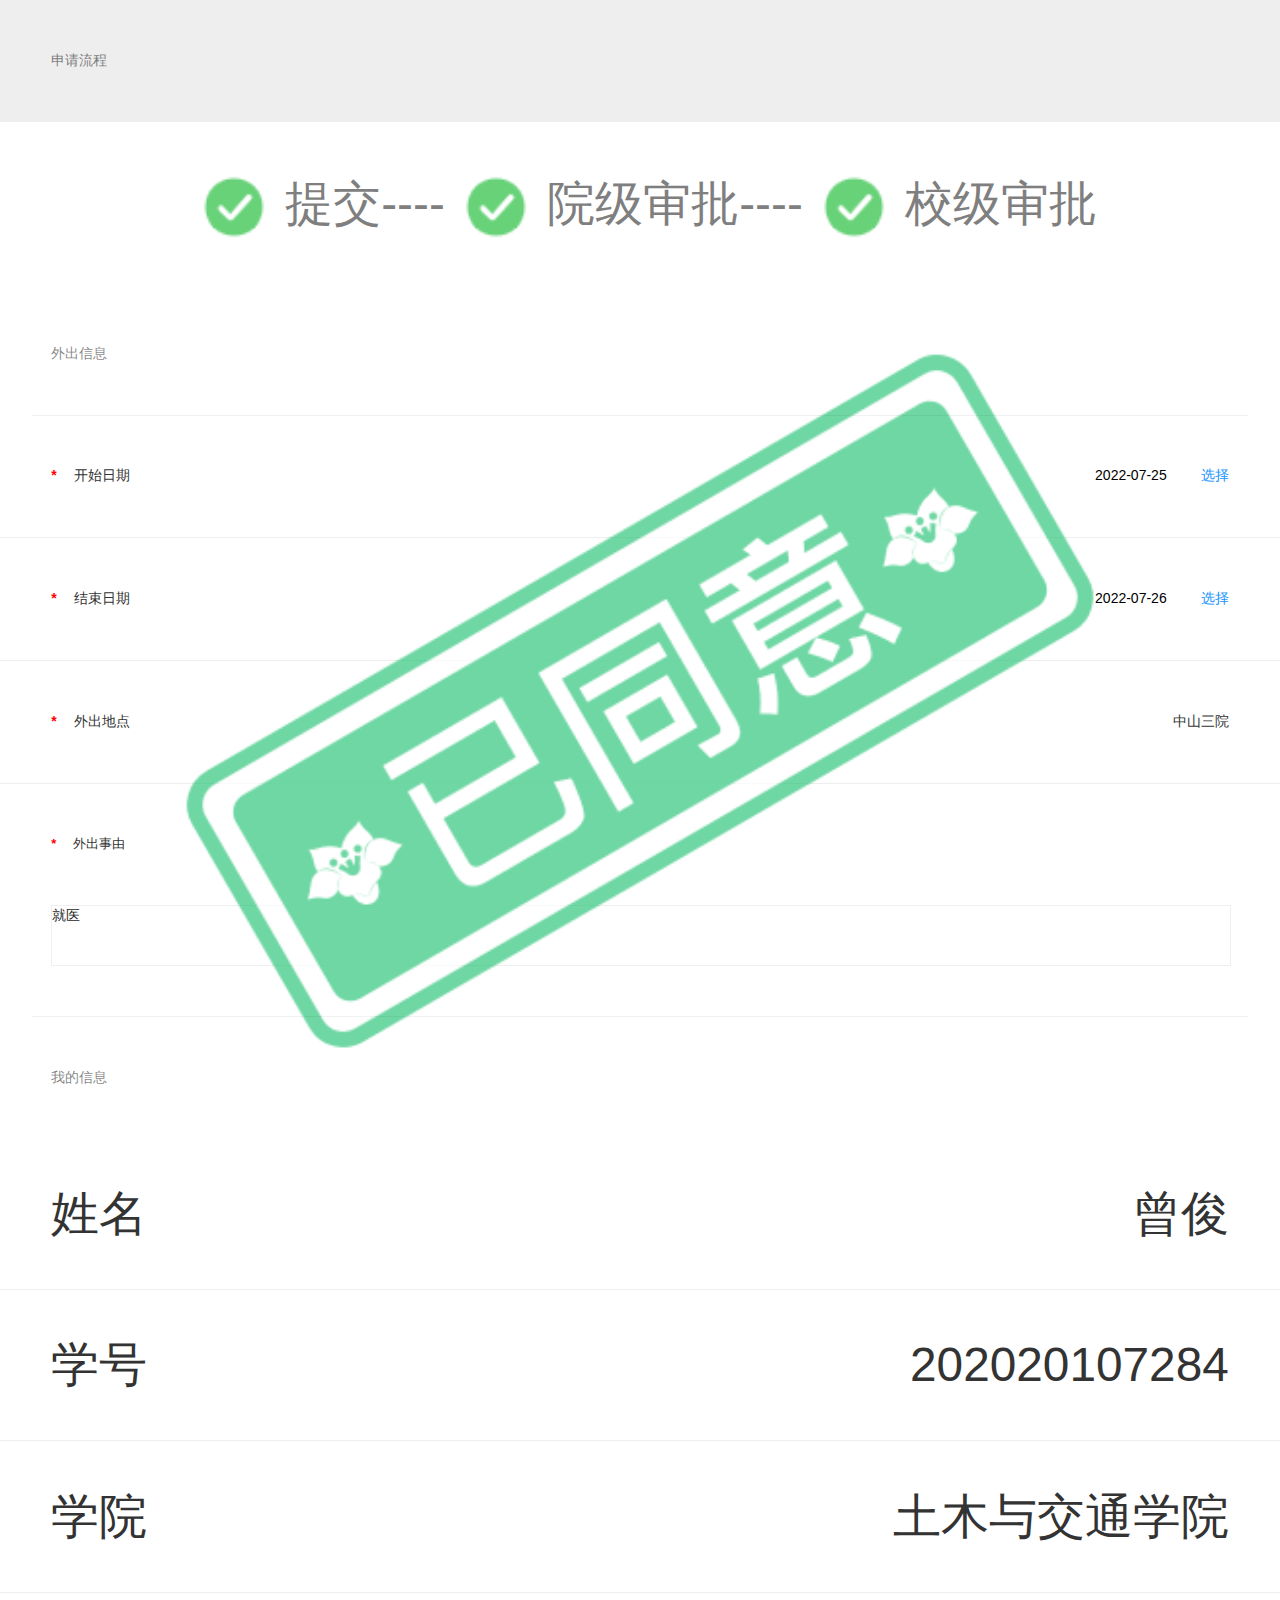
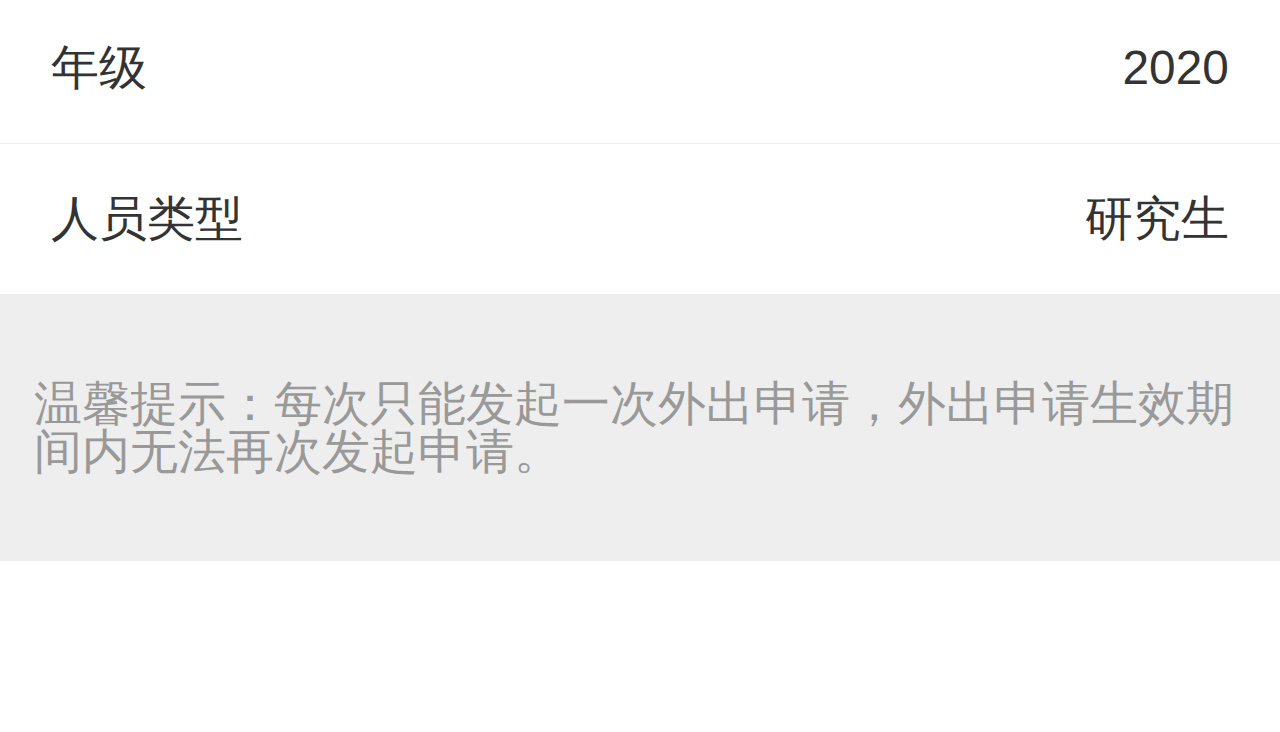
==== commit 9a461136: "Update out.html" ====
--- a/out.html
+++ b/out.html
@@ -81,7 +81,7 @@
 
             <div class="info_list">
               <div><span class="bt">*</span>外出地点</div>
-              <span class="in" id="place">市内</span>
+              <span class="in" id="place">中山三院</span>
             </div>
 
             <div class="weui-input-row" style="padding: 0 .3rem .3rem">
@@ -89,7 +89,7 @@
               <div class="weui-cell" style="padding: 0rem;">
                 <div class="weui-cell__bd">
                   <textarea class="weui-textarea" name="sOutReason" id="desc" placeholder="" rows="3" readonly = "readonly"
-                    style="border: 1px solid #efefef;">外出实验</textarea>
+                    style="border: 1px solid #efefef;">就医</textarea>
                 </div>
               </div>
             </div>
@@ -98,10 +98,10 @@
           <div class="info_box">
             <div class="info_list">
               <span>姓名</span>
-              <span class="in" id="nname">李超</span>
+              <span class="in" id="nname">曾俊</span>
             </div>
             <div class="info_list"><span>学号</span>
-              <span class="in" id="nnum">202020107084</span>
+              <span class="in" id="nnum">202020107284</span>
             </div>
             <div class="info_list"><span>学院</span>
               <span class="in" id="nschool">土木与交通学院</span>
@@ -140,4 +140,4 @@
   </style>
 </footer>
 
-</html>+</html>
